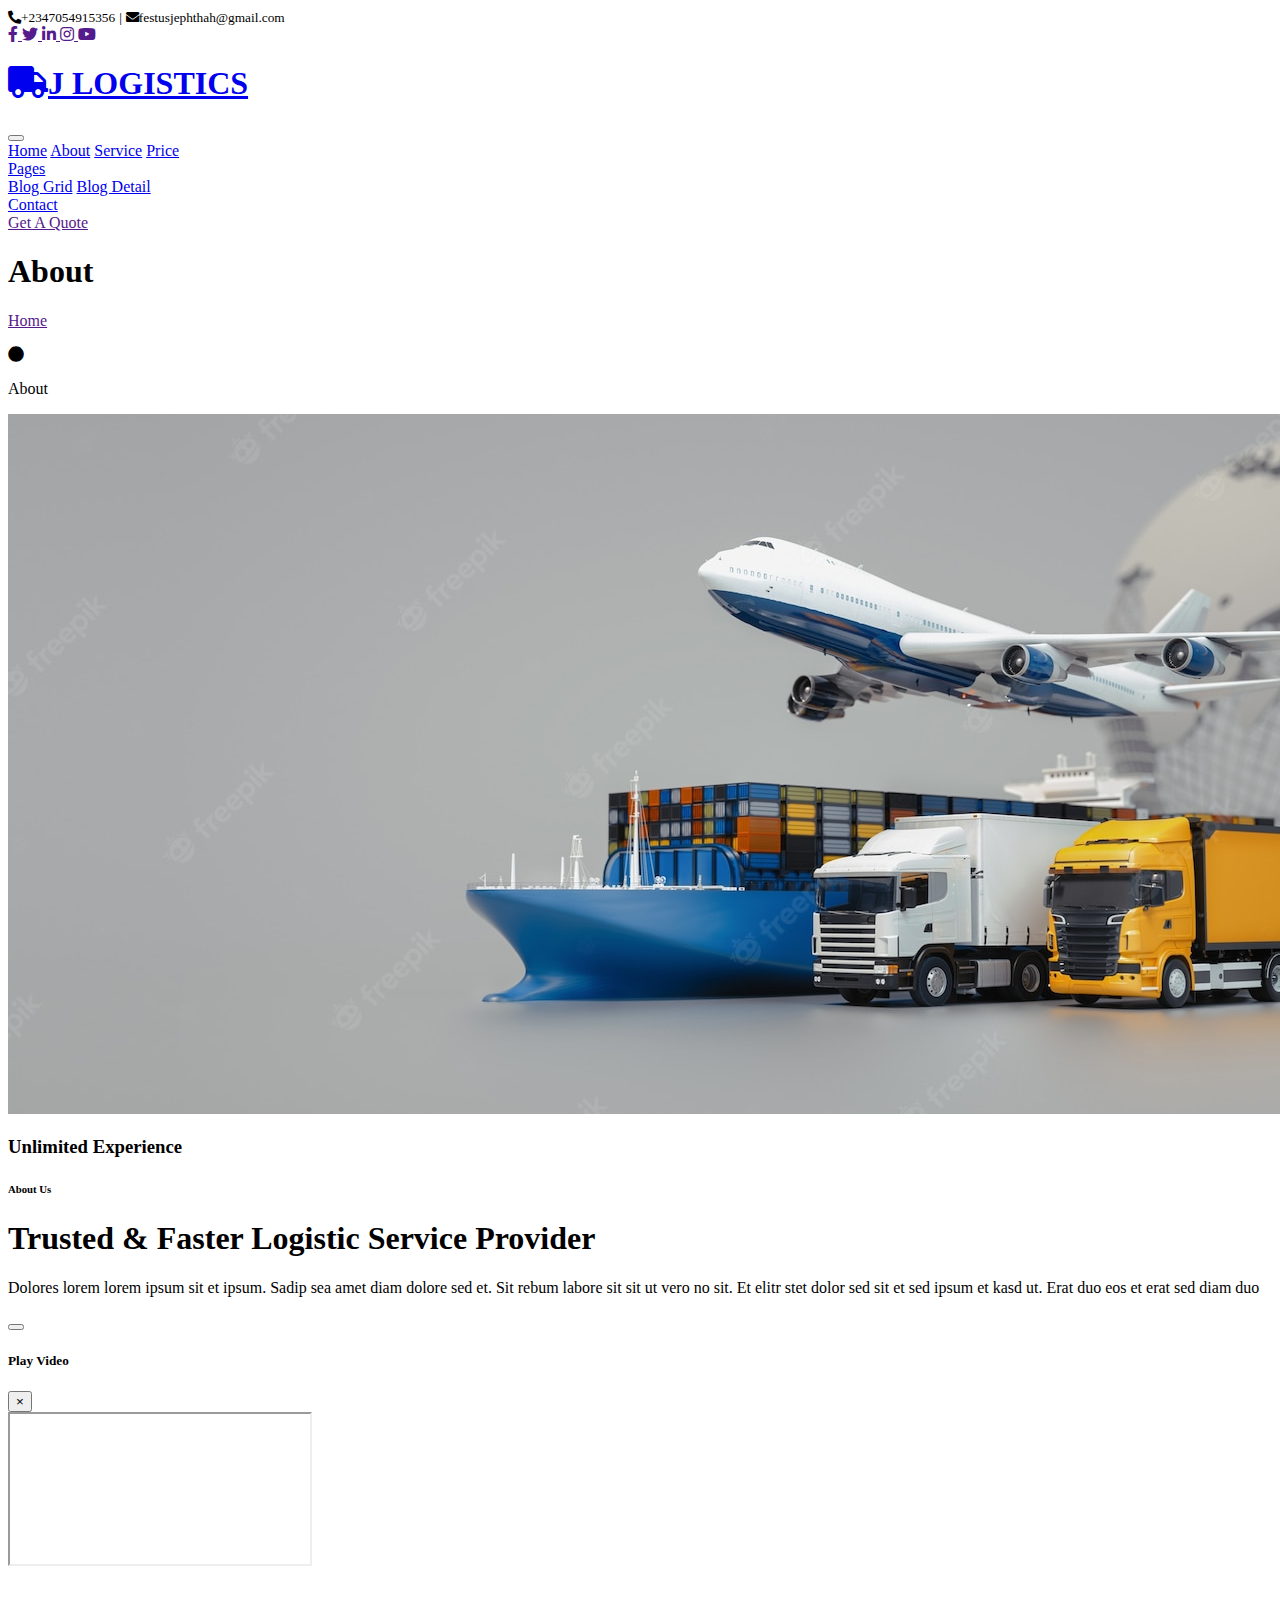
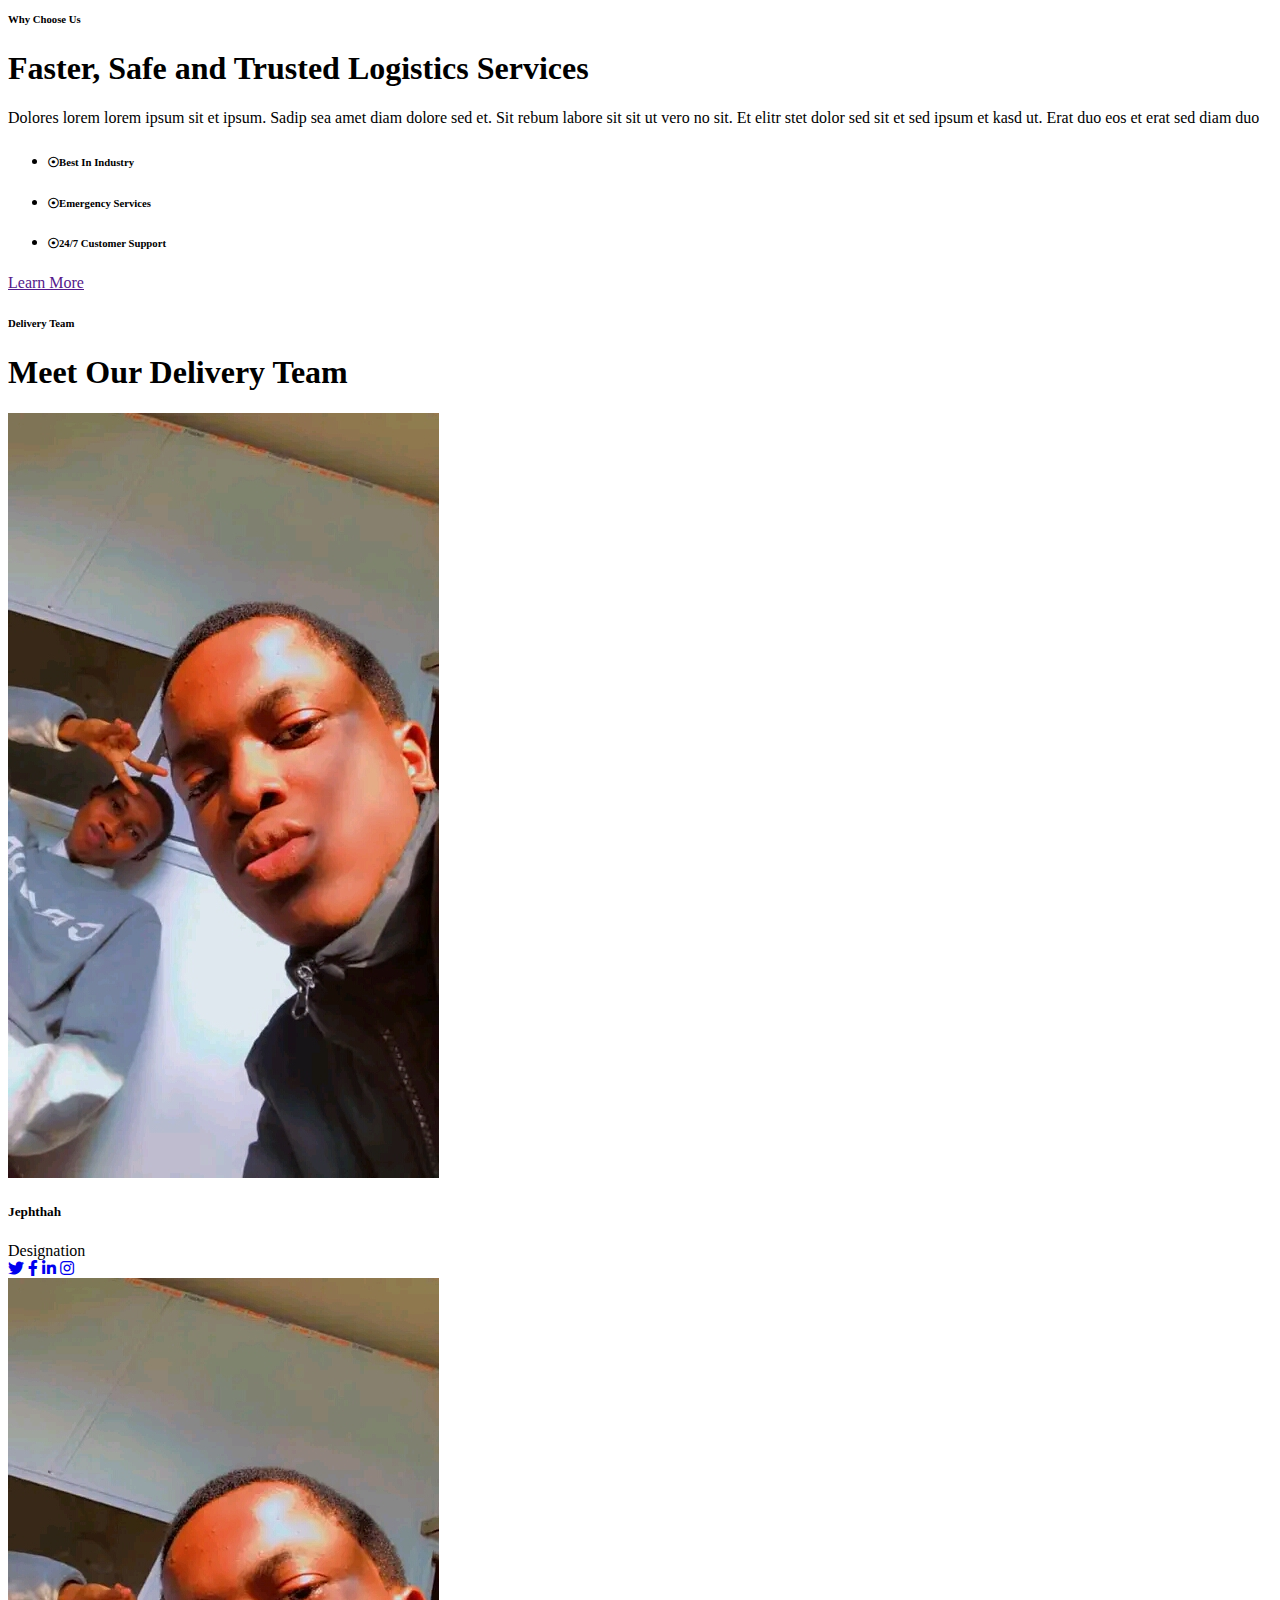
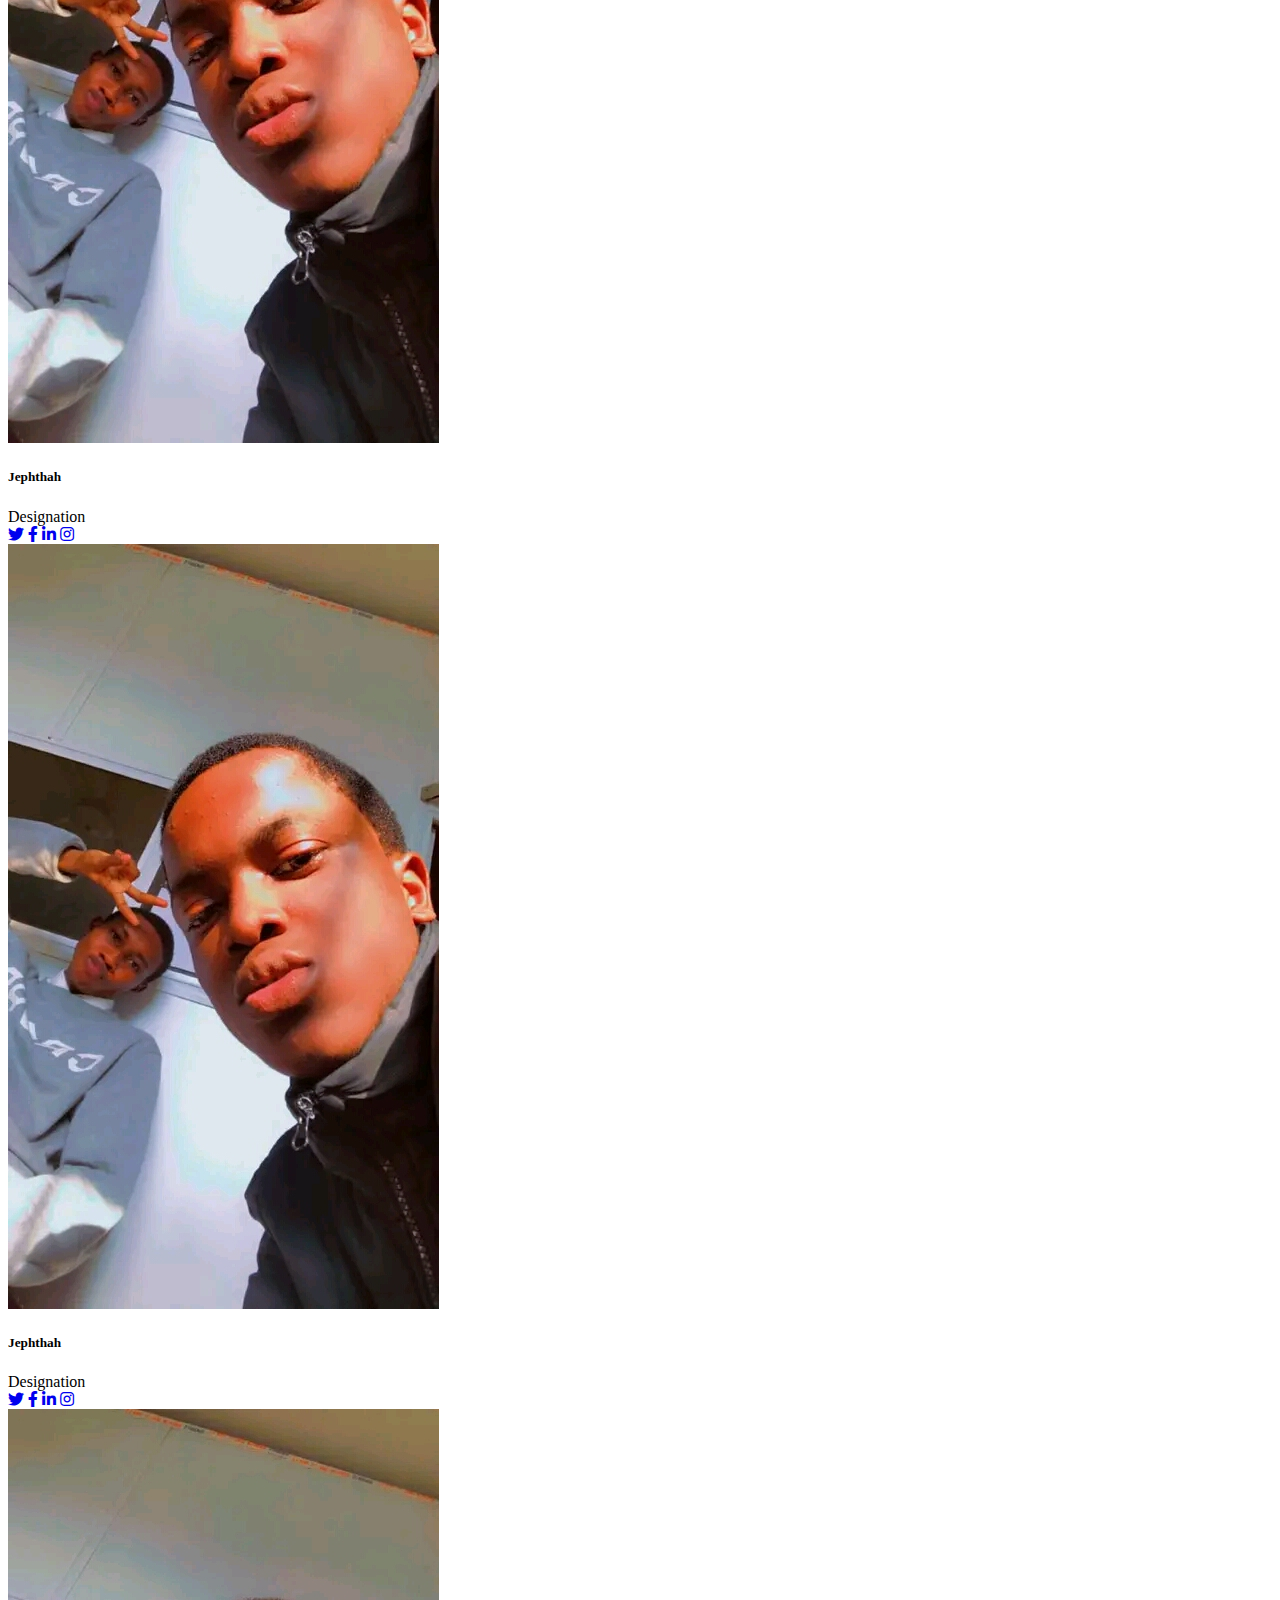
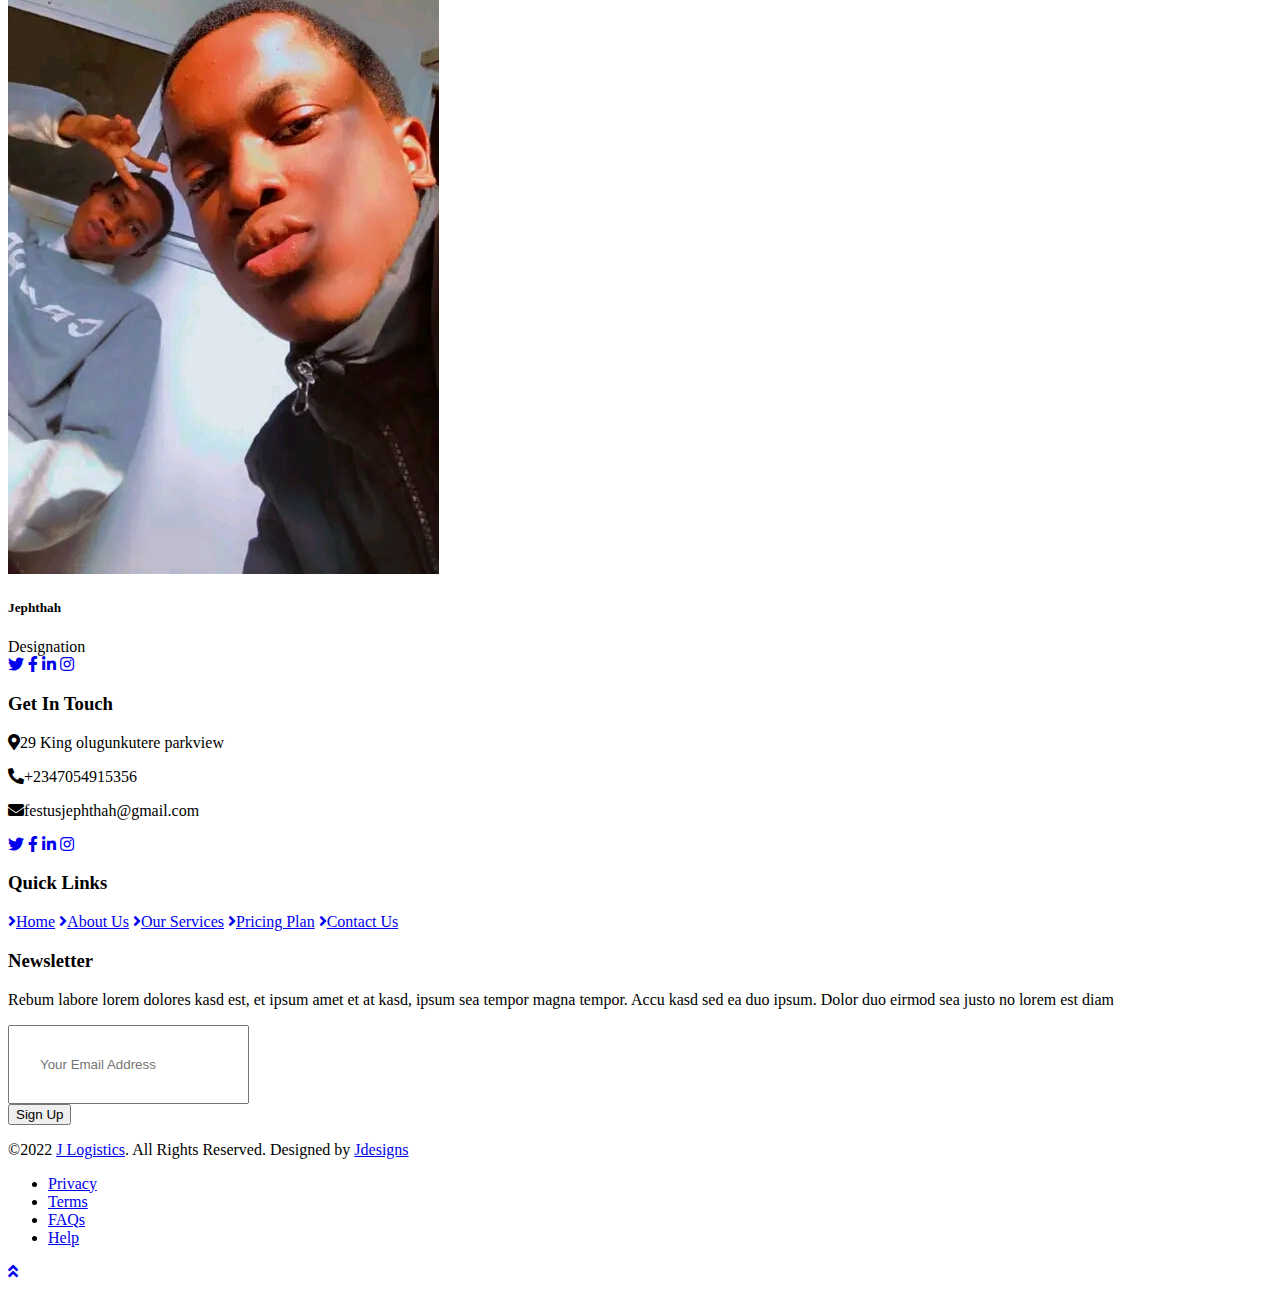
==== about.html @ 5b63db85 "Add files via upload" ====
<!DOCTYPE html>
<html lang="en">

<head>
    <meta charset="utf-8">
    <title>J Logistics Website </title>
    <meta content="width=device-width, initial-scale=1.0" name="viewport">
    <meta content="Logistics Website" name="keywords">
    <meta content="Logistics Website" name="description">

    <!-- Favicon -->
    <link href="img/favicon.ico" rel="icon">

    <!-- Google Web Fonts -->
    <link rel="preconnect" href="https://fonts.gstatic.com">
    <link href="https://fonts.googleapis.com/css2?family=Poppins:wght@100;200;300;400;500;600;700;800;900&display=swap" rel="stylesheet">

    <!-- Font Awesome -->
    <link href="https://cdnjs.cloudflare.com/ajax/libs/font-awesome/5.10.0/css/all.min.css" rel="stylesheet">

    <!-- Libraries Stylesheet -->
    <link href="lib/owlcarousel/assets/owl.carousel.min.css" rel="stylesheet">

    <!-- Customized Bootstrap Stylesheet -->
    <link href="css/style.css" rel="stylesheet">
</head>

<body>
    <!-- Topbar Start -->
    <div class="container-fluid bg-dark">
        <div class="row py-2 px-lg-5">
            <div class="col-lg-6 text-center text-lg-left mb-2 mb-lg-0">
                <div class="d-inline-flex align-items-center text-white">
                    <small><i class="fa fa-phone-alt mr-2"></i>+2347054915356</small>
                    <small class="px-3">|</small>
                    <small><i class="fa fa-envelope mr-2"></i>festusjephthah@gmail.com</small>
                </div>
            </div>
            <div class="col-lg-6 text-center text-lg-right">
                <div class="d-inline-flex align-items-center">
                    <a class="text-white px-2" href="">
                        <i class="fab fa-facebook-f"></i>
                    </a>
                    <a class="text-white px-2" href="">
                        <i class="fab fa-twitter"></i>
                    </a>
                    <a class="text-white px-2" href="">
                        <i class="fab fa-linkedin-in"></i>
                    </a>
                    <a class="text-white px-2" href="">
                        <i class="fab fa-instagram"></i>
                    </a>
                    <a class="text-white pl-2" href="">
                        <i class="fab fa-youtube"></i>
                    </a>
                </div>
            </div>
        </div>
    </div>
    <!-- Topbar End -->


    <!-- Navbar Start -->
    <div class="container-fluid p-0">
        <nav class="navbar navbar-expand-lg bg-light navbar-light py-3 py-lg-0 px-lg-5">
            <a href="index.html" class="navbar-brand ml-lg-3">
                <h1 class="m-0 display-5 text-uppercase text-primary"><i class="fa fa-truck mr-2"></i>J LOGISTICS</h1>
            </a>
            <button type="button" class="navbar-toggler" data-toggle="collapse" data-target="#navbarCollapse">
                <span class="navbar-toggler-icon"></span>
            </button>
            <div class="collapse navbar-collapse justify-content-between px-lg-3" id="navbarCollapse">
                <div class="navbar-nav m-auto py-0">
                    <a href="index.html" class="nav-item nav-link">Home</a>
                    <a href="about.html" class="nav-item nav-link active">About</a>
                    <a href="service.html" class="nav-item nav-link">Service</a>
                    <a href="price.html" class="nav-item nav-link">Price</a>
                    <div class="nav-item dropdown">
                        <a href="#" class="nav-link dropdown-toggle" data-toggle="dropdown">Pages</a>
                        <div class="dropdown-menu rounded-0 m-0">
                            <a href="blog.html" class="dropdown-item">Blog Grid</a>
                            <a href="single.html" class="dropdown-item">Blog Detail</a>
                        </div>
                    </div>
                    <a href="contact.html" class="nav-item nav-link">Contact</a>
                </div>
                <a href="" class="btn btn-primary py-2 px-4 d-none d-lg-block">Get A Quote</a>
            </div>
        </nav>
    </div>
    <!-- Navbar End -->


    <!-- Header Start -->
    <div class="jumbotron jumbotron-fluid mb-5">
        <div class="container text-center py-5">
            <h1 class="text-white display-3">About</h1>
            <div class="d-inline-flex align-items-center text-white">
                <p class="m-0"><a class="text-white" href="">Home</a></p>
                <i class="fa fa-circle px-3"></i>
                <p class="m-0">About</p>
            </div>
        </div>
    </div>
    <!-- Header End -->


    <!-- About Start -->
    <div class="container-fluid py-5">
        <div class="container">
            <div class="row align-items-center">
                <div class="col-lg-5 pb-4 pb-lg-0">
                    <img class="img-fluid w-100" src="img/about.jpg" alt="">
                    <div class="bg-primary text-dark text-center p-4">
                        <h3 class="m-0">Unlimited Experience</h3>
                    </div>
                </div>
                <div class="col-lg-7">
                    <h6 class="text-primary text-uppercase font-weight-bold">About Us</h6>
                    <h1 class="mb-4">Trusted & Faster Logistic Service Provider</h1>
                    <p class="mb-4">Dolores lorem lorem ipsum sit et ipsum. Sadip sea amet diam dolore sed et. Sit rebum labore sit sit ut vero no sit. Et elitr stet dolor sed sit et sed ipsum et kasd ut. Erat duo eos et erat sed diam duo</p>
                    <div class="d-flex align-items-center pt-2">
                        <button type="button" class="btn-play" data-toggle="modal"
                            data-src="https://www.youtube.com/embed/9fP2ucW2SN4" data-target="#videoModal">
                            <span></span>
                        </button>
                        <h5 class="font-weight-bold m-0 ml-4">Play Video</h5>
                    </div>
                </div>
            </div>
        </div>
        <!-- Video Modal -->
        <div class="modal fade" id="videoModal" tabindex="-1" role="dialog" aria-labelledby="exampleModalLabel" aria-hidden="true">
            <div class="modal-dialog" role="document">
                <div class="modal-content">
                    <div class="modal-body">
                        <button type="button" class="close" data-dismiss="modal" aria-label="Close">
                            <span aria-hidden="true">&times;</span>
                        </button>        
                        <!-- 16:9 aspect ratio -->
                        <div class="embed-responsive embed-responsive-16by9">
                            <iframe class="embed-responsive-item" src="" id="video"  allowscriptaccess="always" allow="autoplay"></iframe>
                        </div>
                    </div>
                </div>
            </div>
        </div>
    </div>
    <!-- About End -->


    <!-- Features Start -->
    <div class="container-fluid bg-secondary my-5">
        <div class="container">
            <div class="row align-items-center">
                <div class="col-lg-5">
                    <img class="img-fluid w-100" src="img/feature.jpg" alt="">
                </div>
                <div class="col-lg-7 py-5 py-lg-0">
                    <h6 class="text-primary text-uppercase font-weight-bold">Why Choose Us</h6>
                    <h1 class="mb-4">Faster, Safe and Trusted Logistics Services</h1>
                    <p class="mb-4">Dolores lorem lorem ipsum sit et ipsum. Sadip sea amet diam dolore sed et. Sit rebum labore sit sit ut vero no sit. Et elitr stet dolor sed sit et sed ipsum et kasd ut. Erat duo eos et erat sed diam duo</p>
                    <ul class="list-inline">
                        <li><h6><i class="far fa-dot-circle text-primary mr-3"></i>Best In Industry</h6>
                        <li><h6><i class="far fa-dot-circle text-primary mr-3"></i>Emergency Services</h6></li>
                        <li><h6><i class="far fa-dot-circle text-primary mr-3"></i>24/7 Customer Support</h6></li>
                    </ul>
                    <a href="" class="btn btn-primary mt-3 py-2 px-4">Learn More</a>
                </div>
            </div>
        </div>
    </div>
    <!-- Features End -->


    <!-- Team Start -->
    <div class="container-fluid pt-5">
        <div class="container">
            <div class="text-center pb-2">
                <h6 class="text-primary text-uppercase font-weight-bold">Delivery Team</h6>
                <h1 class="mb-4">Meet Our Delivery Team</h1>
            </div>
            <div class="row">
                <div class="col-lg-3 col-md-6">
                    <div class="team card position-relative overflow-hidden border-0 mb-5">
                        <img class="card-img-top" src="img/team-1.jpg" alt="">
                        <div class="card-body text-center p-0">
                            <div class="team-text d-flex flex-column justify-content-center bg-secondary">
                                <h5 class="font-weight-bold">Jephthah</h5>
                                <span>Designation</span>
                            </div>
                            <div class="team-social d-flex align-items-center justify-content-center bg-primary">
                                <a class="btn btn-outline-dark btn-social mr-2" href="#"><i class="fab fa-twitter"></i></a>
                                <a class="btn btn-outline-dark btn-social mr-2" href="#"><i class="fab fa-facebook-f"></i></a>
                                <a class="btn btn-outline-dark btn-social mr-2" href="#"><i class="fab fa-linkedin-in"></i></a>
                                <a class="btn btn-outline-dark btn-social" href="#"><i class="fab fa-instagram"></i></a>
                            </div>
                        </div>
                    </div>
                </div>
                <div class="col-lg-3 col-md-6">
                    <div class="team card position-relative overflow-hidden border-0 mb-5">
                        <img class="card-img-top" src="img/team-2.jpg" alt="">
                        <div class="card-body text-center p-0">
                            <div class="team-text d-flex flex-column justify-content-center bg-secondary">
                                <h5 class="font-weight-bold">Jephthah</h5>
                                <span>Designation</span>
                            </div>
                            <div class="team-social d-flex align-items-center justify-content-center bg-primary">
                                <a class="btn btn-outline-dark btn-social mr-2" href="#"><i class="fab fa-twitter"></i></a>
                                <a class="btn btn-outline-dark btn-social mr-2" href="#"><i class="fab fa-facebook-f"></i></a>
                                <a class="btn btn-outline-dark btn-social mr-2" href="#"><i class="fab fa-linkedin-in"></i></a>
                                <a class="btn btn-outline-dark btn-social" href="#"><i class="fab fa-instagram"></i></a>
                            </div>
                        </div>
                    </div>
                </div>
                <div class="col-lg-3 col-md-6">
                    <div class="team card position-relative overflow-hidden border-0 mb-5">
                        <img class="card-img-top" src="img/team-3.jpg" alt="">
                        <div class="card-body text-center p-0">
                            <div class="team-text d-flex flex-column justify-content-center bg-secondary">
                                <h5 class="font-weight-bold">Jephthah</h5>
                                <span>Designation</span>
                            </div>
                            <div class="team-social d-flex align-items-center justify-content-center bg-primary">
                                <a class="btn btn-outline-dark btn-social mr-2" href="#"><i class="fab fa-twitter"></i></a>
                                <a class="btn btn-outline-dark btn-social mr-2" href="#"><i class="fab fa-facebook-f"></i></a>
                                <a class="btn btn-outline-dark btn-social mr-2" href="#"><i class="fab fa-linkedin-in"></i></a>
                                <a class="btn btn-outline-dark btn-social" href="#"><i class="fab fa-instagram"></i></a>
                            </div>
                        </div>
                    </div>
                </div>
                <div class="col-lg-3 col-md-6">
                    <div class="team card position-relative overflow-hidden border-0 mb-5">
                        <img class="card-img-top" src="img/team-4.jpg" alt="">
                        <div class="card-body text-center p-0">
                            <div class="team-text d-flex flex-column justify-content-center bg-secondary">
                                <h5 class="font-weight-bold">Jephthah</h5>
                                <span>Designation</span>
                            </div>
                            <div class="team-social d-flex align-items-center justify-content-center bg-primary">
                                <a class="btn btn-outline-dark btn-social mr-2" href="#"><i class="fab fa-twitter"></i></a>
                                <a class="btn btn-outline-dark btn-social mr-2" href="#"><i class="fab fa-facebook-f"></i></a>
                                <a class="btn btn-outline-dark btn-social mr-2" href="#"><i class="fab fa-linkedin-in"></i></a>
                                <a class="btn btn-outline-dark btn-social" href="#"><i class="fab fa-instagram"></i></a>
                            </div>
                        </div>
                    </div>
                </div>
            </div>
        </div>
    </div>
    <!-- Team End -->


    <!-- Footer Start -->
    <div class="container-fluid bg-dark text-white mt-5 py-5 px-sm-3 px-md-5">
        <div class="row pt-5">
            <div class="col-lg-7 col-md-6">
                <div class="row">
                    <div class="col-md-6 mb-5">
                        <h3 class="text-primary mb-4">Get In Touch</h3>
                        <p><i class="fa fa-map-marker-alt mr-2"></i>29 King olugunkutere parkview</p>
                        <p><i class="fa fa-phone-alt mr-2"></i>+2347054915356</p>
                        <p><i class="fa fa-envelope mr-2"></i>festusjephthah@gmail.com</p>
                        <div class="d-flex justify-content-start mt-4">
                            <a class="btn btn-outline-light btn-social mr-2" href="#"><i class="fab fa-twitter"></i></a>
                            <a class="btn btn-outline-light btn-social mr-2" href="#"><i class="fab fa-facebook-f"></i></a>
                            <a class="btn btn-outline-light btn-social mr-2" href="#"><i class="fab fa-linkedin-in"></i></a>
                            <a class="btn btn-outline-light btn-social" href="#"><i class="fab fa-instagram"></i></a>
                        </div>
                    </div>
                    <div class="col-md-6 mb-5">
                        <h3 class="text-primary mb-4">Quick Links</h3>
                        <div class="d-flex flex-column justify-content-start">
                            <a class="text-white mb-2" href="#"><i class="fa fa-angle-right mr-2"></i>Home</a>
                            <a class="text-white mb-2" href="#"><i class="fa fa-angle-right mr-2"></i>About Us</a>
                            <a class="text-white mb-2" href="#"><i class="fa fa-angle-right mr-2"></i>Our Services</a>
                            <a class="text-white mb-2" href="#"><i class="fa fa-angle-right mr-2"></i>Pricing Plan</a>
                            <a class="text-white" href="#"><i class="fa fa-angle-right mr-2"></i>Contact Us</a>
                        </div>
                    </div>
                </div>
            </div>
            <div class="col-lg-5 col-md-6 mb-5">
                <h3 class="text-primary mb-4">Newsletter</h3>
                <p>Rebum labore lorem dolores kasd est, et ipsum amet et at kasd, ipsum sea tempor magna tempor. Accu kasd sed ea duo ipsum. Dolor duo eirmod sea justo no lorem est diam</p>
                <div class="w-100">
                    <div class="input-group">
                        <input type="text" class="form-control border-light" style="padding: 30px;" placeholder="Your Email Address">
                        <div class="input-group-append">
                            <button class="btn btn-primary px-4">Sign Up</button>
                        </div>
                    </div>
                </div>
            </div>
        </div>
    </div>
    <div class="container-fluid bg-dark text-white border-top py-4 px-sm-3 px-md-5" style="border-color: #3E3E4E !important;">
        <div class="row">
            <div class="col-lg-6 text-center text-md-left mb-3 mb-md-0">
                <p class="m-0 text-white">&copy;2022 <a href="#">J Logistics</a>. All Rights Reserved. 
				
				
				Designed by <a href="https://Jephthahfestus.com">Jdesigns</a>
                </p>
            </div>
            <div class="col-lg-6 text-center text-md-right">
                <ul class="nav d-inline-flex">
                    <li class="nav-item">
                        <a class="nav-link text-white py-0" href="#">Privacy</a>
                    </li>
                    <li class="nav-item">
                        <a class="nav-link text-white py-0" href="#">Terms</a>
                    </li>
                    <li class="nav-item">
                        <a class="nav-link text-white py-0" href="#">FAQs</a>
                    </li>
                    <li class="nav-item">
                        <a class="nav-link text-white py-0" href="#">Help</a>
                    </li>
                </ul>
            </div>
        </div>
    </div>
    <!-- Footer End -->


    <!-- Back to Top -->
    <a href="#" class="btn btn-lg btn-primary back-to-top"><i class="fa fa-angle-double-up"></i></a>


    <!-- JavaScript Libraries -->
    <script src="https://code.jquery.com/jquery-3.4.1.min.js"></script>
    <script src="https://stackpath.bootstrapcdn.com/bootstrap/4.4.1/js/bootstrap.bundle.min.js"></script>
    <script src="lib/easing/easing.min.js"></script>
    <script src="lib/waypoints/waypoints.min.js"></script>
    <script src="lib/counterup/counterup.min.js"></script>
    <script src="lib/owlcarousel/owl.carousel.min.js"></script>

    <!-- Contact Javascript File -->
    <script src="mail/jqBootstrapValidation.min.js"></script>
    <script src="mail/contact.js"></script>

    <!-- Template Javascript -->
    <script src="js/main.js"></script>
</body>

</html>
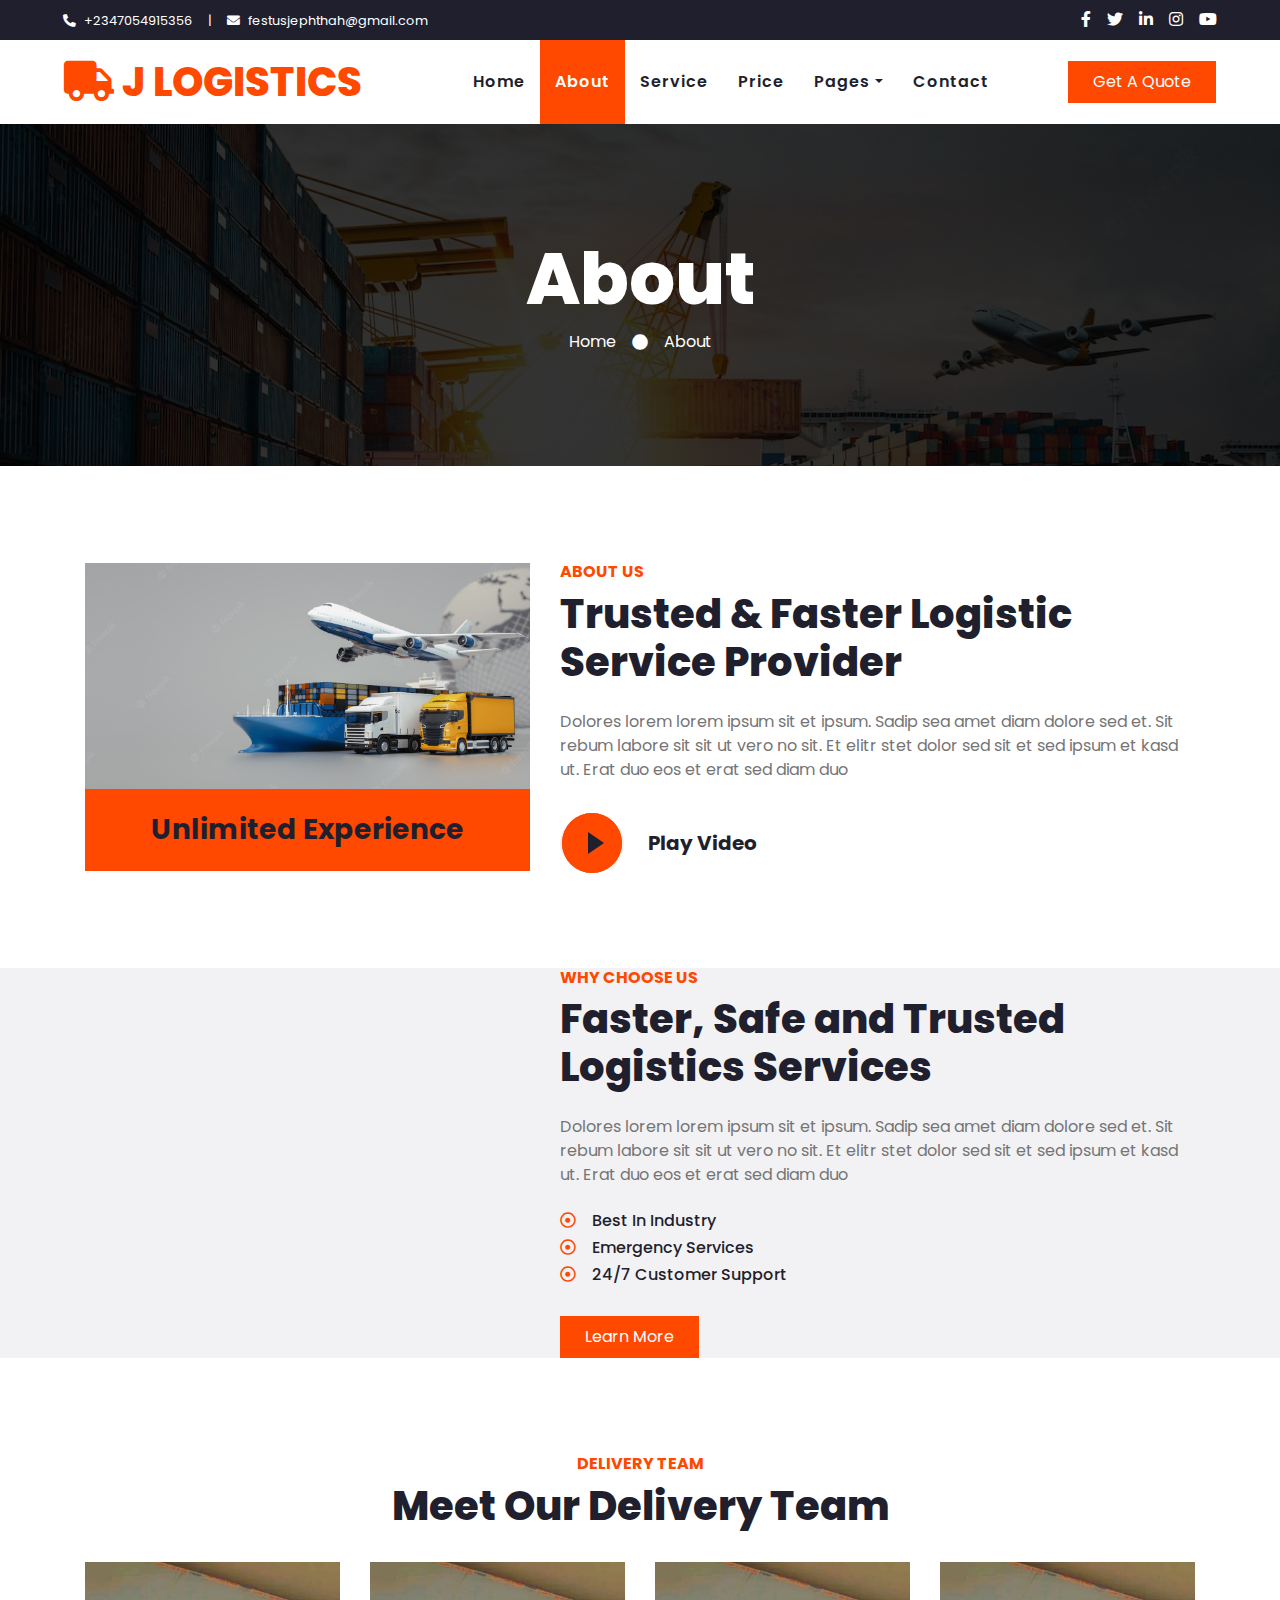
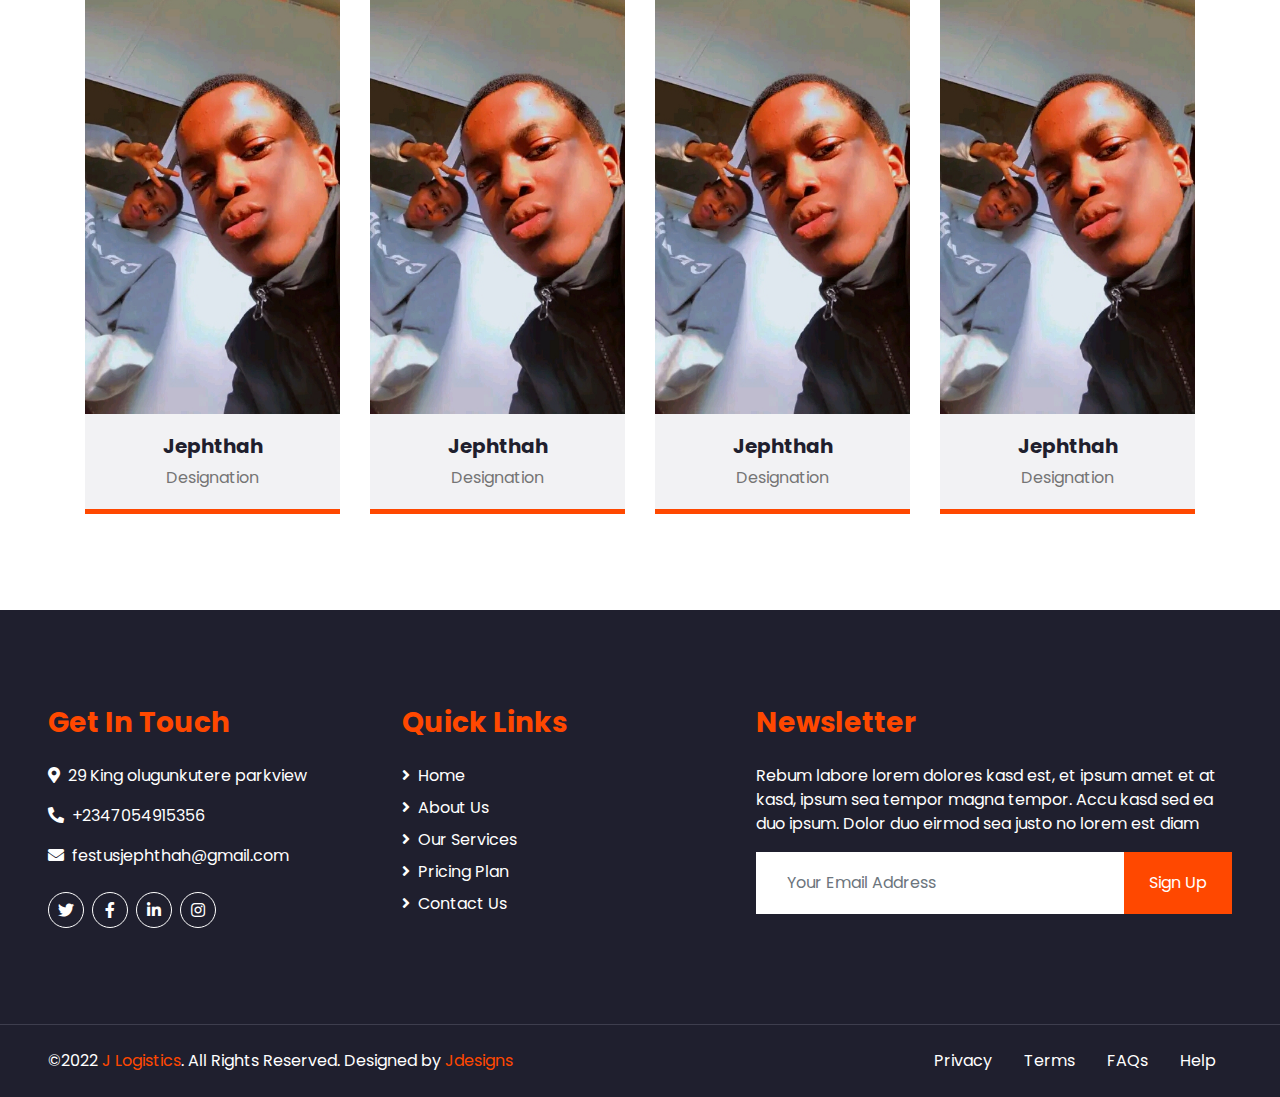
==== commit 52e294f6: "Add files via upload" ====
--- a/about.html
+++ b/about.html
@@ -304,7 +304,7 @@
                 <p class="m-0 text-white">&copy;2022 <a href="#">J Logistics</a>. All Rights Reserved. 
 				
 				
-				Designed by <a href="https://Jephthahfestus.com">Jdesigns</a>
+				Designed by <a href="https://jdesigns-ux.github.io">Jdesigns</a>
                 </p>
             </div>
             <div class="col-lg-6 text-center text-md-right">
--- a/css/style.css
+++ b/css/style.css
@@ -0,0 +1,9706 @@
+/******* Bootstrap Theming ********/
+/*!
+ * Bootstrap v4.5.3 (https://getbootstrap.com/)
+ * Copyright 2011-2020 The Bootstrap Authors
+ * Copyright 2011-2020 Twitter, Inc.
+ * Licensed under MIT (https://github.com/twbs/bootstrap/blob/main/LICENSE)
+ */
+:root {
+  --blue: #007bff;
+  --indigo: #6610f2;
+  --purple: #6f42c1;
+  --pink: #e83e8c;
+  --red: #dc3545;
+  --orange: #fd7e14;
+  --yellow: #ffc107;
+  --green: #28a745;
+  --teal: #20c997;
+  --cyan: #17a2b8;
+  --white: #fff;
+  --gray: #6c757d;
+  --gray-dark: #343a40;
+  --primary: #FF4800;
+  --secondary: #F2F2F4;
+  --success: #28a745;
+  --info: #17a2b8;
+  --warning: #ffc107;
+  --danger: #dc3545;
+  --light: #FFFFFF;
+  --dark: #1F1F2E;
+  --breakpoint-xs: 0;
+  --breakpoint-sm: 576px;
+  --breakpoint-md: 768px;
+  --breakpoint-lg: 992px;
+  --breakpoint-xl: 1200px;
+  --font-family-sans-serif: "Poppins", sans-serif;
+  --font-family-monospace: SFMono-Regular, Menlo, Monaco, Consolas, "Liberation Mono", "Courier New", monospace;
+}
+
+*,
+*::before,
+*::after {
+  box-sizing: border-box;
+}
+
+html {
+  font-family: sans-serif;
+  line-height: 1.15;
+  -webkit-text-size-adjust: 100%;
+  -webkit-tap-highlight-color: rgba(0, 0, 0, 0);
+}
+
+article, aside, figcaption, figure, footer, header, hgroup, main, nav, section {
+  display: block;
+}
+
+body {
+  margin: 0;
+  font-family: "Poppins", sans-serif;
+  font-size: 1rem;
+  font-weight: 400;
+  line-height: 1.5;
+  color: #757575;
+  text-align: left;
+  background-color: #fff;
+}
+
+[tabindex="-1"]:focus:not(:focus-visible) {
+  outline: 0 !important;
+}
+
+hr {
+  box-sizing: content-box;
+  height: 0;
+  overflow: visible;
+}
+
+h1, h2, h3, h4, h5, h6 {
+  margin-top: 0;
+  margin-bottom: 0.5rem;
+}
+
+p {
+  margin-top: 0;
+  margin-bottom: 1rem;
+}
+
+abbr[title],
+abbr[data-original-title] {
+  text-decoration: underline;
+  text-decoration: underline dotted;
+  cursor: help;
+  border-bottom: 0;
+  text-decoration-skip-ink: none;
+}
+
+address {
+  margin-bottom: 1rem;
+  font-style: normal;
+  line-height: inherit;
+}
+
+ol,
+ul,
+dl {
+  margin-top: 0;
+  margin-bottom: 1rem;
+}
+
+ol ol,
+ul ul,
+ol ul,
+ul ol {
+  margin-bottom: 0;
+}
+
+dt {
+  font-weight: 700;
+}
+
+dd {
+  margin-bottom: .5rem;
+  margin-left: 0;
+}
+
+blockquote {
+  margin: 0 0 1rem;
+}
+
+b,
+strong {
+  font-weight: bolder;
+}
+
+small {
+  font-size: 80%;
+}
+
+sub,
+sup {
+  position: relative;
+  font-size: 75%;
+  line-height: 0;
+  vertical-align: baseline;
+}
+
+sub {
+  bottom: -.25em;
+}
+
+sup {
+  top: -.5em;
+}
+
+a {
+  color: #FF4800;
+  text-decoration: none;
+  background-color: transparent;
+}
+
+a:hover {
+  color: #b33200;
+  text-decoration: underline;
+}
+
+a:not([href]):not([class]) {
+  color: inherit;
+  text-decoration: none;
+}
+
+a:not([href]):not([class]):hover {
+  color: inherit;
+  text-decoration: none;
+}
+
+pre,
+code,
+kbd,
+samp {
+  font-family: SFMono-Regular, Menlo, Monaco, Consolas, "Liberation Mono", "Courier New", monospace;
+  font-size: 1em;
+}
+
+pre {
+  margin-top: 0;
+  margin-bottom: 1rem;
+  overflow: auto;
+  -ms-overflow-style: scrollbar;
+}
+
+figure {
+  margin: 0 0 1rem;
+}
+
+img {
+  vertical-align: middle;
+  border-style: none;
+}
+
+svg {
+  overflow: hidden;
+  vertical-align: middle;
+}
+
+table {
+  border-collapse: collapse;
+}
+
+caption {
+  padding-top: 0.75rem;
+  padding-bottom: 0.75rem;
+  color: #6c757d;
+  text-align: left;
+  caption-side: bottom;
+}
+
+th {
+  text-align: inherit;
+  text-align: -webkit-match-parent;
+}
+
+label {
+  display: inline-block;
+  margin-bottom: 0.5rem;
+}
+
+button {
+  border-radius: 0;
+}
+
+button:focus {
+  outline: 1px dotted;
+  outline: 5px auto -webkit-focus-ring-color;
+}
+
+input,
+button,
+select,
+optgroup,
+textarea {
+  margin: 0;
+  font-family: inherit;
+  font-size: inherit;
+  line-height: inherit;
+}
+
+button,
+input {
+  overflow: visible;
+}
+
+button,
+select {
+  text-transform: none;
+}
+
+[role="button"] {
+  cursor: pointer;
+}
+
+select {
+  word-wrap: normal;
+}
+
+button,
+[type="button"],
+[type="reset"],
+[type="submit"] {
+  -webkit-appearance: button;
+}
+
+button:not(:disabled),
+[type="button"]:not(:disabled),
+[type="reset"]:not(:disabled),
+[type="submit"]:not(:disabled) {
+  cursor: pointer;
+}
+
+button::-moz-focus-inner,
+[type="button"]::-moz-focus-inner,
+[type="reset"]::-moz-focus-inner,
+[type="submit"]::-moz-focus-inner {
+  padding: 0;
+  border-style: none;
+}
+
+input[type="radio"],
+input[type="checkbox"] {
+  box-sizing: border-box;
+  padding: 0;
+}
+
+textarea {
+  overflow: auto;
+  resize: vertical;
+}
+
+fieldset {
+  min-width: 0;
+  padding: 0;
+  margin: 0;
+  border: 0;
+}
+
+legend {
+  display: block;
+  width: 100%;
+  max-width: 100%;
+  padding: 0;
+  margin-bottom: .5rem;
+  font-size: 1.5rem;
+  line-height: inherit;
+  color: inherit;
+  white-space: normal;
+}
+
+@media (max-width: 1200px) {
+  legend {
+    font-size: calc(1.275rem + 0.3vw) ;
+  }
+}
+
+progress {
+  vertical-align: baseline;
+}
+
+[type="number"]::-webkit-inner-spin-button,
+[type="number"]::-webkit-outer-spin-button {
+  height: auto;
+}
+
+[type="search"] {
+  outline-offset: -2px;
+  -webkit-appearance: none;
+}
+
+[type="search"]::-webkit-search-decoration {
+  -webkit-appearance: none;
+}
+
+::-webkit-file-upload-button {
+  font: inherit;
+  -webkit-appearance: button;
+}
+
+output {
+  display: inline-block;
+}
+
+summary {
+  display: list-item;
+  cursor: pointer;
+}
+
+template {
+  display: none;
+}
+
+[hidden] {
+  display: none !important;
+}
+
+h1, h2, h3, h4, h5, h6,
+.h1, .h2, .h3, .h4, .h5, .h6 {
+  margin-bottom: 0.5rem;
+  font-weight: 500;
+  line-height: 1.2;
+  color: #1F1F2E;
+}
+
+h1, .h1 {
+  font-size: 2.5rem;
+}
+
+@media (max-width: 1200px) {
+  h1, .h1 {
+    font-size: calc(1.375rem + 1.5vw) ;
+  }
+}
+
+h2, .h2 {
+  font-size: 2rem;
+}
+
+@media (max-width: 1200px) {
+  h2, .h2 {
+    font-size: calc(1.325rem + 0.9vw) ;
+  }
+}
+
+h3, .h3 {
+  font-size: 1.75rem;
+}
+
+@media (max-width: 1200px) {
+  h3, .h3 {
+    font-size: calc(1.3rem + 0.6vw) ;
+  }
+}
+
+h4, .h4 {
+  font-size: 1.5rem;
+}
+
+@media (max-width: 1200px) {
+  h4, .h4 {
+    font-size: calc(1.275rem + 0.3vw) ;
+  }
+}
+
+h5, .h5 {
+  font-size: 1.25rem;
+}
+
+h6, .h6 {
+  font-size: 1rem;
+}
+
+.lead {
+  font-size: 1.25rem;
+  font-weight: 300;
+}
+
+.display-1 {
+  font-size: 6rem;
+  font-weight: 300;
+  line-height: 1.2;
+}
+
+@media (max-width: 1200px) {
+  .display-1 {
+    font-size: calc(1.725rem + 5.7vw) ;
+  }
+}
+
+.display-2 {
+  font-size: 5.5rem;
+  font-weight: 300;
+  line-height: 1.2;
+}
+
+@media (max-width: 1200px) {
+  .display-2 {
+    font-size: calc(1.675rem + 5.1vw) ;
+  }
+}
+
+.display-3 {
+  font-size: 4.5rem;
+  font-weight: 300;
+  line-height: 1.2;
+}
+
+@media (max-width: 1200px) {
+  .display-3 {
+    font-size: calc(1.575rem + 3.9vw) ;
+  }
+}
+
+.display-4 {
+  font-size: 3.5rem;
+  font-weight: 300;
+  line-height: 1.2;
+}
+
+@media (max-width: 1200px) {
+  .display-4 {
+    font-size: calc(1.475rem + 2.7vw) ;
+  }
+}
+
+hr {
+  margin-top: 1rem;
+  margin-bottom: 1rem;
+  border: 0;
+  border-top: 1px solid rgba(0, 0, 0, 0.1);
+}
+
+small,
+.small {
+  font-size: 80%;
+  font-weight: 400;
+}
+
+mark,
+.mark {
+  padding: 0.2em;
+  background-color: #fcf8e3;
+}
+
+.list-unstyled {
+  padding-left: 0;
+  list-style: none;
+}
+
+.list-inline {
+  padding-left: 0;
+  list-style: none;
+}
+
+.list-inline-item {
+  display: inline-block;
+}
+
+.list-inline-item:not(:last-child) {
+  margin-right: 0.5rem;
+}
+
+.initialism {
+  font-size: 90%;
+  text-transform: uppercase;
+}
+
+.blockquote {
+  margin-bottom: 1rem;
+  font-size: 1.25rem;
+}
+
+.blockquote-footer {
+  display: block;
+  font-size: 80%;
+  color: #6c757d;
+}
+
+.blockquote-footer::before {
+  content: "\2014\00A0";
+}
+
+.img-fluid {
+  max-width: 100%;
+  height: auto;
+}
+
+.img-thumbnail {
+  padding: 0.25rem;
+  background-color: #fff;
+  border: 1px solid #dee2e6;
+  max-width: 100%;
+  height: auto;
+}
+
+.figure {
+  display: inline-block;
+}
+
+.figure-img {
+  margin-bottom: 0.5rem;
+  line-height: 1;
+}
+
+.figure-caption {
+  font-size: 90%;
+  color: #6c757d;
+}
+
+code {
+  font-size: 87.5%;
+  color: #e83e8c;
+  word-wrap: break-word;
+}
+
+a > code {
+  color: inherit;
+}
+
+kbd {
+  padding: 0.2rem 0.4rem;
+  font-size: 87.5%;
+  color: #fff;
+  background-color: #212529;
+}
+
+kbd kbd {
+  padding: 0;
+  font-size: 100%;
+  font-weight: 700;
+}
+
+pre {
+  display: block;
+  font-size: 87.5%;
+  color: #212529;
+}
+
+pre code {
+  font-size: inherit;
+  color: inherit;
+  word-break: normal;
+}
+
+.pre-scrollable {
+  max-height: 340px;
+  overflow-y: scroll;
+}
+
+.container,
+.container-fluid,
+.container-sm,
+.container-md,
+.container-lg,
+.container-xl {
+  width: 100%;
+  padding-right: 15px;
+  padding-left: 15px;
+  margin-right: auto;
+  margin-left: auto;
+}
+
+@media (min-width: 576px) {
+  .container, .container-sm {
+    max-width: 540px;
+  }
+}
+
+@media (min-width: 768px) {
+  .container, .container-sm, .container-md {
+    max-width: 720px;
+  }
+}
+
+@media (min-width: 992px) {
+  .container, .container-sm, .container-md, .container-lg {
+    max-width: 960px;
+  }
+}
+
+@media (min-width: 1200px) {
+  .container, .container-sm, .container-md, .container-lg, .container-xl {
+    max-width: 1140px;
+  }
+}
+
+.row {
+  display: flex;
+  flex-wrap: wrap;
+  margin-right: -15px;
+  margin-left: -15px;
+}
+
+.no-gutters {
+  margin-right: 0;
+  margin-left: 0;
+}
+
+.no-gutters > .col,
+.no-gutters > [class*="col-"] {
+  padding-right: 0;
+  padding-left: 0;
+}
+
+.col-1, .col-2, .col-3, .col-4, .col-5, .col-6, .col-7, .col-8, .col-9, .col-10, .col-11, .col-12, .col,
+.col-auto, .col-sm-1, .col-sm-2, .col-sm-3, .col-sm-4, .col-sm-5, .col-sm-6, .col-sm-7, .col-sm-8, .col-sm-9, .col-sm-10, .col-sm-11, .col-sm-12, .col-sm,
+.col-sm-auto, .col-md-1, .col-md-2, .col-md-3, .col-md-4, .col-md-5, .col-md-6, .col-md-7, .col-md-8, .col-md-9, .col-md-10, .col-md-11, .col-md-12, .col-md,
+.col-md-auto, .col-lg-1, .col-lg-2, .col-lg-3, .col-lg-4, .col-lg-5, .col-lg-6, .col-lg-7, .col-lg-8, .col-lg-9, .col-lg-10, .col-lg-11, .col-lg-12, .col-lg,
+.col-lg-auto, .col-xl-1, .col-xl-2, .col-xl-3, .col-xl-4, .col-xl-5, .col-xl-6, .col-xl-7, .col-xl-8, .col-xl-9, .col-xl-10, .col-xl-11, .col-xl-12, .col-xl,
+.col-xl-auto {
+  position: relative;
+  width: 100%;
+  padding-right: 15px;
+  padding-left: 15px;
+}
+
+.col {
+  flex-basis: 0;
+  flex-grow: 1;
+  max-width: 100%;
+}
+
+.row-cols-1 > * {
+  flex: 0 0 100%;
+  max-width: 100%;
+}
+
+.row-cols-2 > * {
+  flex: 0 0 50%;
+  max-width: 50%;
+}
+
+.row-cols-3 > * {
+  flex: 0 0 33.33333%;
+  max-width: 33.33333%;
+}
+
+.row-cols-4 > * {
+  flex: 0 0 25%;
+  max-width: 25%;
+}
+
+.row-cols-5 > * {
+  flex: 0 0 20%;
+  max-width: 20%;
+}
+
+.row-cols-6 > * {
+  flex: 0 0 16.66667%;
+  max-width: 16.66667%;
+}
+
+.col-auto {
+  flex: 0 0 auto;
+  width: auto;
+  max-width: 100%;
+}
+
+.col-1 {
+  flex: 0 0 8.33333%;
+  max-width: 8.33333%;
+}
+
+.col-2 {
+  flex: 0 0 16.66667%;
+  max-width: 16.66667%;
+}
+
+.col-3 {
+  flex: 0 0 25%;
+  max-width: 25%;
+}
+
+.col-4 {
+  flex: 0 0 33.33333%;
+  max-width: 33.33333%;
+}
+
+.col-5 {
+  flex: 0 0 41.66667%;
+  max-width: 41.66667%;
+}
+
+.col-6 {
+  flex: 0 0 50%;
+  max-width: 50%;
+}
+
+.col-7 {
+  flex: 0 0 58.33333%;
+  max-width: 58.33333%;
+}
+
+.col-8 {
+  flex: 0 0 66.66667%;
+  max-width: 66.66667%;
+}
+
+.col-9 {
+  flex: 0 0 75%;
+  max-width: 75%;
+}
+
+.col-10 {
+  flex: 0 0 83.33333%;
+  max-width: 83.33333%;
+}
+
+.col-11 {
+  flex: 0 0 91.66667%;
+  max-width: 91.66667%;
+}
+
+.col-12 {
+  flex: 0 0 100%;
+  max-width: 100%;
+}
+
+.order-first {
+  order: -1;
+}
+
+.order-last {
+  order: 13;
+}
+
+.order-0 {
+  order: 0;
+}
+
+.order-1 {
+  order: 1;
+}
+
+.order-2 {
+  order: 2;
+}
+
+.order-3 {
+  order: 3;
+}
+
+.order-4 {
+  order: 4;
+}
+
+.order-5 {
+  order: 5;
+}
+
+.order-6 {
+  order: 6;
+}
+
+.order-7 {
+  order: 7;
+}
+
+.order-8 {
+  order: 8;
+}
+
+.order-9 {
+  order: 9;
+}
+
+.order-10 {
+  order: 10;
+}
+
+.order-11 {
+  order: 11;
+}
+
+.order-12 {
+  order: 12;
+}
+
+.offset-1 {
+  margin-left: 8.33333%;
+}
+
+.offset-2 {
+  margin-left: 16.66667%;
+}
+
+.offset-3 {
+  margin-left: 25%;
+}
+
+.offset-4 {
+  margin-left: 33.33333%;
+}
+
+.offset-5 {
+  margin-left: 41.66667%;
+}
+
+.offset-6 {
+  margin-left: 50%;
+}
+
+.offset-7 {
+  margin-left: 58.33333%;
+}
+
+.offset-8 {
+  margin-left: 66.66667%;
+}
+
+.offset-9 {
+  margin-left: 75%;
+}
+
+.offset-10 {
+  margin-left: 83.33333%;
+}
+
+.offset-11 {
+  margin-left: 91.66667%;
+}
+
+@media (min-width: 576px) {
+  .col-sm {
+    flex-basis: 0;
+    flex-grow: 1;
+    max-width: 100%;
+  }
+  .row-cols-sm-1 > * {
+    flex: 0 0 100%;
+    max-width: 100%;
+  }
+  .row-cols-sm-2 > * {
+    flex: 0 0 50%;
+    max-width: 50%;
+  }
+  .row-cols-sm-3 > * {
+    flex: 0 0 33.33333%;
+    max-width: 33.33333%;
+  }
+  .row-cols-sm-4 > * {
+    flex: 0 0 25%;
+    max-width: 25%;
+  }
+  .row-cols-sm-5 > * {
+    flex: 0 0 20%;
+    max-width: 20%;
+  }
+  .row-cols-sm-6 > * {
+    flex: 0 0 16.66667%;
+    max-width: 16.66667%;
+  }
+  .col-sm-auto {
+    flex: 0 0 auto;
+    width: auto;
+    max-width: 100%;
+  }
+  .col-sm-1 {
+    flex: 0 0 8.33333%;
+    max-width: 8.33333%;
+  }
+  .col-sm-2 {
+    flex: 0 0 16.66667%;
+    max-width: 16.66667%;
+  }
+  .col-sm-3 {
+    flex: 0 0 25%;
+    max-width: 25%;
+  }
+  .col-sm-4 {
+    flex: 0 0 33.33333%;
+    max-width: 33.33333%;
+  }
+  .col-sm-5 {
+    flex: 0 0 41.66667%;
+    max-width: 41.66667%;
+  }
+  .col-sm-6 {
+    flex: 0 0 50%;
+    max-width: 50%;
+  }
+  .col-sm-7 {
+    flex: 0 0 58.33333%;
+    max-width: 58.33333%;
+  }
+  .col-sm-8 {
+    flex: 0 0 66.66667%;
+    max-width: 66.66667%;
+  }
+  .col-sm-9 {
+    flex: 0 0 75%;
+    max-width: 75%;
+  }
+  .col-sm-10 {
+    flex: 0 0 83.33333%;
+    max-width: 83.33333%;
+  }
+  .col-sm-11 {
+    flex: 0 0 91.66667%;
+    max-width: 91.66667%;
+  }
+  .col-sm-12 {
+    flex: 0 0 100%;
+    max-width: 100%;
+  }
+  .order-sm-first {
+    order: -1;
+  }
+  .order-sm-last {
+    order: 13;
+  }
+  .order-sm-0 {
+    order: 0;
+  }
+  .order-sm-1 {
+    order: 1;
+  }
+  .order-sm-2 {
+    order: 2;
+  }
+  .order-sm-3 {
+    order: 3;
+  }
+  .order-sm-4 {
+    order: 4;
+  }
+  .order-sm-5 {
+    order: 5;
+  }
+  .order-sm-6 {
+    order: 6;
+  }
+  .order-sm-7 {
+    order: 7;
+  }
+  .order-sm-8 {
+    order: 8;
+  }
+  .order-sm-9 {
+    order: 9;
+  }
+  .order-sm-10 {
+    order: 10;
+  }
+  .order-sm-11 {
+    order: 11;
+  }
+  .order-sm-12 {
+    order: 12;
+  }
+  .offset-sm-0 {
+    margin-left: 0;
+  }
+  .offset-sm-1 {
+    margin-left: 8.33333%;
+  }
+  .offset-sm-2 {
+    margin-left: 16.66667%;
+  }
+  .offset-sm-3 {
+    margin-left: 25%;
+  }
+  .offset-sm-4 {
+    margin-left: 33.33333%;
+  }
+  .offset-sm-5 {
+    margin-left: 41.66667%;
+  }
+  .offset-sm-6 {
+    margin-left: 50%;
+  }
+  .offset-sm-7 {
+    margin-left: 58.33333%;
+  }
+  .offset-sm-8 {
+    margin-left: 66.66667%;
+  }
+  .offset-sm-9 {
+    margin-left: 75%;
+  }
+  .offset-sm-10 {
+    margin-left: 83.33333%;
+  }
+  .offset-sm-11 {
+    margin-left: 91.66667%;
+  }
+}
+
+@media (min-width: 768px) {
+  .col-md {
+    flex-basis: 0;
+    flex-grow: 1;
+    max-width: 100%;
+  }
+  .row-cols-md-1 > * {
+    flex: 0 0 100%;
+    max-width: 100%;
+  }
+  .row-cols-md-2 > * {
+    flex: 0 0 50%;
+    max-width: 50%;
+  }
+  .row-cols-md-3 > * {
+    flex: 0 0 33.33333%;
+    max-width: 33.33333%;
+  }
+  .row-cols-md-4 > * {
+    flex: 0 0 25%;
+    max-width: 25%;
+  }
+  .row-cols-md-5 > * {
+    flex: 0 0 20%;
+    max-width: 20%;
+  }
+  .row-cols-md-6 > * {
+    flex: 0 0 16.66667%;
+    max-width: 16.66667%;
+  }
+  .col-md-auto {
+    flex: 0 0 auto;
+    width: auto;
+    max-width: 100%;
+  }
+  .col-md-1 {
+    flex: 0 0 8.33333%;
+    max-width: 8.33333%;
+  }
+  .col-md-2 {
+    flex: 0 0 16.66667%;
+    max-width: 16.66667%;
+  }
+  .col-md-3 {
+    flex: 0 0 25%;
+    max-width: 25%;
+  }
+  .col-md-4 {
+    flex: 0 0 33.33333%;
+    max-width: 33.33333%;
+  }
+  .col-md-5 {
+    flex: 0 0 41.66667%;
+    max-width: 41.66667%;
+  }
+  .col-md-6 {
+    flex: 0 0 50%;
+    max-width: 50%;
+  }
+  .col-md-7 {
+    flex: 0 0 58.33333%;
+    max-width: 58.33333%;
+  }
+  .col-md-8 {
+    flex: 0 0 66.66667%;
+    max-width: 66.66667%;
+  }
+  .col-md-9 {
+    flex: 0 0 75%;
+    max-width: 75%;
+  }
+  .col-md-10 {
+    flex: 0 0 83.33333%;
+    max-width: 83.33333%;
+  }
+  .col-md-11 {
+    flex: 0 0 91.66667%;
+    max-width: 91.66667%;
+  }
+  .col-md-12 {
+    flex: 0 0 100%;
+    max-width: 100%;
+  }
+  .order-md-first {
+    order: -1;
+  }
+  .order-md-last {
+    order: 13;
+  }
+  .order-md-0 {
+    order: 0;
+  }
+  .order-md-1 {
+    order: 1;
+  }
+  .order-md-2 {
+    order: 2;
+  }
+  .order-md-3 {
+    order: 3;
+  }
+  .order-md-4 {
+    order: 4;
+  }
+  .order-md-5 {
+    order: 5;
+  }
+  .order-md-6 {
+    order: 6;
+  }
+  .order-md-7 {
+    order: 7;
+  }
+  .order-md-8 {
+    order: 8;
+  }
+  .order-md-9 {
+    order: 9;
+  }
+  .order-md-10 {
+    order: 10;
+  }
+  .order-md-11 {
+    order: 11;
+  }
+  .order-md-12 {
+    order: 12;
+  }
+  .offset-md-0 {
+    margin-left: 0;
+  }
+  .offset-md-1 {
+    margin-left: 8.33333%;
+  }
+  .offset-md-2 {
+    margin-left: 16.66667%;
+  }
+  .offset-md-3 {
+    margin-left: 25%;
+  }
+  .offset-md-4 {
+    margin-left: 33.33333%;
+  }
+  .offset-md-5 {
+    margin-left: 41.66667%;
+  }
+  .offset-md-6 {
+    margin-left: 50%;
+  }
+  .offset-md-7 {
+    margin-left: 58.33333%;
+  }
+  .offset-md-8 {
+    margin-left: 66.66667%;
+  }
+  .offset-md-9 {
+    margin-left: 75%;
+  }
+  .offset-md-10 {
+    margin-left: 83.33333%;
+  }
+  .offset-md-11 {
+    margin-left: 91.66667%;
+  }
+}
+
+@media (min-width: 992px) {
+  .col-lg {
+    flex-basis: 0;
+    flex-grow: 1;
+    max-width: 100%;
+  }
+  .row-cols-lg-1 > * {
+    flex: 0 0 100%;
+    max-width: 100%;
+  }
+  .row-cols-lg-2 > * {
+    flex: 0 0 50%;
+    max-width: 50%;
+  }
+  .row-cols-lg-3 > * {
+    flex: 0 0 33.33333%;
+    max-width: 33.33333%;
+  }
+  .row-cols-lg-4 > * {
+    flex: 0 0 25%;
+    max-width: 25%;
+  }
+  .row-cols-lg-5 > * {
+    flex: 0 0 20%;
+    max-width: 20%;
+  }
+  .row-cols-lg-6 > * {
+    flex: 0 0 16.66667%;
+    max-width: 16.66667%;
+  }
+  .col-lg-auto {
+    flex: 0 0 auto;
+    width: auto;
+    max-width: 100%;
+  }
+  .col-lg-1 {
+    flex: 0 0 8.33333%;
+    max-width: 8.33333%;
+  }
+  .col-lg-2 {
+    flex: 0 0 16.66667%;
+    max-width: 16.66667%;
+  }
+  .col-lg-3 {
+    flex: 0 0 25%;
+    max-width: 25%;
+  }
+  .col-lg-4 {
+    flex: 0 0 33.33333%;
+    max-width: 33.33333%;
+  }
+  .col-lg-5 {
+    flex: 0 0 41.66667%;
+    max-width: 41.66667%;
+  }
+  .col-lg-6 {
+    flex: 0 0 50%;
+    max-width: 50%;
+  }
+  .col-lg-7 {
+    flex: 0 0 58.33333%;
+    max-width: 58.33333%;
+  }
+  .col-lg-8 {
+    flex: 0 0 66.66667%;
+    max-width: 66.66667%;
+  }
+  .col-lg-9 {
+    flex: 0 0 75%;
+    max-width: 75%;
+  }
+  .col-lg-10 {
+    flex: 0 0 83.33333%;
+    max-width: 83.33333%;
+  }
+  .col-lg-11 {
+    flex: 0 0 91.66667%;
+    max-width: 91.66667%;
+  }
+  .col-lg-12 {
+    flex: 0 0 100%;
+    max-width: 100%;
+  }
+  .order-lg-first {
+    order: -1;
+  }
+  .order-lg-last {
+    order: 13;
+  }
+  .order-lg-0 {
+    order: 0;
+  }
+  .order-lg-1 {
+    order: 1;
+  }
+  .order-lg-2 {
+    order: 2;
+  }
+  .order-lg-3 {
+    order: 3;
+  }
+  .order-lg-4 {
+    order: 4;
+  }
+  .order-lg-5 {
+    order: 5;
+  }
+  .order-lg-6 {
+    order: 6;
+  }
+  .order-lg-7 {
+    order: 7;
+  }
+  .order-lg-8 {
+    order: 8;
+  }
+  .order-lg-9 {
+    order: 9;
+  }
+  .order-lg-10 {
+    order: 10;
+  }
+  .order-lg-11 {
+    order: 11;
+  }
+  .order-lg-12 {
+    order: 12;
+  }
+  .offset-lg-0 {
+    margin-left: 0;
+  }
+  .offset-lg-1 {
+    margin-left: 8.33333%;
+  }
+  .offset-lg-2 {
+    margin-left: 16.66667%;
+  }
+  .offset-lg-3 {
+    margin-left: 25%;
+  }
+  .offset-lg-4 {
+    margin-left: 33.33333%;
+  }
+  .offset-lg-5 {
+    margin-left: 41.66667%;
+  }
+  .offset-lg-6 {
+    margin-left: 50%;
+  }
+  .offset-lg-7 {
+    margin-left: 58.33333%;
+  }
+  .offset-lg-8 {
+    margin-left: 66.66667%;
+  }
+  .offset-lg-9 {
+    margin-left: 75%;
+  }
+  .offset-lg-10 {
+    margin-left: 83.33333%;
+  }
+  .offset-lg-11 {
+    margin-left: 91.66667%;
+  }
+}
+
+@media (min-width: 1200px) {
+  .col-xl {
+    flex-basis: 0;
+    flex-grow: 1;
+    max-width: 100%;
+  }
+  .row-cols-xl-1 > * {
+    flex: 0 0 100%;
+    max-width: 100%;
+  }
+  .row-cols-xl-2 > * {
+    flex: 0 0 50%;
+    max-width: 50%;
+  }
+  .row-cols-xl-3 > * {
+    flex: 0 0 33.33333%;
+    max-width: 33.33333%;
+  }
+  .row-cols-xl-4 > * {
+    flex: 0 0 25%;
+    max-width: 25%;
+  }
+  .row-cols-xl-5 > * {
+    flex: 0 0 20%;
+    max-width: 20%;
+  }
+  .row-cols-xl-6 > * {
+    flex: 0 0 16.66667%;
+    max-width: 16.66667%;
+  }
+  .col-xl-auto {
+    flex: 0 0 auto;
+    width: auto;
+    max-width: 100%;
+  }
+  .col-xl-1 {
+    flex: 0 0 8.33333%;
+    max-width: 8.33333%;
+  }
+  .col-xl-2 {
+    flex: 0 0 16.66667%;
+    max-width: 16.66667%;
+  }
+  .col-xl-3 {
+    flex: 0 0 25%;
+    max-width: 25%;
+  }
+  .col-xl-4 {
+    flex: 0 0 33.33333%;
+    max-width: 33.33333%;
+  }
+  .col-xl-5 {
+    flex: 0 0 41.66667%;
+    max-width: 41.66667%;
+  }
+  .col-xl-6 {
+    flex: 0 0 50%;
+    max-width: 50%;
+  }
+  .col-xl-7 {
+    flex: 0 0 58.33333%;
+    max-width: 58.33333%;
+  }
+  .col-xl-8 {
+    flex: 0 0 66.66667%;
+    max-width: 66.66667%;
+  }
+  .col-xl-9 {
+    flex: 0 0 75%;
+    max-width: 75%;
+  }
+  .col-xl-10 {
+    flex: 0 0 83.33333%;
+    max-width: 83.33333%;
+  }
+  .col-xl-11 {
+    flex: 0 0 91.66667%;
+    max-width: 91.66667%;
+  }
+  .col-xl-12 {
+    flex: 0 0 100%;
+    max-width: 100%;
+  }
+  .order-xl-first {
+    order: -1;
+  }
+  .order-xl-last {
+    order: 13;
+  }
+  .order-xl-0 {
+    order: 0;
+  }
+  .order-xl-1 {
+    order: 1;
+  }
+  .order-xl-2 {
+    order: 2;
+  }
+  .order-xl-3 {
+    order: 3;
+  }
+  .order-xl-4 {
+    order: 4;
+  }
+  .order-xl-5 {
+    order: 5;
+  }
+  .order-xl-6 {
+    order: 6;
+  }
+  .order-xl-7 {
+    order: 7;
+  }
+  .order-xl-8 {
+    order: 8;
+  }
+  .order-xl-9 {
+    order: 9;
+  }
+  .order-xl-10 {
+    order: 10;
+  }
+  .order-xl-11 {
+    order: 11;
+  }
+  .order-xl-12 {
+    order: 12;
+  }
+  .offset-xl-0 {
+    margin-left: 0;
+  }
+  .offset-xl-1 {
+    margin-left: 8.33333%;
+  }
+  .offset-xl-2 {
+    margin-left: 16.66667%;
+  }
+  .offset-xl-3 {
+    margin-left: 25%;
+  }
+  .offset-xl-4 {
+    margin-left: 33.33333%;
+  }
+  .offset-xl-5 {
+    margin-left: 41.66667%;
+  }
+  .offset-xl-6 {
+    margin-left: 50%;
+  }
+  .offset-xl-7 {
+    margin-left: 58.33333%;
+  }
+  .offset-xl-8 {
+    margin-left: 66.66667%;
+  }
+  .offset-xl-9 {
+    margin-left: 75%;
+  }
+  .offset-xl-10 {
+    margin-left: 83.33333%;
+  }
+  .offset-xl-11 {
+    margin-left: 91.66667%;
+  }
+}
+
+.table {
+  width: 100%;
+  margin-bottom: 1rem;
+  color: #757575;
+}
+
+.table th,
+.table td {
+  padding: 0.75rem;
+  vertical-align: top;
+  border-top: 1px solid #dee2e6;
+}
+
+.table thead th {
+  vertical-align: bottom;
+  border-bottom: 2px solid #dee2e6;
+}
+
+.table tbody + tbody {
+  border-top: 2px solid #dee2e6;
+}
+
+.table-sm th,
+.table-sm td {
+  padding: 0.3rem;
+}
+
+.table-bordered {
+  border: 1px solid #dee2e6;
+}
+
+.table-bordered th,
+.table-bordered td {
+  border: 1px solid #dee2e6;
+}
+
+.table-bordered thead th,
+.table-bordered thead td {
+  border-bottom-width: 2px;
+}
+
+.table-borderless th,
+.table-borderless td,
+.table-borderless thead th,
+.table-borderless tbody + tbody {
+  border: 0;
+}
+
+.table-striped tbody tr:nth-of-type(odd) {
+  background-color: rgba(0, 0, 0, 0.05);
+}
+
+.table-hover tbody tr:hover {
+  color: #757575;
+  background-color: rgba(0, 0, 0, 0.075);
+}
+
+.table-primary,
+.table-primary > th,
+.table-primary > td {
+  background-color: #ffccb8;
+}
+
+.table-primary th,
+.table-primary td,
+.table-primary thead th,
+.table-primary tbody + tbody {
+  border-color: lightsalmon;
+}
+
+.table-hover .table-primary:hover {
+  background-color: #ffba9f;
+}
+
+.table-hover .table-primary:hover > td,
+.table-hover .table-primary:hover > th {
+  background-color: #ffba9f;
+}
+
+.table-secondary,
+.table-secondary > th,
+.table-secondary > td {
+  background-color: #fbfbfc;
+}
+
+.table-secondary th,
+.table-secondary td,
+.table-secondary thead th,
+.table-secondary tbody + tbody {
+  border-color: #f8f8f9;
+}
+
+.table-hover .table-secondary:hover {
+  background-color: #ececf1;
+}
+
+.table-hover .table-secondary:hover > td,
+.table-hover .table-secondary:hover > th {
+  background-color: #ececf1;
+}
+
+.table-success,
+.table-success > th,
+.table-success > td {
+  background-color: #c3e6cb;
+}
+
+.table-success th,
+.table-success td,
+.table-success thead th,
+.table-success tbody + tbody {
+  border-color: #8fd19e;
+}
+
+.table-hover .table-success:hover {
+  background-color: #b1dfbb;
+}
+
+.table-hover .table-success:hover > td,
+.table-hover .table-success:hover > th {
+  background-color: #b1dfbb;
+}
+
+.table-info,
+.table-info > th,
+.table-info > td {
+  background-color: #bee5eb;
+}
+
+.table-info th,
+.table-info td,
+.table-info thead th,
+.table-info tbody + tbody {
+  border-color: #86cfda;
+}
+
+.table-hover .table-info:hover {
+  background-color: #abdde5;
+}
+
+.table-hover .table-info:hover > td,
+.table-hover .table-info:hover > th {
+  background-color: #abdde5;
+}
+
+.table-warning,
+.table-warning > th,
+.table-warning > td {
+  background-color: #ffeeba;
+}
+
+.table-warning th,
+.table-warning td,
+.table-warning thead th,
+.table-warning tbody + tbody {
+  border-color: #ffdf7e;
+}
+
+.table-hover .table-warning:hover {
+  background-color: #ffe8a1;
+}
+
+.table-hover .table-warning:hover > td,
+.table-hover .table-warning:hover > th {
+  background-color: #ffe8a1;
+}
+
+.table-danger,
+.table-danger > th,
+.table-danger > td {
+  background-color: #f5c6cb;
+}
+
+.table-danger th,
+.table-danger td,
+.table-danger thead th,
+.table-danger tbody + tbody {
+  border-color: #ed969e;
+}
+
+.table-hover .table-danger:hover {
+  background-color: #f1b0b7;
+}
+
+.table-hover .table-danger:hover > td,
+.table-hover .table-danger:hover > th {
+  background-color: #f1b0b7;
+}
+
+.table-light,
+.table-light > th,
+.table-light > td {
+  background-color: white;
+}
+
+.table-light th,
+.table-light td,
+.table-light thead th,
+.table-light tbody + tbody {
+  border-color: white;
+}
+
+.table-hover .table-light:hover {
+  background-color: #f2f2f2;
+}
+
+.table-hover .table-light:hover > td,
+.table-hover .table-light:hover > th {
+  background-color: #f2f2f2;
+}
+
+.table-dark,
+.table-dark > th,
+.table-dark > td {
+  background-color: #c0c0c4;
+}
+
+.table-dark th,
+.table-dark td,
+.table-dark thead th,
+.table-dark tbody + tbody {
+  border-color: #8b8b92;
+}
+
+.table-hover .table-dark:hover {
+  background-color: #b3b3b8;
+}
+
+.table-hover .table-dark:hover > td,
+.table-hover .table-dark:hover > th {
+  background-color: #b3b3b8;
+}
+
+.table-active,
+.table-active > th,
+.table-active > td {
+  background-color: rgba(0, 0, 0, 0.075);
+}
+
+.table-hover .table-active:hover {
+  background-color: rgba(0, 0, 0, 0.075);
+}
+
+.table-hover .table-active:hover > td,
+.table-hover .table-active:hover > th {
+  background-color: rgba(0, 0, 0, 0.075);
+}
+
+.table .thead-dark th {
+  color: #fff;
+  background-color: #343a40;
+  border-color: #454d55;
+}
+
+.table .thead-light th {
+  color: #495057;
+  background-color: #e9ecef;
+  border-color: #dee2e6;
+}
+
+.table-dark {
+  color: #fff;
+  background-color: #343a40;
+}
+
+.table-dark th,
+.table-dark td,
+.table-dark thead th {
+  border-color: #454d55;
+}
+
+.table-dark.table-bordered {
+  border: 0;
+}
+
+.table-dark.table-striped tbody tr:nth-of-type(odd) {
+  background-color: rgba(255, 255, 255, 0.05);
+}
+
+.table-dark.table-hover tbody tr:hover {
+  color: #fff;
+  background-color: rgba(255, 255, 255, 0.075);
+}
+
+@media (max-width: 575.98px) {
+  .table-responsive-sm {
+    display: block;
+    width: 100%;
+    overflow-x: auto;
+    -webkit-overflow-scrolling: touch;
+  }
+  .table-responsive-sm > .table-bordered {
+    border: 0;
+  }
+}
+
+@media (max-width: 767.98px) {
+  .table-responsive-md {
+    display: block;
+    width: 100%;
+    overflow-x: auto;
+    -webkit-overflow-scrolling: touch;
+  }
+  .table-responsive-md > .table-bordered {
+    border: 0;
+  }
+}
+
+@media (max-width: 991.98px) {
+  .table-responsive-lg {
+    display: block;
+    width: 100%;
+    overflow-x: auto;
+    -webkit-overflow-scrolling: touch;
+  }
+  .table-responsive-lg > .table-bordered {
+    border: 0;
+  }
+}
+
+@media (max-width: 1199.98px) {
+  .table-responsive-xl {
+    display: block;
+    width: 100%;
+    overflow-x: auto;
+    -webkit-overflow-scrolling: touch;
+  }
+  .table-responsive-xl > .table-bordered {
+    border: 0;
+  }
+}
+
+.table-responsive {
+  display: block;
+  width: 100%;
+  overflow-x: auto;
+  -webkit-overflow-scrolling: touch;
+}
+
+.table-responsive > .table-bordered {
+  border: 0;
+}
+
+.form-control {
+  display: block;
+  width: 100%;
+  height: calc(1.5em + 0.75rem + 2px);
+  padding: 0.375rem 0.75rem;
+  font-size: 1rem;
+  font-weight: 400;
+  line-height: 1.5;
+  color: #495057;
+  background-color: #fff;
+  background-clip: padding-box;
+  border: 1px solid #ced4da;
+  border-radius: 0;
+  transition: border-color 0.15s ease-in-out, box-shadow 0.15s ease-in-out;
+}
+
+@media (prefers-reduced-motion: reduce) {
+  .form-control {
+    transition: none;
+  }
+}
+
+.form-control::-ms-expand {
+  background-color: transparent;
+  border: 0;
+}
+
+.form-control:-moz-focusring {
+  color: transparent;
+  text-shadow: 0 0 0 #495057;
+}
+
+.form-control:focus {
+  color: #495057;
+  background-color: #fff;
+  border-color: #ffa480;
+  outline: 0;
+  box-shadow: 0 0 0 0.2rem rgba(255, 72, 0, 0.25);
+}
+
+.form-control::placeholder {
+  color: #6c757d;
+  opacity: 1;
+}
+
+.form-control:disabled, .form-control[readonly] {
+  background-color: #e9ecef;
+  opacity: 1;
+}
+
+input[type="date"].form-control,
+input[type="time"].form-control,
+input[type="datetime-local"].form-control,
+input[type="month"].form-control {
+  appearance: none;
+}
+
+select.form-control:focus::-ms-value {
+  color: #495057;
+  background-color: #fff;
+}
+
+.form-control-file,
+.form-control-range {
+  display: block;
+  width: 100%;
+}
+
+.col-form-label {
+  padding-top: calc(0.375rem + 1px);
+  padding-bottom: calc(0.375rem + 1px);
+  margin-bottom: 0;
+  font-size: inherit;
+  line-height: 1.5;
+}
+
+.col-form-label-lg {
+  padding-top: calc(0.5rem + 1px);
+  padding-bottom: calc(0.5rem + 1px);
+  font-size: 1.25rem;
+  line-height: 1.5;
+}
+
+.col-form-label-sm {
+  padding-top: calc(0.25rem + 1px);
+  padding-bottom: calc(0.25rem + 1px);
+  font-size: 0.875rem;
+  line-height: 1.5;
+}
+
+.form-control-plaintext {
+  display: block;
+  width: 100%;
+  padding: 0.375rem 0;
+  margin-bottom: 0;
+  font-size: 1rem;
+  line-height: 1.5;
+  color: #757575;
+  background-color: transparent;
+  border: solid transparent;
+  border-width: 1px 0;
+}
+
+.form-control-plaintext.form-control-sm, .form-control-plaintext.form-control-lg {
+  padding-right: 0;
+  padding-left: 0;
+}
+
+.form-control-sm {
+  height: calc(1.5em + 0.5rem + 2px);
+  padding: 0.25rem 0.5rem;
+  font-size: 0.875rem;
+  line-height: 1.5;
+}
+
+.form-control-lg {
+  height: calc(1.5em + 1rem + 2px);
+  padding: 0.5rem 1rem;
+  font-size: 1.25rem;
+  line-height: 1.5;
+}
+
+select.form-control[size], select.form-control[multiple] {
+  height: auto;
+}
+
+textarea.form-control {
+  height: auto;
+}
+
+.form-group {
+  margin-bottom: 1rem;
+}
+
+.form-text {
+  display: block;
+  margin-top: 0.25rem;
+}
+
+.form-row {
+  display: flex;
+  flex-wrap: wrap;
+  margin-right: -5px;
+  margin-left: -5px;
+}
+
+.form-row > .col,
+.form-row > [class*="col-"] {
+  padding-right: 5px;
+  padding-left: 5px;
+}
+
+.form-check {
+  position: relative;
+  display: block;
+  padding-left: 1.25rem;
+}
+
+.form-check-input {
+  position: absolute;
+  margin-top: 0.3rem;
+  margin-left: -1.25rem;
+}
+
+.form-check-input[disabled] ~ .form-check-label,
+.form-check-input:disabled ~ .form-check-label {
+  color: #6c757d;
+}
+
+.form-check-label {
+  margin-bottom: 0;
+}
+
+.form-check-inline {
+  display: inline-flex;
+  align-items: center;
+  padding-left: 0;
+  margin-right: 0.75rem;
+}
+
+.form-check-inline .form-check-input {
+  position: static;
+  margin-top: 0;
+  margin-right: 0.3125rem;
+  margin-left: 0;
+}
+
+.valid-feedback {
+  display: none;
+  width: 100%;
+  margin-top: 0.25rem;
+  font-size: 80%;
+  color: #28a745;
+}
+
+.valid-tooltip {
+  position: absolute;
+  top: 100%;
+  left: 0;
+  z-index: 5;
+  display: none;
+  max-width: 100%;
+  padding: 0.25rem 0.5rem;
+  margin-top: .1rem;
+  font-size: 0.875rem;
+  line-height: 1.5;
+  color: #fff;
+  background-color: rgba(40, 167, 69, 0.9);
+}
+
+.was-validated :valid ~ .valid-feedback,
+.was-validated :valid ~ .valid-tooltip,
+.is-valid ~ .valid-feedback,
+.is-valid ~ .valid-tooltip {
+  display: block;
+}
+
+.was-validated .form-control:valid, .form-control.is-valid {
+  border-color: #28a745;
+  padding-right: calc(1.5em + 0.75rem);
+  background-image: url("data:image/svg+xml,%3csvg xmlns='http://www.w3.org/2000/svg' width='8' height='8' viewBox='0 0 8 8'%3e%3cpath fill='%2328a745' d='M2.3 6.73L.6 4.53c-.4-1.04.46-1.4 1.1-.8l1.1 1.4 3.4-3.8c.6-.63 1.6-.27 1.2.7l-4 4.6c-.43.5-.8.4-1.1.1z'/%3e%3c/svg%3e");
+  background-repeat: no-repeat;
+  background-position: right calc(0.375em + 0.1875rem) center;
+  background-size: calc(0.75em + 0.375rem) calc(0.75em + 0.375rem);
+}
+
+.was-validated .form-control:valid:focus, .form-control.is-valid:focus {
+  border-color: #28a745;
+  box-shadow: 0 0 0 0.2rem rgba(40, 167, 69, 0.25);
+}
+
+.was-validated textarea.form-control:valid, textarea.form-control.is-valid {
+  padding-right: calc(1.5em + 0.75rem);
+  background-position: top calc(0.375em + 0.1875rem) right calc(0.375em + 0.1875rem);
+}
+
+.was-validated .custom-select:valid, .custom-select.is-valid {
+  border-color: #28a745;
+  padding-right: calc(0.75em + 2.3125rem);
+  background: url("data:image/svg+xml,%3csvg xmlns='http://www.w3.org/2000/svg' width='4' height='5' viewBox='0 0 4 5'%3e%3cpath fill='%23343a40' d='M2 0L0 2h4zm0 5L0 3h4z'/%3e%3c/svg%3e") no-repeat right 0.75rem center/8px 10px, url("data:image/svg+xml,%3csvg xmlns='http://www.w3.org/2000/svg' width='8' height='8' viewBox='0 0 8 8'%3e%3cpath fill='%2328a745' d='M2.3 6.73L.6 4.53c-.4-1.04.46-1.4 1.1-.8l1.1 1.4 3.4-3.8c.6-.63 1.6-.27 1.2.7l-4 4.6c-.43.5-.8.4-1.1.1z'/%3e%3c/svg%3e") #fff no-repeat center right 1.75rem/calc(0.75em + 0.375rem) calc(0.75em + 0.375rem);
+}
+
+.was-validated .custom-select:valid:focus, .custom-select.is-valid:focus {
+  border-color: #28a745;
+  box-shadow: 0 0 0 0.2rem rgba(40, 167, 69, 0.25);
+}
+
+.was-validated .form-check-input:valid ~ .form-check-label, .form-check-input.is-valid ~ .form-check-label {
+  color: #28a745;
+}
+
+.was-validated .form-check-input:valid ~ .valid-feedback,
+.was-validated .form-check-input:valid ~ .valid-tooltip, .form-check-input.is-valid ~ .valid-feedback,
+.form-check-input.is-valid ~ .valid-tooltip {
+  display: block;
+}
+
+.was-validated .custom-control-input:valid ~ .custom-control-label, .custom-control-input.is-valid ~ .custom-control-label {
+  color: #28a745;
+}
+
+.was-validated .custom-control-input:valid ~ .custom-control-label::before, .custom-control-input.is-valid ~ .custom-control-label::before {
+  border-color: #28a745;
+}
+
+.was-validated .custom-control-input:valid:checked ~ .custom-control-label::before, .custom-control-input.is-valid:checked ~ .custom-control-label::before {
+  border-color: #34ce57;
+  background-color: #34ce57;
+}
+
+.was-validated .custom-control-input:valid:focus ~ .custom-control-label::before, .custom-control-input.is-valid:focus ~ .custom-control-label::before {
+  box-shadow: 0 0 0 0.2rem rgba(40, 167, 69, 0.25);
+}
+
+.was-validated .custom-control-input:valid:focus:not(:checked) ~ .custom-control-label::before, .custom-control-input.is-valid:focus:not(:checked) ~ .custom-control-label::before {
+  border-color: #28a745;
+}
+
+.was-validated .custom-file-input:valid ~ .custom-file-label, .custom-file-input.is-valid ~ .custom-file-label {
+  border-color: #28a745;
+}
+
+.was-validated .custom-file-input:valid:focus ~ .custom-file-label, .custom-file-input.is-valid:focus ~ .custom-file-label {
+  border-color: #28a745;
+  box-shadow: 0 0 0 0.2rem rgba(40, 167, 69, 0.25);
+}
+
+.invalid-feedback {
+  display: none;
+  width: 100%;
+  margin-top: 0.25rem;
+  font-size: 80%;
+  color: #dc3545;
+}
+
+.invalid-tooltip {
+  position: absolute;
+  top: 100%;
+  left: 0;
+  z-index: 5;
+  display: none;
+  max-width: 100%;
+  padding: 0.25rem 0.5rem;
+  margin-top: .1rem;
+  font-size: 0.875rem;
+  line-height: 1.5;
+  color: #fff;
+  background-color: rgba(220, 53, 69, 0.9);
+}
+
+.was-validated :invalid ~ .invalid-feedback,
+.was-validated :invalid ~ .invalid-tooltip,
+.is-invalid ~ .invalid-feedback,
+.is-invalid ~ .invalid-tooltip {
+  display: block;
+}
+
+.was-validated .form-control:invalid, .form-control.is-invalid {
+  border-color: #dc3545;
+  padding-right: calc(1.5em + 0.75rem);
+  background-image: url("data:image/svg+xml,%3csvg xmlns='http://www.w3.org/2000/svg' width='12' height='12' fill='none' stroke='%23dc3545' viewBox='0 0 12 12'%3e%3ccircle cx='6' cy='6' r='4.5'/%3e%3cpath stroke-linejoin='round' d='M5.8 3.6h.4L6 6.5z'/%3e%3ccircle cx='6' cy='8.2' r='.6' fill='%23dc3545' stroke='none'/%3e%3c/svg%3e");
+  background-repeat: no-repeat;
+  background-position: right calc(0.375em + 0.1875rem) center;
+  background-size: calc(0.75em + 0.375rem) calc(0.75em + 0.375rem);
+}
+
+.was-validated .form-control:invalid:focus, .form-control.is-invalid:focus {
+  border-color: #dc3545;
+  box-shadow: 0 0 0 0.2rem rgba(220, 53, 69, 0.25);
+}
+
+.was-validated textarea.form-control:invalid, textarea.form-control.is-invalid {
+  padding-right: calc(1.5em + 0.75rem);
+  background-position: top calc(0.375em + 0.1875rem) right calc(0.375em + 0.1875rem);
+}
+
+.was-validated .custom-select:invalid, .custom-select.is-invalid {
+  border-color: #dc3545;
+  padding-right: calc(0.75em + 2.3125rem);
+  background: url("data:image/svg+xml,%3csvg xmlns='http://www.w3.org/2000/svg' width='4' height='5' viewBox='0 0 4 5'%3e%3cpath fill='%23343a40' d='M2 0L0 2h4zm0 5L0 3h4z'/%3e%3c/svg%3e") no-repeat right 0.75rem center/8px 10px, url("data:image/svg+xml,%3csvg xmlns='http://www.w3.org/2000/svg' width='12' height='12' fill='none' stroke='%23dc3545' viewBox='0 0 12 12'%3e%3ccircle cx='6' cy='6' r='4.5'/%3e%3cpath stroke-linejoin='round' d='M5.8 3.6h.4L6 6.5z'/%3e%3ccircle cx='6' cy='8.2' r='.6' fill='%23dc3545' stroke='none'/%3e%3c/svg%3e") #fff no-repeat center right 1.75rem/calc(0.75em + 0.375rem) calc(0.75em + 0.375rem);
+}
+
+.was-validated .custom-select:invalid:focus, .custom-select.is-invalid:focus {
+  border-color: #dc3545;
+  box-shadow: 0 0 0 0.2rem rgba(220, 53, 69, 0.25);
+}
+
+.was-validated .form-check-input:invalid ~ .form-check-label, .form-check-input.is-invalid ~ .form-check-label {
+  color: #dc3545;
+}
+
+.was-validated .form-check-input:invalid ~ .invalid-feedback,
+.was-validated .form-check-input:invalid ~ .invalid-tooltip, .form-check-input.is-invalid ~ .invalid-feedback,
+.form-check-input.is-invalid ~ .invalid-tooltip {
+  display: block;
+}
+
+.was-validated .custom-control-input:invalid ~ .custom-control-label, .custom-control-input.is-invalid ~ .custom-control-label {
+  color: #dc3545;
+}
+
+.was-validated .custom-control-input:invalid ~ .custom-control-label::before, .custom-control-input.is-invalid ~ .custom-control-label::before {
+  border-color: #dc3545;
+}
+
+.was-validated .custom-control-input:invalid:checked ~ .custom-control-label::before, .custom-control-input.is-invalid:checked ~ .custom-control-label::before {
+  border-color: #e4606d;
+  background-color: #e4606d;
+}
+
+.was-validated .custom-control-input:invalid:focus ~ .custom-control-label::before, .custom-control-input.is-invalid:focus ~ .custom-control-label::before {
+  box-shadow: 0 0 0 0.2rem rgba(220, 53, 69, 0.25);
+}
+
+.was-validated .custom-control-input:invalid:focus:not(:checked) ~ .custom-control-label::before, .custom-control-input.is-invalid:focus:not(:checked) ~ .custom-control-label::before {
+  border-color: #dc3545;
+}
+
+.was-validated .custom-file-input:invalid ~ .custom-file-label, .custom-file-input.is-invalid ~ .custom-file-label {
+  border-color: #dc3545;
+}
+
+.was-validated .custom-file-input:invalid:focus ~ .custom-file-label, .custom-file-input.is-invalid:focus ~ .custom-file-label {
+  border-color: #dc3545;
+  box-shadow: 0 0 0 0.2rem rgba(220, 53, 69, 0.25);
+}
+
+.form-inline {
+  display: flex;
+  flex-flow: row wrap;
+  align-items: center;
+}
+
+.form-inline .form-check {
+  width: 100%;
+}
+
+@media (min-width: 576px) {
+  .form-inline label {
+    display: flex;
+    align-items: center;
+    justify-content: center;
+    margin-bottom: 0;
+  }
+  .form-inline .form-group {
+    display: flex;
+    flex: 0 0 auto;
+    flex-flow: row wrap;
+    align-items: center;
+    margin-bottom: 0;
+  }
+  .form-inline .form-control {
+    display: inline-block;
+    width: auto;
+    vertical-align: middle;
+  }
+  .form-inline .form-control-plaintext {
+    display: inline-block;
+  }
+  .form-inline .input-group,
+  .form-inline .custom-select {
+    width: auto;
+  }
+  .form-inline .form-check {
+    display: flex;
+    align-items: center;
+    justify-content: center;
+    width: auto;
+    padding-left: 0;
+  }
+  .form-inline .form-check-input {
+    position: relative;
+    flex-shrink: 0;
+    margin-top: 0;
+    margin-right: 0.25rem;
+    margin-left: 0;
+  }
+  .form-inline .custom-control {
+    align-items: center;
+    justify-content: center;
+  }
+  .form-inline .custom-control-label {
+    margin-bottom: 0;
+  }
+}
+
+.btn {
+  display: inline-block;
+  font-weight: 400;
+  color: #757575;
+  text-align: center;
+  vertical-align: middle;
+  user-select: none;
+  background-color: transparent;
+  border: 1px solid transparent;
+  padding: 0.375rem 0.75rem;
+  font-size: 1rem;
+  line-height: 1.5;
+  border-radius: 0;
+  transition: color 0.15s ease-in-out, background-color 0.15s ease-in-out, border-color 0.15s ease-in-out, box-shadow 0.15s ease-in-out;
+}
+
+@media (prefers-reduced-motion: reduce) {
+  .btn {
+    transition: none;
+  }
+}
+
+.btn:hover {
+  color: #757575;
+  text-decoration: none;
+}
+
+.btn:focus, .btn.focus {
+  outline: 0;
+  box-shadow: 0 0 0 0.2rem rgba(255, 72, 0, 0.25);
+}
+
+.btn.disabled, .btn:disabled {
+  opacity: 0.65;
+}
+
+.btn:not(:disabled):not(.disabled) {
+  cursor: pointer;
+}
+
+a.btn.disabled,
+fieldset:disabled a.btn {
+  pointer-events: none;
+}
+
+.btn-primary {
+  color: #fff;
+  background-color: #FF4800;
+  border-color: #FF4800;
+}
+
+.btn-primary:hover {
+  color: #fff;
+  background-color: #d93d00;
+  border-color: #cc3a00;
+}
+
+.btn-primary:focus, .btn-primary.focus {
+  color: #fff;
+  background-color: #d93d00;
+  border-color: #cc3a00;
+  box-shadow: 0 0 0 0.2rem rgba(255, 99, 38, 0.5);
+}
+
+.btn-primary.disabled, .btn-primary:disabled {
+  color: #fff;
+  background-color: #FF4800;
+  border-color: #FF4800;
+}
+
+.btn-primary:not(:disabled):not(.disabled):active, .btn-primary:not(:disabled):not(.disabled).active,
+.show > .btn-primary.dropdown-toggle {
+  color: #fff;
+  background-color: #cc3a00;
+  border-color: #bf3600;
+}
+
+.btn-primary:not(:disabled):not(.disabled):active:focus, .btn-primary:not(:disabled):not(.disabled).active:focus,
+.show > .btn-primary.dropdown-toggle:focus {
+  box-shadow: 0 0 0 0.2rem rgba(255, 99, 38, 0.5);
+}
+
+.btn-secondary {
+  color: #212529;
+  background-color: #F2F2F4;
+  border-color: #F2F2F4;
+}
+
+.btn-secondary:hover {
+  color: #212529;
+  background-color: #dddde2;
+  border-color: #d6d6dd;
+}
+
+.btn-secondary:focus, .btn-secondary.focus {
+  color: #212529;
+  background-color: #dddde2;
+  border-color: #d6d6dd;
+  box-shadow: 0 0 0 0.2rem rgba(211, 211, 214, 0.5);
+}
+
+.btn-secondary.disabled, .btn-secondary:disabled {
+  color: #212529;
+  background-color: #F2F2F4;
+  border-color: #F2F2F4;
+}
+
+.btn-secondary:not(:disabled):not(.disabled):active, .btn-secondary:not(:disabled):not(.disabled).active,
+.show > .btn-secondary.dropdown-toggle {
+  color: #212529;
+  background-color: #d6d6dd;
+  border-color: #cfcfd7;
+}
+
+.btn-secondary:not(:disabled):not(.disabled):active:focus, .btn-secondary:not(:disabled):not(.disabled).active:focus,
+.show > .btn-secondary.dropdown-toggle:focus {
+  box-shadow: 0 0 0 0.2rem rgba(211, 211, 214, 0.5);
+}
+
+.btn-success {
+  color: #fff;
+  background-color: #28a745;
+  border-color: #28a745;
+}
+
+.btn-success:hover {
+  color: #fff;
+  background-color: #218838;
+  border-color: #1e7e34;
+}
+
+.btn-success:focus, .btn-success.focus {
+  color: #fff;
+  background-color: #218838;
+  border-color: #1e7e34;
+  box-shadow: 0 0 0 0.2rem rgba(72, 180, 97, 0.5);
+}
+
+.btn-success.disabled, .btn-success:disabled {
+  color: #fff;
+  background-color: #28a745;
+  border-color: #28a745;
+}
+
+.btn-success:not(:disabled):not(.disabled):active, .btn-success:not(:disabled):not(.disabled).active,
+.show > .btn-success.dropdown-toggle {
+  color: #fff;
+  background-color: #1e7e34;
+  border-color: #1c7430;
+}
+
+.btn-success:not(:disabled):not(.disabled):active:focus, .btn-success:not(:disabled):not(.disabled).active:focus,
+.show > .btn-success.dropdown-toggle:focus {
+  box-shadow: 0 0 0 0.2rem rgba(72, 180, 97, 0.5);
+}
+
+.btn-info {
+  color: #fff;
+  background-color: #17a2b8;
+  border-color: #17a2b8;
+}
+
+.btn-info:hover {
+  color: #fff;
+  background-color: #138496;
+  border-color: #117a8b;
+}
+
+.btn-info:focus, .btn-info.focus {
+  color: #fff;
+  background-color: #138496;
+  border-color: #117a8b;
+  box-shadow: 0 0 0 0.2rem rgba(58, 176, 195, 0.5);
+}
+
+.btn-info.disabled, .btn-info:disabled {
+  color: #fff;
+  background-color: #17a2b8;
+  border-color: #17a2b8;
+}
+
+.btn-info:not(:disabled):not(.disabled):active, .btn-info:not(:disabled):not(.disabled).active,
+.show > .btn-info.dropdown-toggle {
+  color: #fff;
+  background-color: #117a8b;
+  border-color: #10707f;
+}
+
+.btn-info:not(:disabled):not(.disabled):active:focus, .btn-info:not(:disabled):not(.disabled).active:focus,
+.show > .btn-info.dropdown-toggle:focus {
+  box-shadow: 0 0 0 0.2rem rgba(58, 176, 195, 0.5);
+}
+
+.btn-warning {
+  color: #212529;
+  background-color: #ffc107;
+  border-color: #ffc107;
+}
+
+.btn-warning:hover {
+  color: #212529;
+  background-color: #e0a800;
+  border-color: #d39e00;
+}
+
+.btn-warning:focus, .btn-warning.focus {
+  color: #212529;
+  background-color: #e0a800;
+  border-color: #d39e00;
+  box-shadow: 0 0 0 0.2rem rgba(222, 170, 12, 0.5);
+}
+
+.btn-warning.disabled, .btn-warning:disabled {
+  color: #212529;
+  background-color: #ffc107;
+  border-color: #ffc107;
+}
+
+.btn-warning:not(:disabled):not(.disabled):active, .btn-warning:not(:disabled):not(.disabled).active,
+.show > .btn-warning.dropdown-toggle {
+  color: #212529;
+  background-color: #d39e00;
+  border-color: #c69500;
+}
+
+.btn-warning:not(:disabled):not(.disabled):active:focus, .btn-warning:not(:disabled):not(.disabled).active:focus,
+.show > .btn-warning.dropdown-toggle:focus {
+  box-shadow: 0 0 0 0.2rem rgba(222, 170, 12, 0.5);
+}
+
+.btn-danger {
+  color: #fff;
+  background-color: #dc3545;
+  border-color: #dc3545;
+}
+
+.btn-danger:hover {
+  color: #fff;
+  background-color: #c82333;
+  border-color: #bd2130;
+}
+
+.btn-danger:focus, .btn-danger.focus {
+  color: #fff;
+  background-color: #c82333;
+  border-color: #bd2130;
+  box-shadow: 0 0 0 0.2rem rgba(225, 83, 97, 0.5);
+}
+
+.btn-danger.disabled, .btn-danger:disabled {
+  color: #fff;
+  background-color: #dc3545;
+  border-color: #dc3545;
+}
+
+.btn-danger:not(:disabled):not(.disabled):active, .btn-danger:not(:disabled):not(.disabled).active,
+.show > .btn-danger.dropdown-toggle {
+  color: #fff;
+  background-color: #bd2130;
+  border-color: #b21f2d;
+}
+
+.btn-danger:not(:disabled):not(.disabled):active:focus, .btn-danger:not(:disabled):not(.disabled).active:focus,
+.show > .btn-danger.dropdown-toggle:focus {
+  box-shadow: 0 0 0 0.2rem rgba(225, 83, 97, 0.5);
+}
+
+.btn-light {
+  color: #212529;
+  background-color: #FFFFFF;
+  border-color: #FFFFFF;
+}
+
+.btn-light:hover {
+  color: #212529;
+  background-color: #ececec;
+  border-color: #e6e6e6;
+}
+
+.btn-light:focus, .btn-light.focus {
+  color: #212529;
+  background-color: #ececec;
+  border-color: #e6e6e6;
+  box-shadow: 0 0 0 0.2rem rgba(222, 222, 223, 0.5);
+}
+
+.btn-light.disabled, .btn-light:disabled {
+  color: #212529;
+  background-color: #FFFFFF;
+  border-color: #FFFFFF;
+}
+
+.btn-light:not(:disabled):not(.disabled):active, .btn-light:not(:disabled):not(.disabled).active,
+.show > .btn-light.dropdown-toggle {
+  color: #212529;
+  background-color: #e6e6e6;
+  border-color: #dfdfdf;
+}
+
+.btn-light:not(:disabled):not(.disabled):active:focus, .btn-light:not(:disabled):not(.disabled).active:focus,
+.show > .btn-light.dropdown-toggle:focus {
+  box-shadow: 0 0 0 0.2rem rgba(222, 222, 223, 0.5);
+}
+
+.btn-dark {
+  color: #fff;
+  background-color: #1F1F2E;
+  border-color: #1F1F2E;
+}
+
+.btn-dark:hover {
+  color: #fff;
+  background-color: #101017;
+  border-color: #0a0a10;
+}
+
+.btn-dark:focus, .btn-dark.focus {
+  color: #fff;
+  background-color: #101017;
+  border-color: #0a0a10;
+  box-shadow: 0 0 0 0.2rem rgba(65, 65, 77, 0.5);
+}
+
+.btn-dark.disabled, .btn-dark:disabled {
+  color: #fff;
+  background-color: #1F1F2E;
+  border-color: #1F1F2E;
+}
+
+.btn-dark:not(:disabled):not(.disabled):active, .btn-dark:not(:disabled):not(.disabled).active,
+.show > .btn-dark.dropdown-toggle {
+  color: #fff;
+  background-color: #0a0a10;
+  border-color: #050508;
+}
+
+.btn-dark:not(:disabled):not(.disabled):active:focus, .btn-dark:not(:disabled):not(.disabled).active:focus,
+.show > .btn-dark.dropdown-toggle:focus {
+  box-shadow: 0 0 0 0.2rem rgba(65, 65, 77, 0.5);
+}
+
+.btn-outline-primary {
+  color: #FF4800;
+  border-color: #FF4800;
+}
+
+.btn-outline-primary:hover {
+  color: #fff;
+  background-color: #FF4800;
+  border-color: #FF4800;
+}
+
+.btn-outline-primary:focus, .btn-outline-primary.focus {
+  box-shadow: 0 0 0 0.2rem rgba(255, 72, 0, 0.5);
+}
+
+.btn-outline-primary.disabled, .btn-outline-primary:disabled {
+  color: #FF4800;
+  background-color: transparent;
+}
+
+.btn-outline-primary:not(:disabled):not(.disabled):active, .btn-outline-primary:not(:disabled):not(.disabled).active,
+.show > .btn-outline-primary.dropdown-toggle {
+  color: #fff;
+  background-color: #FF4800;
+  border-color: #FF4800;
+}
+
+.btn-outline-primary:not(:disabled):not(.disabled):active:focus, .btn-outline-primary:not(:disabled):not(.disabled).active:focus,
+.show > .btn-outline-primary.dropdown-toggle:focus {
+  box-shadow: 0 0 0 0.2rem rgba(255, 72, 0, 0.5);
+}
+
+.btn-outline-secondary {
+  color: #F2F2F4;
+  border-color: #F2F2F4;
+}
+
+.btn-outline-secondary:hover {
+  color: #212529;
+  background-color: #F2F2F4;
+  border-color: #F2F2F4;
+}
+
+.btn-outline-secondary:focus, .btn-outline-secondary.focus {
+  box-shadow: 0 0 0 0.2rem rgba(242, 242, 244, 0.5);
+}
+
+.btn-outline-secondary.disabled, .btn-outline-secondary:disabled {
+  color: #F2F2F4;
+  background-color: transparent;
+}
+
+.btn-outline-secondary:not(:disabled):not(.disabled):active, .btn-outline-secondary:not(:disabled):not(.disabled).active,
+.show > .btn-outline-secondary.dropdown-toggle {
+  color: #212529;
+  background-color: #F2F2F4;
+  border-color: #F2F2F4;
+}
+
+.btn-outline-secondary:not(:disabled):not(.disabled):active:focus, .btn-outline-secondary:not(:disabled):not(.disabled).active:focus,
+.show > .btn-outline-secondary.dropdown-toggle:focus {
+  box-shadow: 0 0 0 0.2rem rgba(242, 242, 244, 0.5);
+}
+
+.btn-outline-success {
+  color: #28a745;
+  border-color: #28a745;
+}
+
+.btn-outline-success:hover {
+  color: #fff;
+  background-color: #28a745;
+  border-color: #28a745;
+}
+
+.btn-outline-success:focus, .btn-outline-success.focus {
+  box-shadow: 0 0 0 0.2rem rgba(40, 167, 69, 0.5);
+}
+
+.btn-outline-success.disabled, .btn-outline-success:disabled {
+  color: #28a745;
+  background-color: transparent;
+}
+
+.btn-outline-success:not(:disabled):not(.disabled):active, .btn-outline-success:not(:disabled):not(.disabled).active,
+.show > .btn-outline-success.dropdown-toggle {
+  color: #fff;
+  background-color: #28a745;
+  border-color: #28a745;
+}
+
+.btn-outline-success:not(:disabled):not(.disabled):active:focus, .btn-outline-success:not(:disabled):not(.disabled).active:focus,
+.show > .btn-outline-success.dropdown-toggle:focus {
+  box-shadow: 0 0 0 0.2rem rgba(40, 167, 69, 0.5);
+}
+
+.btn-outline-info {
+  color: #17a2b8;
+  border-color: #17a2b8;
+}
+
+.btn-outline-info:hover {
+  color: #fff;
+  background-color: #17a2b8;
+  border-color: #17a2b8;
+}
+
+.btn-outline-info:focus, .btn-outline-info.focus {
+  box-shadow: 0 0 0 0.2rem rgba(23, 162, 184, 0.5);
+}
+
+.btn-outline-info.disabled, .btn-outline-info:disabled {
+  color: #17a2b8;
+  background-color: transparent;
+}
+
+.btn-outline-info:not(:disabled):not(.disabled):active, .btn-outline-info:not(:disabled):not(.disabled).active,
+.show > .btn-outline-info.dropdown-toggle {
+  color: #fff;
+  background-color: #17a2b8;
+  border-color: #17a2b8;
+}
+
+.btn-outline-info:not(:disabled):not(.disabled):active:focus, .btn-outline-info:not(:disabled):not(.disabled).active:focus,
+.show > .btn-outline-info.dropdown-toggle:focus {
+  box-shadow: 0 0 0 0.2rem rgba(23, 162, 184, 0.5);
+}
+
+.btn-outline-warning {
+  color: #ffc107;
+  border-color: #ffc107;
+}
+
+.btn-outline-warning:hover {
+  color: #212529;
+  background-color: #ffc107;
+  border-color: #ffc107;
+}
+
+.btn-outline-warning:focus, .btn-outline-warning.focus {
+  box-shadow: 0 0 0 0.2rem rgba(255, 193, 7, 0.5);
+}
+
+.btn-outline-warning.disabled, .btn-outline-warning:disabled {
+  color: #ffc107;
+  background-color: transparent;
+}
+
+.btn-outline-warning:not(:disabled):not(.disabled):active, .btn-outline-warning:not(:disabled):not(.disabled).active,
+.show > .btn-outline-warning.dropdown-toggle {
+  color: #212529;
+  background-color: #ffc107;
+  border-color: #ffc107;
+}
+
+.btn-outline-warning:not(:disabled):not(.disabled):active:focus, .btn-outline-warning:not(:disabled):not(.disabled).active:focus,
+.show > .btn-outline-warning.dropdown-toggle:focus {
+  box-shadow: 0 0 0 0.2rem rgba(255, 193, 7, 0.5);
+}
+
+.btn-outline-danger {
+  color: #dc3545;
+  border-color: #dc3545;
+}
+
+.btn-outline-danger:hover {
+  color: #fff;
+  background-color: #dc3545;
+  border-color: #dc3545;
+}
+
+.btn-outline-danger:focus, .btn-outline-danger.focus {
+  box-shadow: 0 0 0 0.2rem rgba(220, 53, 69, 0.5);
+}
+
+.btn-outline-danger.disabled, .btn-outline-danger:disabled {
+  color: #dc3545;
+  background-color: transparent;
+}
+
+.btn-outline-danger:not(:disabled):not(.disabled):active, .btn-outline-danger:not(:disabled):not(.disabled).active,
+.show > .btn-outline-danger.dropdown-toggle {
+  color: #fff;
+  background-color: #dc3545;
+  border-color: #dc3545;
+}
+
+.btn-outline-danger:not(:disabled):not(.disabled):active:focus, .btn-outline-danger:not(:disabled):not(.disabled).active:focus,
+.show > .btn-outline-danger.dropdown-toggle:focus {
+  box-shadow: 0 0 0 0.2rem rgba(220, 53, 69, 0.5);
+}
+
+.btn-outline-light {
+  color: #FFFFFF;
+  border-color: #FFFFFF;
+}
+
+.btn-outline-light:hover {
+  color: #212529;
+  background-color: #FFFFFF;
+  border-color: #FFFFFF;
+}
+
+.btn-outline-light:focus, .btn-outline-light.focus {
+  box-shadow: 0 0 0 0.2rem rgba(255, 255, 255, 0.5);
+}
+
+.btn-outline-light.disabled, .btn-outline-light:disabled {
+  color: #FFFFFF;
+  background-color: transparent;
+}
+
+.btn-outline-light:not(:disabled):not(.disabled):active, .btn-outline-light:not(:disabled):not(.disabled).active,
+.show > .btn-outline-light.dropdown-toggle {
+  color: #212529;
+  background-color: #FFFFFF;
+  border-color: #FFFFFF;
+}
+
+.btn-outline-light:not(:disabled):not(.disabled):active:focus, .btn-outline-light:not(:disabled):not(.disabled).active:focus,
+.show > .btn-outline-light.dropdown-toggle:focus {
+  box-shadow: 0 0 0 0.2rem rgba(255, 255, 255, 0.5);
+}
+
+.btn-outline-dark {
+  color: #1F1F2E;
+  border-color: #1F1F2E;
+}
+
+.btn-outline-dark:hover {
+  color: #fff;
+  background-color: #1F1F2E;
+  border-color: #1F1F2E;
+}
+
+.btn-outline-dark:focus, .btn-outline-dark.focus {
+  box-shadow: 0 0 0 0.2rem rgba(31, 31, 46, 0.5);
+}
+
+.btn-outline-dark.disabled, .btn-outline-dark:disabled {
+  color: #1F1F2E;
+  background-color: transparent;
+}
+
+.btn-outline-dark:not(:disabled):not(.disabled):active, .btn-outline-dark:not(:disabled):not(.disabled).active,
+.show > .btn-outline-dark.dropdown-toggle {
+  color: #fff;
+  background-color: #1F1F2E;
+  border-color: #1F1F2E;
+}
+
+.btn-outline-dark:not(:disabled):not(.disabled):active:focus, .btn-outline-dark:not(:disabled):not(.disabled).active:focus,
+.show > .btn-outline-dark.dropdown-toggle:focus {
+  box-shadow: 0 0 0 0.2rem rgba(31, 31, 46, 0.5);
+}
+
+.btn-link {
+  font-weight: 400;
+  color: #FF4800;
+  text-decoration: none;
+}
+
+.btn-link:hover {
+  color: #b33200;
+  text-decoration: underline;
+}
+
+.btn-link:focus, .btn-link.focus {
+  text-decoration: underline;
+}
+
+.btn-link:disabled, .btn-link.disabled {
+  color: #6c757d;
+  pointer-events: none;
+}
+
+.btn-lg, .btn-group-lg > .btn {
+  padding: 0.5rem 1rem;
+  font-size: 1.25rem;
+  line-height: 1.5;
+  border-radius: 0;
+}
+
+.btn-sm, .btn-group-sm > .btn {
+  padding: 0.25rem 0.5rem;
+  font-size: 0.875rem;
+  line-height: 1.5;
+  border-radius: 0;
+}
+
+.btn-block {
+  display: block;
+  width: 100%;
+}
+
+.btn-block + .btn-block {
+  margin-top: 0.5rem;
+}
+
+input[type="submit"].btn-block,
+input[type="reset"].btn-block,
+input[type="button"].btn-block {
+  width: 100%;
+}
+
+.fade {
+  transition: opacity 0.15s linear;
+}
+
+@media (prefers-reduced-motion: reduce) {
+  .fade {
+    transition: none;
+  }
+}
+
+.fade:not(.show) {
+  opacity: 0;
+}
+
+.collapse:not(.show) {
+  display: none;
+}
+
+.collapsing {
+  position: relative;
+  height: 0;
+  overflow: hidden;
+  transition: height 0.35s ease;
+}
+
+@media (prefers-reduced-motion: reduce) {
+  .collapsing {
+    transition: none;
+  }
+}
+
+.dropup,
+.dropright,
+.dropdown,
+.dropleft {
+  position: relative;
+}
+
+.dropdown-toggle {
+  white-space: nowrap;
+}
+
+.dropdown-toggle::after {
+  display: inline-block;
+  margin-left: 0.255em;
+  vertical-align: 0.255em;
+  content: "";
+  border-top: 0.3em solid;
+  border-right: 0.3em solid transparent;
+  border-bottom: 0;
+  border-left: 0.3em solid transparent;
+}
+
+.dropdown-toggle:empty::after {
+  margin-left: 0;
+}
+
+.dropdown-menu {
+  position: absolute;
+  top: 100%;
+  left: 0;
+  z-index: 1000;
+  display: none;
+  float: left;
+  min-width: 10rem;
+  padding: 0.5rem 0;
+  margin: 0.125rem 0 0;
+  font-size: 1rem;
+  color: #757575;
+  text-align: left;
+  list-style: none;
+  background-color: #fff;
+  background-clip: padding-box;
+  border: 1px solid rgba(0, 0, 0, 0.15);
+}
+
+.dropdown-menu-left {
+  right: auto;
+  left: 0;
+}
+
+.dropdown-menu-right {
+  right: 0;
+  left: auto;
+}
+
+@media (min-width: 576px) {
+  .dropdown-menu-sm-left {
+    right: auto;
+    left: 0;
+  }
+  .dropdown-menu-sm-right {
+    right: 0;
+    left: auto;
+  }
+}
+
+@media (min-width: 768px) {
+  .dropdown-menu-md-left {
+    right: auto;
+    left: 0;
+  }
+  .dropdown-menu-md-right {
+    right: 0;
+    left: auto;
+  }
+}
+
+@media (min-width: 992px) {
+  .dropdown-menu-lg-left {
+    right: auto;
+    left: 0;
+  }
+  .dropdown-menu-lg-right {
+    right: 0;
+    left: auto;
+  }
+}
+
+@media (min-width: 1200px) {
+  .dropdown-menu-xl-left {
+    right: auto;
+    left: 0;
+  }
+  .dropdown-menu-xl-right {
+    right: 0;
+    left: auto;
+  }
+}
+
+.dropup .dropdown-menu {
+  top: auto;
+  bottom: 100%;
+  margin-top: 0;
+  margin-bottom: 0.125rem;
+}
+
+.dropup .dropdown-toggle::after {
+  display: inline-block;
+  margin-left: 0.255em;
+  vertical-align: 0.255em;
+  content: "";
+  border-top: 0;
+  border-right: 0.3em solid transparent;
+  border-bottom: 0.3em solid;
+  border-left: 0.3em solid transparent;
+}
+
+.dropup .dropdown-toggle:empty::after {
+  margin-left: 0;
+}
+
+.dropright .dropdown-menu {
+  top: 0;
+  right: auto;
+  left: 100%;
+  margin-top: 0;
+  margin-left: 0.125rem;
+}
+
+.dropright .dropdown-toggle::after {
+  display: inline-block;
+  margin-left: 0.255em;
+  vertical-align: 0.255em;
+  content: "";
+  border-top: 0.3em solid transparent;
+  border-right: 0;
+  border-bottom: 0.3em solid transparent;
+  border-left: 0.3em solid;
+}
+
+.dropright .dropdown-toggle:empty::after {
+  margin-left: 0;
+}
+
+.dropright .dropdown-toggle::after {
+  vertical-align: 0;
+}
+
+.dropleft .dropdown-menu {
+  top: 0;
+  right: 100%;
+  left: auto;
+  margin-top: 0;
+  margin-right: 0.125rem;
+}
+
+.dropleft .dropdown-toggle::after {
+  display: inline-block;
+  margin-left: 0.255em;
+  vertical-align: 0.255em;
+  content: "";
+}
+
+.dropleft .dropdown-toggle::after {
+  display: none;
+}
+
+.dropleft .dropdown-toggle::before {
+  display: inline-block;
+  margin-right: 0.255em;
+  vertical-align: 0.255em;
+  content: "";
+  border-top: 0.3em solid transparent;
+  border-right: 0.3em solid;
+  border-bottom: 0.3em solid transparent;
+}
+
+.dropleft .dropdown-toggle:empty::after {
+  margin-left: 0;
+}
+
+.dropleft .dropdown-toggle::before {
+  vertical-align: 0;
+}
+
+.dropdown-menu[x-placement^="top"], .dropdown-menu[x-placement^="right"], .dropdown-menu[x-placement^="bottom"], .dropdown-menu[x-placement^="left"] {
+  right: auto;
+  bottom: auto;
+}
+
+.dropdown-divider {
+  height: 0;
+  margin: 0.5rem 0;
+  overflow: hidden;
+  border-top: 1px solid #e9ecef;
+}
+
+.dropdown-item {
+  display: block;
+  width: 100%;
+  padding: 0.25rem 1.5rem;
+  clear: both;
+  font-weight: 400;
+  color: #212529;
+  text-align: inherit;
+  white-space: nowrap;
+  background-color: transparent;
+  border: 0;
+}
+
+.dropdown-item:hover, .dropdown-item:focus {
+  color: #16181b;
+  text-decoration: none;
+  background-color: #f8f9fa;
+}
+
+.dropdown-item.active, .dropdown-item:active {
+  color: #fff;
+  text-decoration: none;
+  background-color: #FF4800;
+}
+
+.dropdown-item.disabled, .dropdown-item:disabled {
+  color: #6c757d;
+  pointer-events: none;
+  background-color: transparent;
+}
+
+.dropdown-menu.show {
+  display: block;
+}
+
+.dropdown-header {
+  display: block;
+  padding: 0.5rem 1.5rem;
+  margin-bottom: 0;
+  font-size: 0.875rem;
+  color: #6c757d;
+  white-space: nowrap;
+}
+
+.dropdown-item-text {
+  display: block;
+  padding: 0.25rem 1.5rem;
+  color: #212529;
+}
+
+.btn-group,
+.btn-group-vertical {
+  position: relative;
+  display: inline-flex;
+  vertical-align: middle;
+}
+
+.btn-group > .btn,
+.btn-group-vertical > .btn {
+  position: relative;
+  flex: 1 1 auto;
+}
+
+.btn-group > .btn:hover,
+.btn-group-vertical > .btn:hover {
+  z-index: 1;
+}
+
+.btn-group > .btn:focus, .btn-group > .btn:active, .btn-group > .btn.active,
+.btn-group-vertical > .btn:focus,
+.btn-group-vertical > .btn:active,
+.btn-group-vertical > .btn.active {
+  z-index: 1;
+}
+
+.btn-toolbar {
+  display: flex;
+  flex-wrap: wrap;
+  justify-content: flex-start;
+}
+
+.btn-toolbar .input-group {
+  width: auto;
+}
+
+.btn-group > .btn:not(:first-child),
+.btn-group > .btn-group:not(:first-child) {
+  margin-left: -1px;
+}
+
+.dropdown-toggle-split {
+  padding-right: 0.5625rem;
+  padding-left: 0.5625rem;
+}
+
+.dropdown-toggle-split::after,
+.dropup .dropdown-toggle-split::after,
+.dropright .dropdown-toggle-split::after {
+  margin-left: 0;
+}
+
+.dropleft .dropdown-toggle-split::before {
+  margin-right: 0;
+}
+
+.btn-sm + .dropdown-toggle-split, .btn-group-sm > .btn + .dropdown-toggle-split {
+  padding-right: 0.375rem;
+  padding-left: 0.375rem;
+}
+
+.btn-lg + .dropdown-toggle-split, .btn-group-lg > .btn + .dropdown-toggle-split {
+  padding-right: 0.75rem;
+  padding-left: 0.75rem;
+}
+
+.btn-group-vertical {
+  flex-direction: column;
+  align-items: flex-start;
+  justify-content: center;
+}
+
+.btn-group-vertical > .btn,
+.btn-group-vertical > .btn-group {
+  width: 100%;
+}
+
+.btn-group-vertical > .btn:not(:first-child),
+.btn-group-vertical > .btn-group:not(:first-child) {
+  margin-top: -1px;
+}
+
+.btn-group-toggle > .btn,
+.btn-group-toggle > .btn-group > .btn {
+  margin-bottom: 0;
+}
+
+.btn-group-toggle > .btn input[type="radio"],
+.btn-group-toggle > .btn input[type="checkbox"],
+.btn-group-toggle > .btn-group > .btn input[type="radio"],
+.btn-group-toggle > .btn-group > .btn input[type="checkbox"] {
+  position: absolute;
+  clip: rect(0, 0, 0, 0);
+  pointer-events: none;
+}
+
+.input-group {
+  position: relative;
+  display: flex;
+  flex-wrap: wrap;
+  align-items: stretch;
+  width: 100%;
+}
+
+.input-group > .form-control,
+.input-group > .form-control-plaintext,
+.input-group > .custom-select,
+.input-group > .custom-file {
+  position: relative;
+  flex: 1 1 auto;
+  width: 1%;
+  min-width: 0;
+  margin-bottom: 0;
+}
+
+.input-group > .form-control + .form-control,
+.input-group > .form-control + .custom-select,
+.input-group > .form-control + .custom-file,
+.input-group > .form-control-plaintext + .form-control,
+.input-group > .form-control-plaintext + .custom-select,
+.input-group > .form-control-plaintext + .custom-file,
+.input-group > .custom-select + .form-control,
+.input-group > .custom-select + .custom-select,
+.input-group > .custom-select + .custom-file,
+.input-group > .custom-file + .form-control,
+.input-group > .custom-file + .custom-select,
+.input-group > .custom-file + .custom-file {
+  margin-left: -1px;
+}
+
+.input-group > .form-control:focus,
+.input-group > .custom-select:focus,
+.input-group > .custom-file .custom-file-input:focus ~ .custom-file-label {
+  z-index: 3;
+}
+
+.input-group > .custom-file .custom-file-input:focus {
+  z-index: 4;
+}
+
+.input-group > .custom-file {
+  display: flex;
+  align-items: center;
+}
+
+.input-group-prepend,
+.input-group-append {
+  display: flex;
+}
+
+.input-group-prepend .btn,
+.input-group-append .btn {
+  position: relative;
+  z-index: 2;
+}
+
+.input-group-prepend .btn:focus,
+.input-group-append .btn:focus {
+  z-index: 3;
+}
+
+.input-group-prepend .btn + .btn,
+.input-group-prepend .btn + .input-group-text,
+.input-group-prepend .input-group-text + .input-group-text,
+.input-group-prepend .input-group-text + .btn,
+.input-group-append .btn + .btn,
+.input-group-append .btn + .input-group-text,
+.input-group-append .input-group-text + .input-group-text,
+.input-group-append .input-group-text + .btn {
+  margin-left: -1px;
+}
+
+.input-group-prepend {
+  margin-right: -1px;
+}
+
+.input-group-append {
+  margin-left: -1px;
+}
+
+.input-group-text {
+  display: flex;
+  align-items: center;
+  padding: 0.375rem 0.75rem;
+  margin-bottom: 0;
+  font-size: 1rem;
+  font-weight: 400;
+  line-height: 1.5;
+  color: #495057;
+  text-align: center;
+  white-space: nowrap;
+  background-color: #e9ecef;
+  border: 1px solid #ced4da;
+}
+
+.input-group-text input[type="radio"],
+.input-group-text input[type="checkbox"] {
+  margin-top: 0;
+}
+
+.input-group-lg > .form-control:not(textarea),
+.input-group-lg > .custom-select {
+  height: calc(1.5em + 1rem + 2px);
+}
+
+.input-group-lg > .form-control,
+.input-group-lg > .custom-select,
+.input-group-lg > .input-group-prepend > .input-group-text,
+.input-group-lg > .input-group-append > .input-group-text,
+.input-group-lg > .input-group-prepend > .btn,
+.input-group-lg > .input-group-append > .btn {
+  padding: 0.5rem 1rem;
+  font-size: 1.25rem;
+  line-height: 1.5;
+}
+
+.input-group-sm > .form-control:not(textarea),
+.input-group-sm > .custom-select {
+  height: calc(1.5em + 0.5rem + 2px);
+}
+
+.input-group-sm > .form-control,
+.input-group-sm > .custom-select,
+.input-group-sm > .input-group-prepend > .input-group-text,
+.input-group-sm > .input-group-append > .input-group-text,
+.input-group-sm > .input-group-prepend > .btn,
+.input-group-sm > .input-group-append > .btn {
+  padding: 0.25rem 0.5rem;
+  font-size: 0.875rem;
+  line-height: 1.5;
+}
+
+.input-group-lg > .custom-select,
+.input-group-sm > .custom-select {
+  padding-right: 1.75rem;
+}
+
+.custom-control {
+  position: relative;
+  z-index: 1;
+  display: block;
+  min-height: 1.5rem;
+  padding-left: 1.5rem;
+  
+}
+
+.custom-control-inline {
+  display: inline-flex;
+  margin-right: 1rem;
+}
+
+.custom-control-input {
+  position: absolute;
+  left: 0;
+  z-index: -1;
+  width: 1rem;
+  height: 1.25rem;
+  opacity: 0;
+}
+
+.custom-control-input:checked ~ .custom-control-label::before {
+  color: #fff;
+  border-color: #FF4800;
+  background-color: #FF4800;
+}
+
+.custom-control-input:focus ~ .custom-control-label::before {
+  box-shadow: 0 0 0 0.2rem rgba(255, 72, 0, 0.25);
+}
+
+.custom-control-input:focus:not(:checked) ~ .custom-control-label::before {
+  border-color: #ffa480;
+}
+
+.custom-control-input:not(:disabled):active ~ .custom-control-label::before {
+  color: #fff;
+  background-color: #ffc8b3;
+  border-color: #ffc8b3;
+}
+
+.custom-control-input[disabled] ~ .custom-control-label, .custom-control-input:disabled ~ .custom-control-label {
+  color: #6c757d;
+}
+
+.custom-control-input[disabled] ~ .custom-control-label::before, .custom-control-input:disabled ~ .custom-control-label::before {
+  background-color: #e9ecef;
+}
+
+.custom-control-label {
+  position: relative;
+  margin-bottom: 0;
+  vertical-align: top;
+}
+
+.custom-control-label::before {
+  position: absolute;
+  top: 0.25rem;
+  left: -1.5rem;
+  display: block;
+  width: 1rem;
+  height: 1rem;
+  pointer-events: none;
+  content: "";
+  background-color: #fff;
+  border: #adb5bd solid 1px;
+}
+
+.custom-control-label::after {
+  position: absolute;
+  top: 0.25rem;
+  left: -1.5rem;
+  display: block;
+  width: 1rem;
+  height: 1rem;
+  content: "";
+  background: no-repeat 50% / 50% 50%;
+}
+
+.custom-checkbox .custom-control-input:checked ~ .custom-control-label::after {
+  background-image: url("data:image/svg+xml,%3csvg xmlns='http://www.w3.org/2000/svg' width='8' height='8' viewBox='0 0 8 8'%3e%3cpath fill='%23fff' d='M6.564.75l-3.59 3.612-1.538-1.55L0 4.26l2.974 2.99L8 2.193z'/%3e%3c/svg%3e");
+}
+
+.custom-checkbox .custom-control-input:indeterminate ~ .custom-control-label::before {
+  border-color: #FF4800;
+  background-color: #FF4800;
+}
+
+.custom-checkbox .custom-control-input:indeterminate ~ .custom-control-label::after {
+  background-image: url("data:image/svg+xml,%3csvg xmlns='http://www.w3.org/2000/svg' width='4' height='4' viewBox='0 0 4 4'%3e%3cpath stroke='%23fff' d='M0 2h4'/%3e%3c/svg%3e");
+}
+
+.custom-checkbox .custom-control-input:disabled:checked ~ .custom-control-label::before {
+  background-color: rgba(255, 72, 0, 0.5);
+}
+
+.custom-checkbox .custom-control-input:disabled:indeterminate ~ .custom-control-label::before {
+  background-color: rgba(255, 72, 0, 0.5);
+}
+
+.custom-radio .custom-control-label::before {
+  border-radius: 50%;
+}
+
+.custom-radio .custom-control-input:checked ~ .custom-control-label::after {
+  background-image: url("data:image/svg+xml,%3csvg xmlns='http://www.w3.org/2000/svg' width='12' height='12' viewBox='-4 -4 8 8'%3e%3ccircle r='3' fill='%23fff'/%3e%3c/svg%3e");
+}
+
+.custom-radio .custom-control-input:disabled:checked ~ .custom-control-label::before {
+  background-color: rgba(255, 72, 0, 0.5);
+}
+
+.custom-switch {
+  padding-left: 2.25rem;
+}
+
+.custom-switch .custom-control-label::before {
+  left: -2.25rem;
+  width: 1.75rem;
+  pointer-events: all;
+  border-radius: 0.5rem;
+}
+
+.custom-switch .custom-control-label::after {
+  top: calc(0.25rem + 2px);
+  left: calc(-2.25rem + 2px);
+  width: calc(1rem - 4px);
+  height: calc(1rem - 4px);
+  background-color: #adb5bd;
+  border-radius: 0.5rem;
+  transition: transform 0.15s ease-in-out, background-color 0.15s ease-in-out, border-color 0.15s ease-in-out, box-shadow 0.15s ease-in-out;
+}
+
+@media (prefers-reduced-motion: reduce) {
+  .custom-switch .custom-control-label::after {
+    transition: none;
+  }
+}
+
+.custom-switch .custom-control-input:checked ~ .custom-control-label::after {
+  background-color: #fff;
+  transform: translateX(0.75rem);
+}
+
+.custom-switch .custom-control-input:disabled:checked ~ .custom-control-label::before {
+  background-color: rgba(255, 72, 0, 0.5);
+}
+
+.custom-select {
+  display: inline-block;
+  width: 100%;
+  height: calc(1.5em + 0.75rem + 2px);
+  padding: 0.375rem 1.75rem 0.375rem 0.75rem;
+  font-size: 1rem;
+  font-weight: 400;
+  line-height: 1.5;
+  color: #495057;
+  vertical-align: middle;
+  background: #fff url("data:image/svg+xml,%3csvg xmlns='http://www.w3.org/2000/svg' width='4' height='5' viewBox='0 0 4 5'%3e%3cpath fill='%23343a40' d='M2 0L0 2h4zm0 5L0 3h4z'/%3e%3c/svg%3e") no-repeat right 0.75rem center/8px 10px;
+  border: 1px solid #ced4da;
+  border-radius: 0;
+  appearance: none;
+}
+
+.custom-select:focus {
+  border-color: #ffa480;
+  outline: 0;
+  box-shadow: 0 0 0 0.2rem rgba(255, 72, 0, 0.25);
+}
+
+.custom-select:focus::-ms-value {
+  color: #495057;
+  background-color: #fff;
+}
+
+.custom-select[multiple], .custom-select[size]:not([size="1"]) {
+  height: auto;
+  padding-right: 0.75rem;
+  background-image: none;
+}
+
+.custom-select:disabled {
+  color: #6c757d;
+  background-color: #e9ecef;
+}
+
+.custom-select::-ms-expand {
+  display: none;
+}
+
+.custom-select:-moz-focusring {
+  color: transparent;
+  text-shadow: 0 0 0 #495057;
+}
+
+.custom-select-sm {
+  height: calc(1.5em + 0.5rem + 2px);
+  padding-top: 0.25rem;
+  padding-bottom: 0.25rem;
+  padding-left: 0.5rem;
+  font-size: 0.875rem;
+}
+
+.custom-select-lg {
+  height: calc(1.5em + 1rem + 2px);
+  padding-top: 0.5rem;
+  padding-bottom: 0.5rem;
+  padding-left: 1rem;
+  font-size: 1.25rem;
+}
+
+.custom-file {
+  position: relative;
+  display: inline-block;
+  width: 100%;
+  height: calc(1.5em + 0.75rem + 2px);
+  margin-bottom: 0;
+}
+
+.custom-file-input {
+  position: relative;
+  z-index: 2;
+  width: 100%;
+  height: calc(1.5em + 0.75rem + 2px);
+  margin: 0;
+  opacity: 0;
+}
+
+.custom-file-input:focus ~ .custom-file-label {
+  border-color: #ffa480;
+  box-shadow: 0 0 0 0.2rem rgba(255, 72, 0, 0.25);
+}
+
+.custom-file-input[disabled] ~ .custom-file-label,
+.custom-file-input:disabled ~ .custom-file-label {
+  background-color: #e9ecef;
+}
+
+.custom-file-input:lang(en) ~ .custom-file-label::after {
+  content: "Browse";
+}
+
+.custom-file-input ~ .custom-file-label[data-browse]::after {
+  content: attr(data-browse);
+}
+
+.custom-file-label {
+  position: absolute;
+  top: 0;
+  right: 0;
+  left: 0;
+  z-index: 1;
+  height: calc(1.5em + 0.75rem + 2px);
+  padding: 0.375rem 0.75rem;
+  font-weight: 400;
+  line-height: 1.5;
+  color: #495057;
+  background-color: #fff;
+  border: 1px solid #ced4da;
+}
+
+.custom-file-label::after {
+  position: absolute;
+  top: 0;
+  right: 0;
+  bottom: 0;
+  z-index: 3;
+  display: block;
+  height: calc(1.5em + 0.75rem);
+  padding: 0.375rem 0.75rem;
+  line-height: 1.5;
+  color: #495057;
+  content: "Browse";
+  background-color: #e9ecef;
+  border-left: inherit;
+}
+
+.custom-range {
+  width: 100%;
+  height: 1.4rem;
+  padding: 0;
+  background-color: transparent;
+  appearance: none;
+}
+
+.custom-range:focus {
+  outline: none;
+}
+
+.custom-range:focus::-webkit-slider-thumb {
+  box-shadow: 0 0 0 1px #fff, 0 0 0 0.2rem rgba(255, 72, 0, 0.25);
+}
+
+.custom-range:focus::-moz-range-thumb {
+  box-shadow: 0 0 0 1px #fff, 0 0 0 0.2rem rgba(255, 72, 0, 0.25);
+}
+
+.custom-range:focus::-ms-thumb {
+  box-shadow: 0 0 0 1px #fff, 0 0 0 0.2rem rgba(255, 72, 0, 0.25);
+}
+
+.custom-range::-moz-focus-outer {
+  border: 0;
+}
+
+.custom-range::-webkit-slider-thumb {
+  width: 1rem;
+  height: 1rem;
+  margin-top: -0.25rem;
+  background-color: #FF4800;
+  border: 0;
+  transition: background-color 0.15s ease-in-out, border-color 0.15s ease-in-out, box-shadow 0.15s ease-in-out;
+  appearance: none;
+}
+
+@media (prefers-reduced-motion: reduce) {
+  .custom-range::-webkit-slider-thumb {
+    transition: none;
+  }
+}
+
+.custom-range::-webkit-slider-thumb:active {
+  background-color: #ffc8b3;
+}
+
+.custom-range::-webkit-slider-runnable-track {
+  width: 100%;
+  height: 0.5rem;
+  color: transparent;
+  cursor: pointer;
+  background-color: #dee2e6;
+  border-color: transparent;
+}
+
+.custom-range::-moz-range-thumb {
+  width: 1rem;
+  height: 1rem;
+  background-color: #FF4800;
+  border: 0;
+  transition: background-color 0.15s ease-in-out, border-color 0.15s ease-in-out, box-shadow 0.15s ease-in-out;
+  appearance: none;
+}
+
+@media (prefers-reduced-motion: reduce) {
+  .custom-range::-moz-range-thumb {
+    transition: none;
+  }
+}
+
+.custom-range::-moz-range-thumb:active {
+  background-color: #ffc8b3;
+}
+
+.custom-range::-moz-range-track {
+  width: 100%;
+  height: 0.5rem;
+  color: transparent;
+  cursor: pointer;
+  background-color: #dee2e6;
+  border-color: transparent;
+}
+
+.custom-range::-ms-thumb {
+  width: 1rem;
+  height: 1rem;
+  margin-top: 0;
+  margin-right: 0.2rem;
+  margin-left: 0.2rem;
+  background-color: #FF4800;
+  border: 0;
+  transition: background-color 0.15s ease-in-out, border-color 0.15s ease-in-out, box-shadow 0.15s ease-in-out;
+  appearance: none;
+}
+
+@media (prefers-reduced-motion: reduce) {
+  .custom-range::-ms-thumb {
+    transition: none;
+  }
+}
+
+.custom-range::-ms-thumb:active {
+  background-color: #ffc8b3;
+}
+
+.custom-range::-ms-track {
+  width: 100%;
+  height: 0.5rem;
+  color: transparent;
+  cursor: pointer;
+  background-color: transparent;
+  border-color: transparent;
+  border-width: 0.5rem;
+}
+
+.custom-range::-ms-fill-lower {
+  background-color: #dee2e6;
+}
+
+.custom-range::-ms-fill-upper {
+  margin-right: 15px;
+  background-color: #dee2e6;
+}
+
+.custom-range:disabled::-webkit-slider-thumb {
+  background-color: #adb5bd;
+}
+
+.custom-range:disabled::-webkit-slider-runnable-track {
+  cursor: default;
+}
+
+.custom-range:disabled::-moz-range-thumb {
+  background-color: #adb5bd;
+}
+
+.custom-range:disabled::-moz-range-track {
+  cursor: default;
+}
+
+.custom-range:disabled::-ms-thumb {
+  background-color: #adb5bd;
+}
+
+.custom-control-label::before,
+.custom-file-label,
+.custom-select {
+  transition: background-color 0.15s ease-in-out, border-color 0.15s ease-in-out, box-shadow 0.15s ease-in-out;
+}
+
+@media (prefers-reduced-motion: reduce) {
+  .custom-control-label::before,
+  .custom-file-label,
+  .custom-select {
+    transition: none;
+  }
+}
+
+.nav {
+  display: flex;
+  flex-wrap: wrap;
+  padding-left: 0;
+  margin-bottom: 0;
+  list-style: none;
+}
+
+.nav-link {
+  display: block;
+  padding: 0.5rem 1rem;
+}
+
+.nav-link:hover, .nav-link:focus {
+  text-decoration: none;
+}
+
+.nav-link.disabled {
+  color: #6c757d;
+  pointer-events: none;
+  cursor: default;
+}
+
+.nav-tabs {
+  border-bottom: 1px solid #dee2e6;
+}
+
+.nav-tabs .nav-item {
+  margin-bottom: -1px;
+}
+
+.nav-tabs .nav-link {
+  border: 1px solid transparent;
+}
+
+.nav-tabs .nav-link:hover, .nav-tabs .nav-link:focus {
+  border-color: #e9ecef #e9ecef #dee2e6;
+}
+
+.nav-tabs .nav-link.disabled {
+  color: #6c757d;
+  background-color: transparent;
+  border-color: transparent;
+}
+
+.nav-tabs .nav-link.active,
+.nav-tabs .nav-item.show .nav-link {
+  color: #495057;
+  background-color: #fff;
+  border-color: #dee2e6 #dee2e6 #fff;
+}
+
+.nav-tabs .dropdown-menu {
+  margin-top: -1px;
+}
+
+.nav-pills .nav-link.active,
+.nav-pills .show > .nav-link {
+  color: #fff;
+  background-color: #FF4800;
+}
+
+.nav-fill > .nav-link,
+.nav-fill .nav-item {
+  flex: 1 1 auto;
+  text-align: center;
+}
+
+.nav-justified > .nav-link,
+.nav-justified .nav-item {
+  flex-basis: 0;
+  flex-grow: 1;
+  text-align: center;
+}
+
+.tab-content > .tab-pane {
+  display: none;
+}
+
+.tab-content > .active {
+  display: block;
+}
+
+.navbar {
+  position: relative;
+  display: flex;
+  flex-wrap: wrap;
+  align-items: center;
+  justify-content: space-between;
+  padding: 0.5rem 1rem;
+}
+
+.navbar .container,
+.navbar .container-fluid, .navbar .container-sm, .navbar .container-md, .navbar .container-lg, .navbar .container-xl {
+  display: flex;
+  flex-wrap: wrap;
+  align-items: center;
+  justify-content: space-between;
+}
+
+.navbar-brand {
+  display: inline-block;
+  padding-top: 0.3125rem;
+  padding-bottom: 0.3125rem;
+  margin-right: 1rem;
+  font-size: 1.25rem;
+  line-height: inherit;
+  white-space: nowrap;
+}
+
+.navbar-brand:hover, .navbar-brand:focus {
+  text-decoration: none;
+}
+
+.navbar-nav {
+  display: flex;
+  flex-direction: column;
+  padding-left: 0;
+  margin-bottom: 0;
+  list-style: none;
+}
+
+.navbar-nav .nav-link {
+  padding-right: 0;
+  padding-left: 0;
+}
+
+.navbar-nav .dropdown-menu {
+  position: static;
+  float: none;
+}
+
+.navbar-text {
+  display: inline-block;
+  padding-top: 0.5rem;
+  padding-bottom: 0.5rem;
+}
+
+.navbar-collapse {
+  flex-basis: 100%;
+  flex-grow: 1;
+  align-items: center;
+}
+
+.navbar-toggler {
+  padding: 0.25rem 0.75rem;
+  font-size: 1.25rem;
+  line-height: 1;
+  background-color: transparent;
+  border: 1px solid transparent;
+}
+
+.navbar-toggler:hover, .navbar-toggler:focus {
+  text-decoration: none;
+}
+
+.navbar-toggler-icon {
+  display: inline-block;
+  width: 1.5em;
+  height: 1.5em;
+  vertical-align: middle;
+  content: "";
+  background: no-repeat center center;
+  background-size: 100% 100%;
+}
+
+@media (max-width: 575.98px) {
+  .navbar-expand-sm > .container,
+  .navbar-expand-sm > .container-fluid, .navbar-expand-sm > .container-sm, .navbar-expand-sm > .container-md, .navbar-expand-sm > .container-lg, .navbar-expand-sm > .container-xl {
+    padding-right: 0;
+    padding-left: 0;
+  }
+}
+
+@media (min-width: 576px) {
+  .navbar-expand-sm {
+    flex-flow: row nowrap;
+    justify-content: flex-start;
+  }
+  .navbar-expand-sm .navbar-nav {
+    flex-direction: row;
+  }
+  .navbar-expand-sm .navbar-nav .dropdown-menu {
+    position: absolute;
+  }
+  .navbar-expand-sm .navbar-nav .nav-link {
+    padding-right: 0.5rem;
+    padding-left: 0.5rem;
+  }
+  .navbar-expand-sm > .container,
+  .navbar-expand-sm > .container-fluid, .navbar-expand-sm > .container-sm, .navbar-expand-sm > .container-md, .navbar-expand-sm > .container-lg, .navbar-expand-sm > .container-xl {
+    flex-wrap: nowrap;
+  }
+  .navbar-expand-sm .navbar-collapse {
+    display: flex !important;
+    flex-basis: auto;
+  }
+  .navbar-expand-sm .navbar-toggler {
+    display: none;
+  }
+}
+
+@media (max-width: 767.98px) {
+  .navbar-expand-md > .container,
+  .navbar-expand-md > .container-fluid, .navbar-expand-md > .container-sm, .navbar-expand-md > .container-md, .navbar-expand-md > .container-lg, .navbar-expand-md > .container-xl {
+    padding-right: 0;
+    padding-left: 0;
+  }
+}
+
+@media (min-width: 768px) {
+  .navbar-expand-md {
+    flex-flow: row nowrap;
+    justify-content: flex-start;
+  }
+  .navbar-expand-md .navbar-nav {
+    flex-direction: row;
+  }
+  .navbar-expand-md .navbar-nav .dropdown-menu {
+    position: absolute;
+  }
+  .navbar-expand-md .navbar-nav .nav-link {
+    padding-right: 0.5rem;
+    padding-left: 0.5rem;
+  }
+  .navbar-expand-md > .container,
+  .navbar-expand-md > .container-fluid, .navbar-expand-md > .container-sm, .navbar-expand-md > .container-md, .navbar-expand-md > .container-lg, .navbar-expand-md > .container-xl {
+    flex-wrap: nowrap;
+  }
+  .navbar-expand-md .navbar-collapse {
+    display: flex !important;
+    flex-basis: auto;
+  }
+  .navbar-expand-md .navbar-toggler {
+    display: none;
+  }
+}
+
+@media (max-width: 991.98px) {
+  .navbar-expand-lg > .container,
+  .navbar-expand-lg > .container-fluid, .navbar-expand-lg > .container-sm, .navbar-expand-lg > .container-md, .navbar-expand-lg > .container-lg, .navbar-expand-lg > .container-xl {
+    padding-right: 0;
+    padding-left: 0;
+  }
+}
+
+@media (min-width: 992px) {
+  .navbar-expand-lg {
+    flex-flow: row nowrap;
+    justify-content: flex-start;
+  }
+  .navbar-expand-lg .navbar-nav {
+    flex-direction: row;
+  }
+  .navbar-expand-lg .navbar-nav .dropdown-menu {
+    position: absolute;
+  }
+  .navbar-expand-lg .navbar-nav .nav-link {
+    padding-right: 0.5rem;
+    padding-left: 0.5rem;
+  }
+  .navbar-expand-lg > .container,
+  .navbar-expand-lg > .container-fluid, .navbar-expand-lg > .container-sm, .navbar-expand-lg > .container-md, .navbar-expand-lg > .container-lg, .navbar-expand-lg > .container-xl {
+    flex-wrap: nowrap;
+  }
+  .navbar-expand-lg .navbar-collapse {
+    display: flex !important;
+    flex-basis: auto;
+  }
+  .navbar-expand-lg .navbar-toggler {
+    display: none;
+  }
+}
+
+@media (max-width: 1199.98px) {
+  .navbar-expand-xl > .container,
+  .navbar-expand-xl > .container-fluid, .navbar-expand-xl > .container-sm, .navbar-expand-xl > .container-md, .navbar-expand-xl > .container-lg, .navbar-expand-xl > .container-xl {
+    padding-right: 0;
+    padding-left: 0;
+  }
+}
+
+@media (min-width: 1200px) {
+  .navbar-expand-xl {
+    flex-flow: row nowrap;
+    justify-content: flex-start;
+  }
+  .navbar-expand-xl .navbar-nav {
+    flex-direction: row;
+  }
+  .navbar-expand-xl .navbar-nav .dropdown-menu {
+    position: absolute;
+  }
+  .navbar-expand-xl .navbar-nav .nav-link {
+    padding-right: 0.5rem;
+    padding-left: 0.5rem;
+  }
+  .navbar-expand-xl > .container,
+  .navbar-expand-xl > .container-fluid, .navbar-expand-xl > .container-sm, .navbar-expand-xl > .container-md, .navbar-expand-xl > .container-lg, .navbar-expand-xl > .container-xl {
+    flex-wrap: nowrap;
+  }
+  .navbar-expand-xl .navbar-collapse {
+    display: flex !important;
+    flex-basis: auto;
+  }
+  .navbar-expand-xl .navbar-toggler {
+    display: none;
+  }
+}
+
+.navbar-expand {
+  flex-flow: row nowrap;
+  justify-content: flex-start;
+}
+
+.navbar-expand > .container,
+.navbar-expand > .container-fluid, .navbar-expand > .container-sm, .navbar-expand > .container-md, .navbar-expand > .container-lg, .navbar-expand > .container-xl {
+  padding-right: 0;
+  padding-left: 0;
+}
+
+.navbar-expand .navbar-nav {
+  flex-direction: row;
+}
+
+.navbar-expand .navbar-nav .dropdown-menu {
+  position: absolute;
+}
+
+.navbar-expand .navbar-nav .nav-link {
+  padding-right: 0.5rem;
+  padding-left: 0.5rem;
+}
+
+.navbar-expand > .container,
+.navbar-expand > .container-fluid, .navbar-expand > .container-sm, .navbar-expand > .container-md, .navbar-expand > .container-lg, .navbar-expand > .container-xl {
+  flex-wrap: nowrap;
+}
+
+.navbar-expand .navbar-collapse {
+  display: flex !important;
+  flex-basis: auto;
+}
+
+.navbar-expand .navbar-toggler {
+  display: none;
+}
+
+.navbar-light .navbar-brand {
+  color: rgba(0, 0, 0, 0.9);
+}
+
+.navbar-light .navbar-brand:hover, .navbar-light .navbar-brand:focus {
+  color: rgba(0, 0, 0, 0.9);
+}
+
+.navbar-light .navbar-nav .nav-link {
+  color: rgba(0, 0, 0, 0.5);
+}
+
+.navbar-light .navbar-nav .nav-link:hover, .navbar-light .navbar-nav .nav-link:focus {
+  color: rgba(0, 0, 0, 0.7);
+}
+
+.navbar-light .navbar-nav .nav-link.disabled {
+  color: rgba(0, 0, 0, 0.3);
+}
+
+.navbar-light .navbar-nav .show > .nav-link,
+.navbar-light .navbar-nav .active > .nav-link,
+.navbar-light .navbar-nav .nav-link.show,
+.navbar-light .navbar-nav .nav-link.active {
+  color: rgba(0, 0, 0, 0.9);
+}
+
+.navbar-light .navbar-toggler {
+  color: rgba(0, 0, 0, 0.5);
+  border-color: rgba(0, 0, 0, 0.1);
+}
+
+.navbar-light .navbar-toggler-icon {
+  background-image: url("data:image/svg+xml,%3csvg xmlns='http://www.w3.org/2000/svg' width='30' height='30' viewBox='0 0 30 30'%3e%3cpath stroke='rgba%280, 0, 0, 0.5%29' stroke-linecap='round' stroke-miterlimit='10' stroke-width='2' d='M4 7h22M4 15h22M4 23h22'/%3e%3c/svg%3e");
+}
+
+.navbar-light .navbar-text {
+  color: rgba(0, 0, 0, 0.5);
+}
+
+.navbar-light .navbar-text a {
+  color: rgba(0, 0, 0, 0.9);
+}
+
+.navbar-light .navbar-text a:hover, .navbar-light .navbar-text a:focus {
+  color: rgba(0, 0, 0, 0.9);
+}
+
+.navbar-dark .navbar-brand {
+  color: #fff;
+}
+
+.navbar-dark .navbar-brand:hover, .navbar-dark .navbar-brand:focus {
+  color: #fff;
+}
+
+.navbar-dark .navbar-nav .nav-link {
+  color: rgba(255, 255, 255, 0.5);
+}
+
+.navbar-dark .navbar-nav .nav-link:hover, .navbar-dark .navbar-nav .nav-link:focus {
+  color: rgba(255, 255, 255, 0.75);
+}
+
+.navbar-dark .navbar-nav .nav-link.disabled {
+  color: rgba(255, 255, 255, 0.25);
+}
+
+.navbar-dark .navbar-nav .show > .nav-link,
+.navbar-dark .navbar-nav .active > .nav-link,
+.navbar-dark .navbar-nav .nav-link.show,
+.navbar-dark .navbar-nav .nav-link.active {
+  color: #fff;
+}
+
+.navbar-dark .navbar-toggler {
+  color: rgba(255, 255, 255, 0.5);
+  border-color: rgba(255, 255, 255, 0.1);
+}
+
+.navbar-dark .navbar-toggler-icon {
+  background-image: url("data:image/svg+xml,%3csvg xmlns='http://www.w3.org/2000/svg' width='30' height='30' viewBox='0 0 30 30'%3e%3cpath stroke='rgba%28255, 255, 255, 0.5%29' stroke-linecap='round' stroke-miterlimit='10' stroke-width='2' d='M4 7h22M4 15h22M4 23h22'/%3e%3c/svg%3e");
+}
+
+.navbar-dark .navbar-text {
+  color: rgba(255, 255, 255, 0.5);
+}
+
+.navbar-dark .navbar-text a {
+  color: #fff;
+}
+
+.navbar-dark .navbar-text a:hover, .navbar-dark .navbar-text a:focus {
+  color: #fff;
+}
+
+.card {
+  position: relative;
+  display: flex;
+  flex-direction: column;
+  min-width: 0;
+  word-wrap: break-word;
+  background-color: #fff;
+  background-clip: border-box;
+  border: 1px solid rgba(0, 0, 0, 0.125);
+}
+
+.card > hr {
+  margin-right: 0;
+  margin-left: 0;
+}
+
+.card > .list-group {
+  border-top: inherit;
+  border-bottom: inherit;
+}
+
+.card > .list-group:first-child {
+  border-top-width: 0;
+}
+
+.card > .list-group:last-child {
+  border-bottom-width: 0;
+}
+
+.card > .card-header + .list-group,
+.card > .list-group + .card-footer {
+  border-top: 0;
+}
+
+.card-body {
+  flex: 1 1 auto;
+  min-height: 1px;
+  padding: 1.25rem;
+}
+
+.card-title {
+  margin-bottom: 0.75rem;
+}
+
+.card-subtitle {
+  margin-top: -0.375rem;
+  margin-bottom: 0;
+}
+
+.card-text:last-child {
+  margin-bottom: 0;
+}
+
+.card-link:hover {
+  text-decoration: none;
+}
+
+.card-link + .card-link {
+  margin-left: 1.25rem;
+}
+
+.card-header {
+  padding: 0.75rem 1.25rem;
+  margin-bottom: 0;
+  background-color: rgba(0, 0, 0, 0.03);
+  border-bottom: 1px solid rgba(0, 0, 0, 0.125);
+}
+
+.card-footer {
+  padding: 0.75rem 1.25rem;
+  background-color: rgba(0, 0, 0, 0.03);
+  border-top: 1px solid rgba(0, 0, 0, 0.125);
+}
+
+.card-header-tabs {
+  margin-right: -0.625rem;
+  margin-bottom: -0.75rem;
+  margin-left: -0.625rem;
+  border-bottom: 0;
+}
+
+.card-header-pills {
+  margin-right: -0.625rem;
+  margin-left: -0.625rem;
+}
+
+.card-img-overlay {
+  position: absolute;
+  top: 0;
+  right: 0;
+  bottom: 0;
+  left: 0;
+  padding: 1.25rem;
+}
+
+.card-img,
+.card-img-top,
+.card-img-bottom {
+  flex-shrink: 0;
+  width: 100%;
+}
+
+.card-deck .card {
+  margin-bottom: 15px;
+}
+
+@media (min-width: 576px) {
+  .card-deck {
+    display: flex;
+    flex-flow: row wrap;
+    margin-right: -15px;
+    margin-left: -15px;
+  }
+  .card-deck .card {
+    flex: 1 0 0%;
+    margin-right: 15px;
+    margin-bottom: 0;
+    margin-left: 15px;
+  }
+}
+
+.card-group > .card {
+  margin-bottom: 15px;
+}
+
+@media (min-width: 576px) {
+  .card-group {
+    display: flex;
+    flex-flow: row wrap;
+  }
+  .card-group > .card {
+    flex: 1 0 0%;
+    margin-bottom: 0;
+  }
+  .card-group > .card + .card {
+    margin-left: 0;
+    border-left: 0;
+  }
+}
+
+.card-columns .card {
+  margin-bottom: 0.75rem;
+}
+
+@media (min-width: 576px) {
+  .card-columns {
+    column-count: 3;
+    column-gap: 1.25rem;
+    orphans: 1;
+    widows: 1;
+  }
+  .card-columns .card {
+    display: inline-block;
+    width: 100%;
+  }
+}
+
+.accordion {
+  overflow-anchor: none;
+}
+
+.accordion > .card {
+  overflow: hidden;
+}
+
+.accordion > .card:not(:last-of-type) {
+  border-bottom: 0;
+}
+
+.accordion > .card > .card-header {
+  margin-bottom: -1px;
+}
+
+.breadcrumb {
+  display: flex;
+  flex-wrap: wrap;
+  padding: 0.75rem 1rem;
+  margin-bottom: 1rem;
+  list-style: none;
+  background-color: #e9ecef;
+}
+
+.breadcrumb-item {
+  display: flex;
+}
+
+.breadcrumb-item + .breadcrumb-item {
+  padding-left: 0.5rem;
+}
+
+.breadcrumb-item + .breadcrumb-item::before {
+  display: inline-block;
+  padding-right: 0.5rem;
+  color: #6c757d;
+  content: "/";
+}
+
+.breadcrumb-item + .breadcrumb-item:hover::before {
+  text-decoration: underline;
+}
+
+.breadcrumb-item + .breadcrumb-item:hover::before {
+  text-decoration: none;
+}
+
+.breadcrumb-item.active {
+  color: #6c757d;
+}
+
+.pagination {
+  display: flex;
+  padding-left: 0;
+  list-style: none;
+}
+
+.page-link {
+  position: relative;
+  display: block;
+  padding: 0.5rem 0.75rem;
+  margin-left: -1px;
+  line-height: 1.25;
+  color: #FF4800;
+  background-color: #fff;
+  border: 1px solid #dee2e6;
+}
+
+.page-link:hover {
+  z-index: 2;
+  color: #b33200;
+  text-decoration: none;
+  background-color: #e9ecef;
+  border-color: #dee2e6;
+}
+
+.page-link:focus {
+  z-index: 3;
+  outline: 0;
+  box-shadow: 0 0 0 0.2rem rgba(255, 72, 0, 0.25);
+}
+
+.page-item:first-child .page-link {
+  margin-left: 0;
+}
+
+.page-item.active .page-link {
+  z-index: 3;
+  color: #fff;
+  background-color: #FF4800;
+  border-color: #FF4800;
+}
+
+.page-item.disabled .page-link {
+  color: #6c757d;
+  pointer-events: none;
+  cursor: auto;
+  background-color: #fff;
+  border-color: #dee2e6;
+}
+
+.pagination-lg .page-link {
+  padding: 0.75rem 1.5rem;
+  font-size: 1.25rem;
+  line-height: 1.5;
+}
+
+.pagination-sm .page-link {
+  padding: 0.25rem 0.5rem;
+  font-size: 0.875rem;
+  line-height: 1.5;
+}
+
+.badge {
+  display: inline-block;
+  padding: 0.25em 0.4em;
+  font-size: 75%;
+  font-weight: 700;
+  line-height: 1;
+  text-align: center;
+  white-space: nowrap;
+  vertical-align: baseline;
+  transition: color 0.15s ease-in-out, background-color 0.15s ease-in-out, border-color 0.15s ease-in-out, box-shadow 0.15s ease-in-out;
+}
+
+@media (prefers-reduced-motion: reduce) {
+  .badge {
+    transition: none;
+  }
+}
+
+a.badge:hover, a.badge:focus {
+  text-decoration: none;
+}
+
+.badge:empty {
+  display: none;
+}
+
+.btn .badge {
+  position: relative;
+  top: -1px;
+}
+
+.badge-pill {
+  padding-right: 0.6em;
+  padding-left: 0.6em;
+}
+
+.badge-primary {
+  color: #fff;
+  background-color: #FF4800;
+}
+
+a.badge-primary:hover, a.badge-primary:focus {
+  color: #fff;
+  background-color: #cc3a00;
+}
+
+a.badge-primary:focus, a.badge-primary.focus {
+  outline: 0;
+  box-shadow: 0 0 0 0.2rem rgba(255, 72, 0, 0.5);
+}
+
+.badge-secondary {
+  color: #212529;
+  background-color: #F2F2F4;
+}
+
+a.badge-secondary:hover, a.badge-secondary:focus {
+  color: #212529;
+  background-color: #d6d6dd;
+}
+
+a.badge-secondary:focus, a.badge-secondary.focus {
+  outline: 0;
+  box-shadow: 0 0 0 0.2rem rgba(242, 242, 244, 0.5);
+}
+
+.badge-success {
+  color: #fff;
+  background-color: #28a745;
+}
+
+a.badge-success:hover, a.badge-success:focus {
+  color: #fff;
+  background-color: #1e7e34;
+}
+
+a.badge-success:focus, a.badge-success.focus {
+  outline: 0;
+  box-shadow: 0 0 0 0.2rem rgba(40, 167, 69, 0.5);
+}
+
+.badge-info {
+  color: #fff;
+  background-color: #17a2b8;
+}
+
+a.badge-info:hover, a.badge-info:focus {
+  color: #fff;
+  background-color: #117a8b;
+}
+
+a.badge-info:focus, a.badge-info.focus {
+  outline: 0;
+  box-shadow: 0 0 0 0.2rem rgba(23, 162, 184, 0.5);
+}
+
+.badge-warning {
+  color: #212529;
+  background-color: #ffc107;
+}
+
+a.badge-warning:hover, a.badge-warning:focus {
+  color: #212529;
+  background-color: #d39e00;
+}
+
+a.badge-warning:focus, a.badge-warning.focus {
+  outline: 0;
+  box-shadow: 0 0 0 0.2rem rgba(255, 193, 7, 0.5);
+}
+
+.badge-danger {
+  color: #fff;
+  background-color: #dc3545;
+}
+
+a.badge-danger:hover, a.badge-danger:focus {
+  color: #fff;
+  background-color: #bd2130;
+}
+
+a.badge-danger:focus, a.badge-danger.focus {
+  outline: 0;
+  box-shadow: 0 0 0 0.2rem rgba(220, 53, 69, 0.5);
+}
+
+.badge-light {
+  color: #212529;
+  background-color: #FFFFFF;
+}
+
+a.badge-light:hover, a.badge-light:focus {
+  color: #212529;
+  background-color: #e6e6e6;
+}
+
+a.badge-light:focus, a.badge-light.focus {
+  outline: 0;
+  box-shadow: 0 0 0 0.2rem rgba(255, 255, 255, 0.5);
+}
+
+.badge-dark {
+  color: #fff;
+  background-color: #1F1F2E;
+}
+
+a.badge-dark:hover, a.badge-dark:focus {
+  color: #fff;
+  background-color: #0a0a10;
+}
+
+a.badge-dark:focus, a.badge-dark.focus {
+  outline: 0;
+  box-shadow: 0 0 0 0.2rem rgba(31, 31, 46, 0.5);
+}
+
+.jumbotron {
+  padding: 2rem 1rem;
+  margin-bottom: 2rem;
+  background-color: #e9ecef;
+}
+
+@media (min-width: 576px) {
+  .jumbotron {
+    padding: 4rem 2rem;
+  }
+}
+
+.jumbotron-fluid {
+  padding-right: 0;
+  padding-left: 0;
+}
+
+.alert {
+  position: relative;
+  padding: 0.75rem 1.25rem;
+  margin-bottom: 1rem;
+  border: 1px solid transparent;
+}
+
+.alert-heading {
+  color: inherit;
+}
+
+.alert-link {
+  font-weight: 700;
+}
+
+.alert-dismissible {
+  padding-right: 4rem;
+}
+
+.alert-dismissible .close {
+  position: absolute;
+  top: 0;
+  right: 0;
+  z-index: 2;
+  padding: 0.75rem 1.25rem;
+  color: inherit;
+}
+
+.alert-primary {
+  color: #852500;
+  background-color: #ffdacc;
+  border-color: #ffccb8;
+}
+
+.alert-primary hr {
+  border-top-color: #ffba9f;
+}
+
+.alert-primary .alert-link {
+  color: #521700;
+}
+
+.alert-secondary {
+  color: #7e7e7f;
+  background-color: #fcfcfd;
+  border-color: #fbfbfc;
+}
+
+.alert-secondary hr {
+  border-top-color: #ececf1;
+}
+
+.alert-secondary .alert-link {
+  color: #656565;
+}
+
+.alert-success {
+  color: #155724;
+  background-color: #d4edda;
+  border-color: #c3e6cb;
+}
+
+.alert-success hr {
+  border-top-color: #b1dfbb;
+}
+
+.alert-success .alert-link {
+  color: #0b2e13;
+}
+
+.alert-info {
+  color: #0c5460;
+  background-color: #d1ecf1;
+  border-color: #bee5eb;
+}
+
+.alert-info hr {
+  border-top-color: #abdde5;
+}
+
+.alert-info .alert-link {
+  color: #062c33;
+}
+
+.alert-warning {
+  color: #856404;
+  background-color: #fff3cd;
+  border-color: #ffeeba;
+}
+
+.alert-warning hr {
+  border-top-color: #ffe8a1;
+}
+
+.alert-warning .alert-link {
+  color: #533f03;
+}
+
+.alert-danger {
+  color: #721c24;
+  background-color: #f8d7da;
+  border-color: #f5c6cb;
+}
+
+.alert-danger hr {
+  border-top-color: #f1b0b7;
+}
+
+.alert-danger .alert-link {
+  color: #491217;
+}
+
+.alert-light {
+  color: #858585;
+  background-color: white;
+  border-color: white;
+}
+
+.alert-light hr {
+  border-top-color: #f2f2f2;
+}
+
+.alert-light .alert-link {
+  color: #6c6c6c;
+}
+
+.alert-dark {
+  color: #101018;
+  background-color: #d2d2d5;
+  border-color: #c0c0c4;
+}
+
+.alert-dark hr {
+  border-top-color: #b3b3b8;
+}
+
+.alert-dark .alert-link {
+  color: black;
+}
+
+@keyframes progress-bar-stripes {
+  from {
+    background-position: 1rem 0;
+  }
+  to {
+    background-position: 0 0;
+  }
+}
+
+.progress {
+  display: flex;
+  height: 1rem;
+  overflow: hidden;
+  line-height: 0;
+  font-size: 0.75rem;
+  background-color: #e9ecef;
+}
+
+.progress-bar {
+  display: flex;
+  flex-direction: column;
+  justify-content: center;
+  overflow: hidden;
+  color: #fff;
+  text-align: center;
+  white-space: nowrap;
+  background-color: #FF4800;
+  transition: width 0.6s ease;
+}
+
+@media (prefers-reduced-motion: reduce) {
+  .progress-bar {
+    transition: none;
+  }
+}
+
+.progress-bar-striped {
+  background-image: linear-gradient(45deg, rgba(255, 255, 255, 0.15) 25%, transparent 25%, transparent 50%, rgba(255, 255, 255, 0.15) 50%, rgba(255, 255, 255, 0.15) 75%, transparent 75%, transparent);
+  background-size: 1rem 1rem;
+}
+
+.progress-bar-animated {
+  animation: progress-bar-stripes 1s linear infinite;
+}
+
+@media (prefers-reduced-motion: reduce) {
+  .progress-bar-animated {
+    animation: none;
+  }
+}
+
+.media {
+  display: flex;
+  align-items: flex-start;
+}
+
+.media-body {
+  flex: 1;
+}
+
+.list-group {
+  display: flex;
+  flex-direction: column;
+  padding-left: 0;
+  margin-bottom: 0;
+}
+
+.list-group-item-action {
+  width: 100%;
+  color: #495057;
+  text-align: inherit;
+}
+
+.list-group-item-action:hover, .list-group-item-action:focus {
+  z-index: 1;
+  color: #495057;
+  text-decoration: none;
+  background-color: #f8f9fa;
+}
+
+.list-group-item-action:active {
+  color: #757575;
+  background-color: #e9ecef;
+}
+
+.list-group-item {
+  position: relative;
+  display: block;
+  padding: 0.75rem 1.25rem;
+  background-color: #fff;
+  border: 1px solid rgba(0, 0, 0, 0.125);
+}
+
+.list-group-item.disabled, .list-group-item:disabled {
+  color: #6c757d;
+  pointer-events: none;
+  background-color: #fff;
+}
+
+.list-group-item.active {
+  z-index: 2;
+  color: #fff;
+  background-color: #FF4800;
+  border-color: #FF4800;
+}
+
+.list-group-item + .list-group-item {
+  border-top-width: 0;
+}
+
+.list-group-item + .list-group-item.active {
+  margin-top: -1px;
+  border-top-width: 1px;
+}
+
+.list-group-horizontal {
+  flex-direction: row;
+}
+
+.list-group-horizontal > .list-group-item.active {
+  margin-top: 0;
+}
+
+.list-group-horizontal > .list-group-item + .list-group-item {
+  border-top-width: 1px;
+  border-left-width: 0;
+}
+
+.list-group-horizontal > .list-group-item + .list-group-item.active {
+  margin-left: -1px;
+  border-left-width: 1px;
+}
+
+@media (min-width: 576px) {
+  .list-group-horizontal-sm {
+    flex-direction: row;
+  }
+  .list-group-horizontal-sm > .list-group-item.active {
+    margin-top: 0;
+  }
+  .list-group-horizontal-sm > .list-group-item + .list-group-item {
+    border-top-width: 1px;
+    border-left-width: 0;
+  }
+  .list-group-horizontal-sm > .list-group-item + .list-group-item.active {
+    margin-left: -1px;
+    border-left-width: 1px;
+  }
+}
+
+@media (min-width: 768px) {
+  .list-group-horizontal-md {
+    flex-direction: row;
+  }
+  .list-group-horizontal-md > .list-group-item.active {
+    margin-top: 0;
+  }
+  .list-group-horizontal-md > .list-group-item + .list-group-item {
+    border-top-width: 1px;
+    border-left-width: 0;
+  }
+  .list-group-horizontal-md > .list-group-item + .list-group-item.active {
+    margin-left: -1px;
+    border-left-width: 1px;
+  }
+}
+
+@media (min-width: 992px) {
+  .list-group-horizontal-lg {
+    flex-direction: row;
+  }
+  .list-group-horizontal-lg > .list-group-item.active {
+    margin-top: 0;
+  }
+  .list-group-horizontal-lg > .list-group-item + .list-group-item {
+    border-top-width: 1px;
+    border-left-width: 0;
+  }
+  .list-group-horizontal-lg > .list-group-item + .list-group-item.active {
+    margin-left: -1px;
+    border-left-width: 1px;
+  }
+}
+
+@media (min-width: 1200px) {
+  .list-group-horizontal-xl {
+    flex-direction: row;
+  }
+  .list-group-horizontal-xl > .list-group-item.active {
+    margin-top: 0;
+  }
+  .list-group-horizontal-xl > .list-group-item + .list-group-item {
+    border-top-width: 1px;
+    border-left-width: 0;
+  }
+  .list-group-horizontal-xl > .list-group-item + .list-group-item.active {
+    margin-left: -1px;
+    border-left-width: 1px;
+  }
+}
+
+.list-group-flush > .list-group-item {
+  border-width: 0 0 1px;
+}
+
+.list-group-flush > .list-group-item:last-child {
+  border-bottom-width: 0;
+}
+
+.list-group-item-primary {
+  color: #852500;
+  background-color: #ffccb8;
+}
+
+.list-group-item-primary.list-group-item-action:hover, .list-group-item-primary.list-group-item-action:focus {
+  color: #852500;
+  background-color: #ffba9f;
+}
+
+.list-group-item-primary.list-group-item-action.active {
+  color: #fff;
+  background-color: #852500;
+  border-color: #852500;
+}
+
+.list-group-item-secondary {
+  color: #7e7e7f;
+  background-color: #fbfbfc;
+}
+
+.list-group-item-secondary.list-group-item-action:hover, .list-group-item-secondary.list-group-item-action:focus {
+  color: #7e7e7f;
+  background-color: #ececf1;
+}
+
+.list-group-item-secondary.list-group-item-action.active {
+  color: #fff;
+  background-color: #7e7e7f;
+  border-color: #7e7e7f;
+}
+
+.list-group-item-success {
+  color: #155724;
+  background-color: #c3e6cb;
+}
+
+.list-group-item-success.list-group-item-action:hover, .list-group-item-success.list-group-item-action:focus {
+  color: #155724;
+  background-color: #b1dfbb;
+}
+
+.list-group-item-success.list-group-item-action.active {
+  color: #fff;
+  background-color: #155724;
+  border-color: #155724;
+}
+
+.list-group-item-info {
+  color: #0c5460;
+  background-color: #bee5eb;
+}
+
+.list-group-item-info.list-group-item-action:hover, .list-group-item-info.list-group-item-action:focus {
+  color: #0c5460;
+  background-color: #abdde5;
+}
+
+.list-group-item-info.list-group-item-action.active {
+  color: #fff;
+  background-color: #0c5460;
+  border-color: #0c5460;
+}
+
+.list-group-item-warning {
+  color: #856404;
+  background-color: #ffeeba;
+}
+
+.list-group-item-warning.list-group-item-action:hover, .list-group-item-warning.list-group-item-action:focus {
+  color: #856404;
+  background-color: #ffe8a1;
+}
+
+.list-group-item-warning.list-group-item-action.active {
+  color: #fff;
+  background-color: #856404;
+  border-color: #856404;
+}
+
+.list-group-item-danger {
+  color: #721c24;
+  background-color: #f5c6cb;
+}
+
+.list-group-item-danger.list-group-item-action:hover, .list-group-item-danger.list-group-item-action:focus {
+  color: #721c24;
+  background-color: #f1b0b7;
+}
+
+.list-group-item-danger.list-group-item-action.active {
+  color: #fff;
+  background-color: #721c24;
+  border-color: #721c24;
+}
+
+.list-group-item-light {
+  color: #858585;
+  background-color: white;
+}
+
+.list-group-item-light.list-group-item-action:hover, .list-group-item-light.list-group-item-action:focus {
+  color: #858585;
+  background-color: #f2f2f2;
+}
+
+.list-group-item-light.list-group-item-action.active {
+  color: #fff;
+  background-color: #858585;
+  border-color: #858585;
+}
+
+.list-group-item-dark {
+  color: #101018;
+  background-color: #c0c0c4;
+}
+
+.list-group-item-dark.list-group-item-action:hover, .list-group-item-dark.list-group-item-action:focus {
+  color: #101018;
+  background-color: #b3b3b8;
+}
+
+.list-group-item-dark.list-group-item-action.active {
+  color: #fff;
+  background-color: #101018;
+  border-color: #101018;
+}
+
+.close {
+  float: right;
+  font-size: 1.5rem;
+  font-weight: 700;
+  line-height: 1;
+  color: #000;
+  text-shadow: 0 1px 0 #fff;
+  opacity: .5;
+}
+
+@media (max-width: 1200px) {
+  .close {
+    font-size: calc(1.275rem + 0.3vw) ;
+  }
+}
+
+.close:hover {
+  color: #000;
+  text-decoration: none;
+}
+
+.close:not(:disabled):not(.disabled):hover, .close:not(:disabled):not(.disabled):focus {
+  opacity: .75;
+}
+
+button.close {
+  padding: 0;
+  background-color: transparent;
+  border: 0;
+}
+
+a.close.disabled {
+  pointer-events: none;
+}
+
+.toast {
+  flex-basis: 350px;
+  max-width: 350px;
+  font-size: 0.875rem;
+  background-color: rgba(255, 255, 255, 0.85);
+  background-clip: padding-box;
+  border: 1px solid rgba(0, 0, 0, 0.1);
+  box-shadow: 0 0.25rem 0.75rem rgba(0, 0, 0, 0.1);
+  opacity: 0;
+}
+
+.toast:not(:last-child) {
+  margin-bottom: 0.75rem;
+}
+
+.toast.showing {
+  opacity: 1;
+}
+
+.toast.show {
+  display: block;
+  opacity: 1;
+}
+
+.toast.hide {
+  display: none;
+}
+
+.toast-header {
+  display: flex;
+  align-items: center;
+  padding: 0.25rem 0.75rem;
+  color: #6c757d;
+  background-color: rgba(255, 255, 255, 0.85);
+  background-clip: padding-box;
+  border-bottom: 1px solid rgba(0, 0, 0, 0.05);
+}
+
+.toast-body {
+  padding: 0.75rem;
+}
+
+.modal-open {
+  overflow: hidden;
+}
+
+.modal-open .modal {
+  overflow-x: hidden;
+  overflow-y: auto;
+}
+
+.modal {
+  position: fixed;
+  top: 0;
+  left: 0;
+  z-index: 1050;
+  display: none;
+  width: 100%;
+  height: 100%;
+  overflow: hidden;
+  outline: 0;
+}
+
+.modal-dialog {
+  position: relative;
+  width: auto;
+  margin: 0.5rem;
+  pointer-events: none;
+}
+
+.modal.fade .modal-dialog {
+  transition: transform 0.3s ease-out;
+  transform: translate(0, -50px);
+}
+
+@media (prefers-reduced-motion: reduce) {
+  .modal.fade .modal-dialog {
+    transition: none;
+  }
+}
+
+.modal.show .modal-dialog {
+  transform: none;
+}
+
+.modal.modal-static .modal-dialog {
+  transform: scale(1.02);
+}
+
+.modal-dialog-scrollable {
+  display: flex;
+  max-height: calc(100% - 1rem);
+}
+
+.modal-dialog-scrollable .modal-content {
+  max-height: calc(100vh - 1rem);
+  overflow: hidden;
+}
+
+.modal-dialog-scrollable .modal-header,
+.modal-dialog-scrollable .modal-footer {
+  flex-shrink: 0;
+}
+
+.modal-dialog-scrollable .modal-body {
+  overflow-y: auto;
+}
+
+.modal-dialog-centered {
+  display: flex;
+  align-items: center;
+  min-height: calc(100% - 1rem);
+}
+
+.modal-dialog-centered::before {
+  display: block;
+  height: calc(100vh - 1rem);
+  height: min-content;
+  content: "";
+}
+
+.modal-dialog-centered.modal-dialog-scrollable {
+  flex-direction: column;
+  justify-content: center;
+  height: 100%;
+}
+
+.modal-dialog-centered.modal-dialog-scrollable .modal-content {
+  max-height: none;
+}
+
+.modal-dialog-centered.modal-dialog-scrollable::before {
+  content: none;
+}
+
+.modal-content {
+  position: relative;
+  display: flex;
+  flex-direction: column;
+  width: 100%;
+  pointer-events: auto;
+  background-color: #fff;
+  background-clip: padding-box;
+  border: 1px solid rgba(0, 0, 0, 0.2);
+  outline: 0;
+}
+
+.modal-backdrop {
+  position: fixed;
+  top: 0;
+  left: 0;
+  z-index: 1040;
+  width: 100vw;
+  height: 100vh;
+  background-color: #000;
+}
+
+.modal-backdrop.fade {
+  opacity: 0;
+}
+
+.modal-backdrop.show {
+  opacity: 0.5;
+}
+
+.modal-header {
+  display: flex;
+  align-items: flex-start;
+  justify-content: space-between;
+  padding: 1rem 1rem;
+  border-bottom: 1px solid #dee2e6;
+}
+
+.modal-header .close {
+  padding: 1rem 1rem;
+  margin: -1rem -1rem -1rem auto;
+}
+
+.modal-title {
+  margin-bottom: 0;
+  line-height: 1.5;
+}
+
+.modal-body {
+  position: relative;
+  flex: 1 1 auto;
+  padding: 1rem;
+}
+
+.modal-footer {
+  display: flex;
+  flex-wrap: wrap;
+  align-items: center;
+  justify-content: flex-end;
+  padding: 0.75rem;
+  border-top: 1px solid #dee2e6;
+}
+
+.modal-footer > * {
+  margin: 0.25rem;
+}
+
+.modal-scrollbar-measure {
+  position: absolute;
+  top: -9999px;
+  width: 50px;
+  height: 50px;
+  overflow: scroll;
+}
+
+@media (min-width: 576px) {
+  .modal-dialog {
+    max-width: 500px;
+    margin: 1.75rem auto;
+  }
+  .modal-dialog-scrollable {
+    max-height: calc(100% - 3.5rem);
+  }
+  .modal-dialog-scrollable .modal-content {
+    max-height: calc(100vh - 3.5rem);
+  }
+  .modal-dialog-centered {
+    min-height: calc(100% - 3.5rem);
+  }
+  .modal-dialog-centered::before {
+    height: calc(100vh - 3.5rem);
+    height: min-content;
+  }
+  .modal-sm {
+    max-width: 300px;
+  }
+}
+
+@media (min-width: 992px) {
+  .modal-lg,
+  .modal-xl {
+    max-width: 800px;
+  }
+}
+
+@media (min-width: 1200px) {
+  .modal-xl {
+    max-width: 1140px;
+  }
+}
+
+.tooltip {
+  position: absolute;
+  z-index: 1070;
+  display: block;
+  margin: 0;
+  font-family: "Poppins", sans-serif;
+  font-style: normal;
+  font-weight: 400;
+  line-height: 1.5;
+  text-align: left;
+  text-align: start;
+  text-decoration: none;
+  text-shadow: none;
+  text-transform: none;
+  letter-spacing: normal;
+  word-break: normal;
+  word-spacing: normal;
+  white-space: normal;
+  line-break: auto;
+  font-size: 0.875rem;
+  word-wrap: break-word;
+  opacity: 0;
+}
+
+.tooltip.show {
+  opacity: 0.9;
+}
+
+.tooltip .arrow {
+  position: absolute;
+  display: block;
+  width: 0.8rem;
+  height: 0.4rem;
+}
+
+.tooltip .arrow::before {
+  position: absolute;
+  content: "";
+  border-color: transparent;
+  border-style: solid;
+}
+
+.bs-tooltip-top, .bs-tooltip-auto[x-placement^="top"] {
+  padding: 0.4rem 0;
+}
+
+.bs-tooltip-top .arrow, .bs-tooltip-auto[x-placement^="top"] .arrow {
+  bottom: 0;
+}
+
+.bs-tooltip-top .arrow::before, .bs-tooltip-auto[x-placement^="top"] .arrow::before {
+  top: 0;
+  border-width: 0.4rem 0.4rem 0;
+  border-top-color: #000;
+}
+
+.bs-tooltip-right, .bs-tooltip-auto[x-placement^="right"] {
+  padding: 0 0.4rem;
+}
+
+.bs-tooltip-right .arrow, .bs-tooltip-auto[x-placement^="right"] .arrow {
+  left: 0;
+  width: 0.4rem;
+  height: 0.8rem;
+}
+
+.bs-tooltip-right .arrow::before, .bs-tooltip-auto[x-placement^="right"] .arrow::before {
+  right: 0;
+  border-width: 0.4rem 0.4rem 0.4rem 0;
+  border-right-color: #000;
+}
+
+.bs-tooltip-bottom, .bs-tooltip-auto[x-placement^="bottom"] {
+  padding: 0.4rem 0;
+}
+
+.bs-tooltip-bottom .arrow, .bs-tooltip-auto[x-placement^="bottom"] .arrow {
+  top: 0;
+}
+
+.bs-tooltip-bottom .arrow::before, .bs-tooltip-auto[x-placement^="bottom"] .arrow::before {
+  bottom: 0;
+  border-width: 0 0.4rem 0.4rem;
+  border-bottom-color: #000;
+}
+
+.bs-tooltip-left, .bs-tooltip-auto[x-placement^="left"] {
+  padding: 0 0.4rem;
+}
+
+.bs-tooltip-left .arrow, .bs-tooltip-auto[x-placement^="left"] .arrow {
+  right: 0;
+  width: 0.4rem;
+  height: 0.8rem;
+}
+
+.bs-tooltip-left .arrow::before, .bs-tooltip-auto[x-placement^="left"] .arrow::before {
+  left: 0;
+  border-width: 0.4rem 0 0.4rem 0.4rem;
+  border-left-color: #000;
+}
+
+.tooltip-inner {
+  max-width: 200px;
+  padding: 0.25rem 0.5rem;
+  color: #fff;
+  text-align: center;
+  background-color: #000;
+}
+
+.popover {
+  position: absolute;
+  top: 0;
+  left: 0;
+  z-index: 1060;
+  display: block;
+  max-width: 276px;
+  font-family: "Poppins", sans-serif;
+  font-style: normal;
+  font-weight: 400;
+  line-height: 1.5;
+  text-align: left;
+  text-align: start;
+  text-decoration: none;
+  text-shadow: none;
+  text-transform: none;
+  letter-spacing: normal;
+  word-break: normal;
+  word-spacing: normal;
+  white-space: normal;
+  line-break: auto;
+  font-size: 0.875rem;
+  word-wrap: break-word;
+  background-color: #fff;
+  background-clip: padding-box;
+  border: 1px solid rgba(0, 0, 0, 0.2);
+}
+
+.popover .arrow {
+  position: absolute;
+  display: block;
+  width: 1rem;
+  height: 0.5rem;
+  margin: 0 0.3rem;
+}
+
+.popover .arrow::before, .popover .arrow::after {
+  position: absolute;
+  display: block;
+  content: "";
+  border-color: transparent;
+  border-style: solid;
+}
+
+.bs-popover-top, .bs-popover-auto[x-placement^="top"] {
+  margin-bottom: 0.5rem;
+}
+
+.bs-popover-top > .arrow, .bs-popover-auto[x-placement^="top"] > .arrow {
+  bottom: calc(-0.5rem - 1px);
+}
+
+.bs-popover-top > .arrow::before, .bs-popover-auto[x-placement^="top"] > .arrow::before {
+  bottom: 0;
+  border-width: 0.5rem 0.5rem 0;
+  border-top-color: rgba(0, 0, 0, 0.25);
+}
+
+.bs-popover-top > .arrow::after, .bs-popover-auto[x-placement^="top"] > .arrow::after {
+  bottom: 1px;
+  border-width: 0.5rem 0.5rem 0;
+  border-top-color: #fff;
+}
+
+.bs-popover-right, .bs-popover-auto[x-placement^="right"] {
+  margin-left: 0.5rem;
+}
+
+.bs-popover-right > .arrow, .bs-popover-auto[x-placement^="right"] > .arrow {
+  left: calc(-0.5rem - 1px);
+  width: 0.5rem;
+  height: 1rem;
+  margin: 0.3rem 0;
+}
+
+.bs-popover-right > .arrow::before, .bs-popover-auto[x-placement^="right"] > .arrow::before {
+  left: 0;
+  border-width: 0.5rem 0.5rem 0.5rem 0;
+  border-right-color: rgba(0, 0, 0, 0.25);
+}
+
+.bs-popover-right > .arrow::after, .bs-popover-auto[x-placement^="right"] > .arrow::after {
+  left: 1px;
+  border-width: 0.5rem 0.5rem 0.5rem 0;
+  border-right-color: #fff;
+}
+
+.bs-popover-bottom, .bs-popover-auto[x-placement^="bottom"] {
+  margin-top: 0.5rem;
+}
+
+.bs-popover-bottom > .arrow, .bs-popover-auto[x-placement^="bottom"] > .arrow {
+  top: calc(-0.5rem - 1px);
+}
+
+.bs-popover-bottom > .arrow::before, .bs-popover-auto[x-placement^="bottom"] > .arrow::before {
+  top: 0;
+  border-width: 0 0.5rem 0.5rem 0.5rem;
+  border-bottom-color: rgba(0, 0, 0, 0.25);
+}
+
+.bs-popover-bottom > .arrow::after, .bs-popover-auto[x-placement^="bottom"] > .arrow::after {
+  top: 1px;
+  border-width: 0 0.5rem 0.5rem 0.5rem;
+  border-bottom-color: #fff;
+}
+
+.bs-popover-bottom .popover-header::before, .bs-popover-auto[x-placement^="bottom"] .popover-header::before {
+  position: absolute;
+  top: 0;
+  left: 50%;
+  display: block;
+  width: 1rem;
+  margin-left: -0.5rem;
+  content: "";
+  border-bottom: 1px solid #f7f7f7;
+}
+
+.bs-popover-left, .bs-popover-auto[x-placement^="left"] {
+  margin-right: 0.5rem;
+}
+
+.bs-popover-left > .arrow, .bs-popover-auto[x-placement^="left"] > .arrow {
+  right: calc(-0.5rem - 1px);
+  width: 0.5rem;
+  height: 1rem;
+  margin: 0.3rem 0;
+}
+
+.bs-popover-left > .arrow::before, .bs-popover-auto[x-placement^="left"] > .arrow::before {
+  right: 0;
+  border-width: 0.5rem 0 0.5rem 0.5rem;
+  border-left-color: rgba(0, 0, 0, 0.25);
+}
+
+.bs-popover-left > .arrow::after, .bs-popover-auto[x-placement^="left"] > .arrow::after {
+  right: 1px;
+  border-width: 0.5rem 0 0.5rem 0.5rem;
+  border-left-color: #fff;
+}
+
+.popover-header {
+  padding: 0.5rem 0.75rem;
+  margin-bottom: 0;
+  font-size: 1rem;
+  color: #1F1F2E;
+  background-color: #f7f7f7;
+  border-bottom: 1px solid #ebebeb;
+}
+
+.popover-header:empty {
+  display: none;
+}
+
+.popover-body {
+  padding: 0.5rem 0.75rem;
+  color: #757575;
+}
+
+.carousel {
+  position: relative;
+}
+
+.carousel.pointer-event {
+  touch-action: pan-y;
+}
+
+.carousel-inner {
+  position: relative;
+  width: 100%;
+  overflow: hidden;
+}
+
+.carousel-inner::after {
+  display: block;
+  clear: both;
+  content: "";
+}
+
+.carousel-item {
+  position: relative;
+  display: none;
+  float: left;
+  width: 100%;
+  margin-right: -100%;
+  backface-visibility: hidden;
+  transition: transform 0.6s ease-in-out;
+}
+
+@media (prefers-reduced-motion: reduce) {
+  .carousel-item {
+    transition: none;
+  }
+}
+
+.carousel-item.active,
+.carousel-item-next,
+.carousel-item-prev {
+  display: block;
+}
+
+.carousel-item-next:not(.carousel-item-left),
+.active.carousel-item-right {
+  transform: translateX(100%);
+}
+
+.carousel-item-prev:not(.carousel-item-right),
+.active.carousel-item-left {
+  transform: translateX(-100%);
+}
+
+.carousel-fade .carousel-item {
+  opacity: 0;
+  transition-property: opacity;
+  transform: none;
+}
+
+.carousel-fade .carousel-item.active,
+.carousel-fade .carousel-item-next.carousel-item-left,
+.carousel-fade .carousel-item-prev.carousel-item-right {
+  z-index: 1;
+  opacity: 1;
+}
+
+.carousel-fade .active.carousel-item-left,
+.carousel-fade .active.carousel-item-right {
+  z-index: 0;
+  opacity: 0;
+  transition: opacity 0s 0.6s;
+}
+
+@media (prefers-reduced-motion: reduce) {
+  .carousel-fade .active.carousel-item-left,
+  .carousel-fade .active.carousel-item-right {
+    transition: none;
+  }
+}
+
+.carousel-control-prev,
+.carousel-control-next {
+  position: absolute;
+  top: 0;
+  bottom: 0;
+  z-index: 1;
+  display: flex;
+  align-items: center;
+  justify-content: center;
+  width: 15%;
+  color: #fff;
+  text-align: center;
+  opacity: 0.5;
+  transition: opacity 0.15s ease;
+}
+
+@media (prefers-reduced-motion: reduce) {
+  .carousel-control-prev,
+  .carousel-control-next {
+    transition: none;
+  }
+}
+
+.carousel-control-prev:hover, .carousel-control-prev:focus,
+.carousel-control-next:hover,
+.carousel-control-next:focus {
+  color: #fff;
+  text-decoration: none;
+  outline: 0;
+  opacity: 0.9;
+}
+
+.carousel-control-prev {
+  left: 0;
+}
+
+.carousel-control-next {
+  right: 0;
+}
+
+.carousel-control-prev-icon,
+.carousel-control-next-icon {
+  display: inline-block;
+  width: 20px;
+  height: 20px;
+  background: no-repeat 50% / 100% 100%;
+}
+
+.carousel-control-prev-icon {
+  background-image: url("data:image/svg+xml,%3csvg xmlns='http://www.w3.org/2000/svg' fill='%23fff' width='8' height='8' viewBox='0 0 8 8'%3e%3cpath d='M5.25 0l-4 4 4 4 1.5-1.5L4.25 4l2.5-2.5L5.25 0z'/%3e%3c/svg%3e");
+}
+
+.carousel-control-next-icon {
+  background-image: url("data:image/svg+xml,%3csvg xmlns='http://www.w3.org/2000/svg' fill='%23fff' width='8' height='8' viewBox='0 0 8 8'%3e%3cpath d='M2.75 0l-1.5 1.5L3.75 4l-2.5 2.5L2.75 8l4-4-4-4z'/%3e%3c/svg%3e");
+}
+
+.carousel-indicators {
+  position: absolute;
+  right: 0;
+  bottom: 0;
+  left: 0;
+  z-index: 15;
+  display: flex;
+  justify-content: center;
+  padding-left: 0;
+  margin-right: 15%;
+  margin-left: 15%;
+  list-style: none;
+}
+
+.carousel-indicators li {
+  box-sizing: content-box;
+  flex: 0 1 auto;
+  width: 30px;
+  height: 3px;
+  margin-right: 3px;
+  margin-left: 3px;
+  text-indent: -999px;
+  cursor: pointer;
+  background-color: #fff;
+  background-clip: padding-box;
+  border-top: 10px solid transparent;
+  border-bottom: 10px solid transparent;
+  opacity: .5;
+  transition: opacity 0.6s ease;
+}
+
+@media (prefers-reduced-motion: reduce) {
+  .carousel-indicators li {
+    transition: none;
+  }
+}
+
+.carousel-indicators .active {
+  opacity: 1;
+}
+
+.carousel-caption {
+  position: absolute;
+  right: 15%;
+  bottom: 20px;
+  left: 15%;
+  z-index: 10;
+  padding-top: 20px;
+  padding-bottom: 20px;
+  color: #fff;
+  text-align: center;
+}
+
+@keyframes spinner-border {
+  to {
+    transform: rotate(360deg);
+  }
+}
+
+.spinner-border {
+  display: inline-block;
+  width: 2rem;
+  height: 2rem;
+  vertical-align: text-bottom;
+  border: 0.25em solid currentColor;
+  border-right-color: transparent;
+  border-radius: 50%;
+  animation: spinner-border .75s linear infinite;
+}
+
+.spinner-border-sm {
+  width: 1rem;
+  height: 1rem;
+  border-width: 0.2em;
+}
+
+@keyframes spinner-grow {
+  0% {
+    transform: scale(0);
+  }
+  50% {
+    opacity: 1;
+    transform: none;
+  }
+}
+
+.spinner-grow {
+  display: inline-block;
+  width: 2rem;
+  height: 2rem;
+  vertical-align: text-bottom;
+  background-color: currentColor;
+  border-radius: 50%;
+  opacity: 0;
+  animation: spinner-grow .75s linear infinite;
+}
+
+.spinner-grow-sm {
+  width: 1rem;
+  height: 1rem;
+}
+
+.align-baseline {
+  vertical-align: baseline !important;
+}
+
+.align-top {
+  vertical-align: top !important;
+}
+
+.align-middle {
+  vertical-align: middle !important;
+}
+
+.align-bottom {
+  vertical-align: bottom !important;
+}
+
+.align-text-bottom {
+  vertical-align: text-bottom !important;
+}
+
+.align-text-top {
+  vertical-align: text-top !important;
+}
+
+.bg-primary {
+  background-color: #FF4800 !important;
+}
+
+a.bg-primary:hover, a.bg-primary:focus,
+button.bg-primary:hover,
+button.bg-primary:focus {
+  background-color: #cc3a00 !important;
+}
+
+.bg-secondary {
+  background-color: #F2F2F4 !important;
+}
+
+a.bg-secondary:hover, a.bg-secondary:focus,
+button.bg-secondary:hover,
+button.bg-secondary:focus {
+  background-color: #d6d6dd !important;
+}
+
+.bg-success {
+  background-color: #28a745 !important;
+}
+
+a.bg-success:hover, a.bg-success:focus,
+button.bg-success:hover,
+button.bg-success:focus {
+  background-color: #1e7e34 !important;
+}
+
+.bg-info {
+  background-color: #17a2b8 !important;
+}
+
+a.bg-info:hover, a.bg-info:focus,
+button.bg-info:hover,
+button.bg-info:focus {
+  background-color: #117a8b !important;
+}
+
+.bg-warning {
+  background-color: #ffc107 !important;
+}
+
+a.bg-warning:hover, a.bg-warning:focus,
+button.bg-warning:hover,
+button.bg-warning:focus {
+  background-color: #d39e00 !important;
+}
+
+.bg-danger {
+  background-color: #dc3545 !important;
+}
+
+a.bg-danger:hover, a.bg-danger:focus,
+button.bg-danger:hover,
+button.bg-danger:focus {
+  background-color: #bd2130 !important;
+}
+
+.bg-light {
+  background-color: #FFFFFF !important;
+}
+
+a.bg-light:hover, a.bg-light:focus,
+button.bg-light:hover,
+button.bg-light:focus {
+  background-color: #e6e6e6 !important;
+}
+
+.bg-dark {
+  background-color: #1F1F2E !important;
+}
+
+a.bg-dark:hover, a.bg-dark:focus,
+button.bg-dark:hover,
+button.bg-dark:focus {
+  background-color: #0a0a10 !important;
+}
+
+.bg-white {
+  background-color: #fff !important;
+}
+
+.bg-transparent {
+  background-color: transparent !important;
+}
+
+.border {
+  border: 1px solid #dee2e6 !important;
+}
+
+.border-top {
+  border-top: 1px solid #dee2e6 !important;
+}
+
+.border-right {
+  border-right: 1px solid #dee2e6 !important;
+}
+
+.border-bottom {
+  border-bottom: 1px solid #dee2e6 !important;
+}
+
+.border-left {
+  border-left: 1px solid #dee2e6 !important;
+}
+
+.border-0 {
+  border: 0 !important;
+}
+
+.border-top-0 {
+  border-top: 0 !important;
+}
+
+.border-right-0 {
+  border-right: 0 !important;
+}
+
+.border-bottom-0 {
+  border-bottom: 0 !important;
+}
+
+.border-left-0 {
+  border-left: 0 !important;
+}
+
+.border-primary {
+  border-color: #FF4800 !important;
+}
+
+.border-secondary {
+  border-color: #F2F2F4 !important;
+}
+
+.border-success {
+  border-color: #28a745 !important;
+}
+
+.border-info {
+  border-color: #17a2b8 !important;
+}
+
+.border-warning {
+  border-color: #ffc107 !important;
+}
+
+.border-danger {
+  border-color: #dc3545 !important;
+}
+
+.border-light {
+  border-color: #FFFFFF !important;
+}
+
+.border-dark {
+  border-color: #1F1F2E !important;
+}
+
+.border-white {
+  border-color: #fff !important;
+}
+
+.rounded-sm {
+  border-radius: 0.2rem !important;
+}
+
+.rounded {
+  border-radius: 0.25rem !important;
+}
+
+.rounded-top {
+  border-top-left-radius: 0.25rem !important;
+  border-top-right-radius: 0.25rem !important;
+}
+
+.rounded-right {
+  border-top-right-radius: 0.25rem !important;
+  border-bottom-right-radius: 0.25rem !important;
+}
+
+.rounded-bottom {
+  border-bottom-right-radius: 0.25rem !important;
+  border-bottom-left-radius: 0.25rem !important;
+}
+
+.rounded-left {
+  border-top-left-radius: 0.25rem !important;
+  border-bottom-left-radius: 0.25rem !important;
+}
+
+.rounded-lg {
+  border-radius: 0.3rem !important;
+}
+
+.rounded-circle {
+  border-radius: 50% !important;
+}
+
+.rounded-pill {
+  border-radius: 50rem !important;
+}
+
+.rounded-0 {
+  border-radius: 0 !important;
+}
+
+.clearfix::after {
+  display: block;
+  clear: both;
+  content: "";
+}
+
+.d-none {
+  display: none !important;
+}
+
+.d-inline {
+  display: inline !important;
+}
+
+.d-inline-block {
+  display: inline-block !important;
+}
+
+.d-block {
+  display: block !important;
+}
+
+.d-table {
+  display: table !important;
+}
+
+.d-table-row {
+  display: table-row !important;
+}
+
+.d-table-cell {
+  display: table-cell !important;
+}
+
+.d-flex {
+  display: flex !important;
+}
+
+.d-inline-flex {
+  display: inline-flex !important;
+}
+
+@media (min-width: 576px) {
+  .d-sm-none {
+    display: none !important;
+  }
+  .d-sm-inline {
+    display: inline !important;
+  }
+  .d-sm-inline-block {
+    display: inline-block !important;
+  }
+  .d-sm-block {
+    display: block !important;
+  }
+  .d-sm-table {
+    display: table !important;
+  }
+  .d-sm-table-row {
+    display: table-row !important;
+  }
+  .d-sm-table-cell {
+    display: table-cell !important;
+  }
+  .d-sm-flex {
+    display: flex !important;
+  }
+  .d-sm-inline-flex {
+    display: inline-flex !important;
+  }
+}
+
+@media (min-width: 768px) {
+  .d-md-none {
+    display: none !important;
+  }
+  .d-md-inline {
+    display: inline !important;
+  }
+  .d-md-inline-block {
+    display: inline-block !important;
+  }
+  .d-md-block {
+    display: block !important;
+  }
+  .d-md-table {
+    display: table !important;
+  }
+  .d-md-table-row {
+    display: table-row !important;
+  }
+  .d-md-table-cell {
+    display: table-cell !important;
+  }
+  .d-md-flex {
+    display: flex !important;
+  }
+  .d-md-inline-flex {
+    display: inline-flex !important;
+  }
+}
+
+@media (min-width: 992px) {
+  .d-lg-none {
+    display: none !important;
+  }
+  .d-lg-inline {
+    display: inline !important;
+  }
+  .d-lg-inline-block {
+    display: inline-block !important;
+  }
+  .d-lg-block {
+    display: block !important;
+  }
+  .d-lg-table {
+    display: table !important;
+  }
+  .d-lg-table-row {
+    display: table-row !important;
+  }
+  .d-lg-table-cell {
+    display: table-cell !important;
+  }
+  .d-lg-flex {
+    display: flex !important;
+  }
+  .d-lg-inline-flex {
+    display: inline-flex !important;
+  }
+}
+
+@media (min-width: 1200px) {
+  .d-xl-none {
+    display: none !important;
+  }
+  .d-xl-inline {
+    display: inline !important;
+  }
+  .d-xl-inline-block {
+    display: inline-block !important;
+  }
+  .d-xl-block {
+    display: block !important;
+  }
+  .d-xl-table {
+    display: table !important;
+  }
+  .d-xl-table-row {
+    display: table-row !important;
+  }
+  .d-xl-table-cell {
+    display: table-cell !important;
+  }
+  .d-xl-flex {
+    display: flex !important;
+  }
+  .d-xl-inline-flex {
+    display: inline-flex !important;
+  }
+}
+
+@media print {
+  .d-print-none {
+    display: none !important;
+  }
+  .d-print-inline {
+    display: inline !important;
+  }
+  .d-print-inline-block {
+    display: inline-block !important;
+  }
+  .d-print-block {
+    display: block !important;
+  }
+  .d-print-table {
+    display: table !important;
+  }
+  .d-print-table-row {
+    display: table-row !important;
+  }
+  .d-print-table-cell {
+    display: table-cell !important;
+  }
+  .d-print-flex {
+    display: flex !important;
+  }
+  .d-print-inline-flex {
+    display: inline-flex !important;
+  }
+}
+
+.embed-responsive {
+  position: relative;
+  display: block;
+  width: 100%;
+  padding: 0;
+  overflow: hidden;
+}
+
+.embed-responsive::before {
+  display: block;
+  content: "";
+}
+
+.embed-responsive .embed-responsive-item,
+.embed-responsive iframe,
+.embed-responsive embed,
+.embed-responsive object,
+.embed-responsive video {
+  position: absolute;
+  top: 0;
+  bottom: 0;
+  left: 0;
+  width: 100%;
+  height: 100%;
+  border: 0;
+}
+
+.embed-responsive-21by9::before {
+  padding-top: 42.85714%;
+}
+
+.embed-responsive-16by9::before {
+  padding-top: 56.25%;
+}
+
+.embed-responsive-4by3::before {
+  padding-top: 75%;
+}
+
+.embed-responsive-1by1::before {
+  padding-top: 100%;
+}
+
+.flex-row {
+  flex-direction: row !important;
+}
+
+.flex-column {
+  flex-direction: column !important;
+}
+
+.flex-row-reverse {
+  flex-direction: row-reverse !important;
+}
+
+.flex-column-reverse {
+  flex-direction: column-reverse !important;
+}
+
+.flex-wrap {
+  flex-wrap: wrap !important;
+}
+
+.flex-nowrap {
+  flex-wrap: nowrap !important;
+}
+
+.flex-wrap-reverse {
+  flex-wrap: wrap-reverse !important;
+}
+
+.flex-fill {
+  flex: 1 1 auto !important;
+}
+
+.flex-grow-0 {
+  flex-grow: 0 !important;
+}
+
+.flex-grow-1 {
+  flex-grow: 1 !important;
+}
+
+.flex-shrink-0 {
+  flex-shrink: 0 !important;
+}
+
+.flex-shrink-1 {
+  flex-shrink: 1 !important;
+}
+
+.justify-content-start {
+  justify-content: flex-start !important;
+}
+
+.justify-content-end {
+  justify-content: flex-end !important;
+}
+
+.justify-content-center {
+  justify-content: center !important;
+}
+
+.justify-content-between {
+  justify-content: space-between !important;
+}
+
+.justify-content-around {
+  justify-content: space-around !important;
+}
+
+.align-items-start {
+  align-items: flex-start !important;
+}
+
+.align-items-end {
+  align-items: flex-end !important;
+}
+
+.align-items-center {
+  align-items: center !important;
+}
+
+.align-items-baseline {
+  align-items: baseline !important;
+}
+
+.align-items-stretch {
+  align-items: stretch !important;
+}
+
+.align-content-start {
+  align-content: flex-start !important;
+}
+
+.align-content-end {
+  align-content: flex-end !important;
+}
+
+.align-content-center {
+  align-content: center !important;
+}
+
+.align-content-between {
+  align-content: space-between !important;
+}
+
+.align-content-around {
+  align-content: space-around !important;
+}
+
+.align-content-stretch {
+  align-content: stretch !important;
+}
+
+.align-self-auto {
+  align-self: auto !important;
+}
+
+.align-self-start {
+  align-self: flex-start !important;
+}
+
+.align-self-end {
+  align-self: flex-end !important;
+}
+
+.align-self-center {
+  align-self: center !important;
+}
+
+.align-self-baseline {
+  align-self: baseline !important;
+}
+
+.align-self-stretch {
+  align-self: stretch !important;
+}
+
+@media (min-width: 576px) {
+  .flex-sm-row {
+    flex-direction: row !important;
+  }
+  .flex-sm-column {
+    flex-direction: column !important;
+  }
+  .flex-sm-row-reverse {
+    flex-direction: row-reverse !important;
+  }
+  .flex-sm-column-reverse {
+    flex-direction: column-reverse !important;
+  }
+  .flex-sm-wrap {
+    flex-wrap: wrap !important;
+  }
+  .flex-sm-nowrap {
+    flex-wrap: nowrap !important;
+  }
+  .flex-sm-wrap-reverse {
+    flex-wrap: wrap-reverse !important;
+  }
+  .flex-sm-fill {
+    flex: 1 1 auto !important;
+  }
+  .flex-sm-grow-0 {
+    flex-grow: 0 !important;
+  }
+  .flex-sm-grow-1 {
+    flex-grow: 1 !important;
+  }
+  .flex-sm-shrink-0 {
+    flex-shrink: 0 !important;
+  }
+  .flex-sm-shrink-1 {
+    flex-shrink: 1 !important;
+  }
+  .justify-content-sm-start {
+    justify-content: flex-start !important;
+  }
+  .justify-content-sm-end {
+    justify-content: flex-end !important;
+  }
+  .justify-content-sm-center {
+    justify-content: center !important;
+  }
+  .justify-content-sm-between {
+    justify-content: space-between !important;
+  }
+  .justify-content-sm-around {
+    justify-content: space-around !important;
+  }
+  .align-items-sm-start {
+    align-items: flex-start !important;
+  }
+  .align-items-sm-end {
+    align-items: flex-end !important;
+  }
+  .align-items-sm-center {
+    align-items: center !important;
+  }
+  .align-items-sm-baseline {
+    align-items: baseline !important;
+  }
+  .align-items-sm-stretch {
+    align-items: stretch !important;
+  }
+  .align-content-sm-start {
+    align-content: flex-start !important;
+  }
+  .align-content-sm-end {
+    align-content: flex-end !important;
+  }
+  .align-content-sm-center {
+    align-content: center !important;
+  }
+  .align-content-sm-between {
+    align-content: space-between !important;
+  }
+  .align-content-sm-around {
+    align-content: space-around !important;
+  }
+  .align-content-sm-stretch {
+    align-content: stretch !important;
+  }
+  .align-self-sm-auto {
+    align-self: auto !important;
+  }
+  .align-self-sm-start {
+    align-self: flex-start !important;
+  }
+  .align-self-sm-end {
+    align-self: flex-end !important;
+  }
+  .align-self-sm-center {
+    align-self: center !important;
+  }
+  .align-self-sm-baseline {
+    align-self: baseline !important;
+  }
+  .align-self-sm-stretch {
+    align-self: stretch !important;
+  }
+}
+
+@media (min-width: 768px) {
+  .flex-md-row {
+    flex-direction: row !important;
+  }
+  .flex-md-column {
+    flex-direction: column !important;
+  }
+  .flex-md-row-reverse {
+    flex-direction: row-reverse !important;
+  }
+  .flex-md-column-reverse {
+    flex-direction: column-reverse !important;
+  }
+  .flex-md-wrap {
+    flex-wrap: wrap !important;
+  }
+  .flex-md-nowrap {
+    flex-wrap: nowrap !important;
+  }
+  .flex-md-wrap-reverse {
+    flex-wrap: wrap-reverse !important;
+  }
+  .flex-md-fill {
+    flex: 1 1 auto !important;
+  }
+  .flex-md-grow-0 {
+    flex-grow: 0 !important;
+  }
+  .flex-md-grow-1 {
+    flex-grow: 1 !important;
+  }
+  .flex-md-shrink-0 {
+    flex-shrink: 0 !important;
+  }
+  .flex-md-shrink-1 {
+    flex-shrink: 1 !important;
+  }
+  .justify-content-md-start {
+    justify-content: flex-start !important;
+  }
+  .justify-content-md-end {
+    justify-content: flex-end !important;
+  }
+  .justify-content-md-center {
+    justify-content: center !important;
+  }
+  .justify-content-md-between {
+    justify-content: space-between !important;
+  }
+  .justify-content-md-around {
+    justify-content: space-around !important;
+  }
+  .align-items-md-start {
+    align-items: flex-start !important;
+  }
+  .align-items-md-end {
+    align-items: flex-end !important;
+  }
+  .align-items-md-center {
+    align-items: center !important;
+  }
+  .align-items-md-baseline {
+    align-items: baseline !important;
+  }
+  .align-items-md-stretch {
+    align-items: stretch !important;
+  }
+  .align-content-md-start {
+    align-content: flex-start !important;
+  }
+  .align-content-md-end {
+    align-content: flex-end !important;
+  }
+  .align-content-md-center {
+    align-content: center !important;
+  }
+  .align-content-md-between {
+    align-content: space-between !important;
+  }
+  .align-content-md-around {
+    align-content: space-around !important;
+  }
+  .align-content-md-stretch {
+    align-content: stretch !important;
+  }
+  .align-self-md-auto {
+    align-self: auto !important;
+  }
+  .align-self-md-start {
+    align-self: flex-start !important;
+  }
+  .align-self-md-end {
+    align-self: flex-end !important;
+  }
+  .align-self-md-center {
+    align-self: center !important;
+  }
+  .align-self-md-baseline {
+    align-self: baseline !important;
+  }
+  .align-self-md-stretch {
+    align-self: stretch !important;
+  }
+}
+
+@media (min-width: 992px) {
+  .flex-lg-row {
+    flex-direction: row !important;
+  }
+  .flex-lg-column {
+    flex-direction: column !important;
+  }
+  .flex-lg-row-reverse {
+    flex-direction: row-reverse !important;
+  }
+  .flex-lg-column-reverse {
+    flex-direction: column-reverse !important;
+  }
+  .flex-lg-wrap {
+    flex-wrap: wrap !important;
+  }
+  .flex-lg-nowrap {
+    flex-wrap: nowrap !important;
+  }
+  .flex-lg-wrap-reverse {
+    flex-wrap: wrap-reverse !important;
+  }
+  .flex-lg-fill {
+    flex: 1 1 auto !important;
+  }
+  .flex-lg-grow-0 {
+    flex-grow: 0 !important;
+  }
+  .flex-lg-grow-1 {
+    flex-grow: 1 !important;
+  }
+  .flex-lg-shrink-0 {
+    flex-shrink: 0 !important;
+  }
+  .flex-lg-shrink-1 {
+    flex-shrink: 1 !important;
+  }
+  .justify-content-lg-start {
+    justify-content: flex-start !important;
+  }
+  .justify-content-lg-end {
+    justify-content: flex-end !important;
+  }
+  .justify-content-lg-center {
+    justify-content: center !important;
+  }
+  .justify-content-lg-between {
+    justify-content: space-between !important;
+  }
+  .justify-content-lg-around {
+    justify-content: space-around !important;
+  }
+  .align-items-lg-start {
+    align-items: flex-start !important;
+  }
+  .align-items-lg-end {
+    align-items: flex-end !important;
+  }
+  .align-items-lg-center {
+    align-items: center !important;
+  }
+  .align-items-lg-baseline {
+    align-items: baseline !important;
+  }
+  .align-items-lg-stretch {
+    align-items: stretch !important;
+  }
+  .align-content-lg-start {
+    align-content: flex-start !important;
+  }
+  .align-content-lg-end {
+    align-content: flex-end !important;
+  }
+  .align-content-lg-center {
+    align-content: center !important;
+  }
+  .align-content-lg-between {
+    align-content: space-between !important;
+  }
+  .align-content-lg-around {
+    align-content: space-around !important;
+  }
+  .align-content-lg-stretch {
+    align-content: stretch !important;
+  }
+  .align-self-lg-auto {
+    align-self: auto !important;
+  }
+  .align-self-lg-start {
+    align-self: flex-start !important;
+  }
+  .align-self-lg-end {
+    align-self: flex-end !important;
+  }
+  .align-self-lg-center {
+    align-self: center !important;
+  }
+  .align-self-lg-baseline {
+    align-self: baseline !important;
+  }
+  .align-self-lg-stretch {
+    align-self: stretch !important;
+  }
+}
+
+@media (min-width: 1200px) {
+  .flex-xl-row {
+    flex-direction: row !important;
+  }
+  .flex-xl-column {
+    flex-direction: column !important;
+  }
+  .flex-xl-row-reverse {
+    flex-direction: row-reverse !important;
+  }
+  .flex-xl-column-reverse {
+    flex-direction: column-reverse !important;
+  }
+  .flex-xl-wrap {
+    flex-wrap: wrap !important;
+  }
+  .flex-xl-nowrap {
+    flex-wrap: nowrap !important;
+  }
+  .flex-xl-wrap-reverse {
+    flex-wrap: wrap-reverse !important;
+  }
+  .flex-xl-fill {
+    flex: 1 1 auto !important;
+  }
+  .flex-xl-grow-0 {
+    flex-grow: 0 !important;
+  }
+  .flex-xl-grow-1 {
+    flex-grow: 1 !important;
+  }
+  .flex-xl-shrink-0 {
+    flex-shrink: 0 !important;
+  }
+  .flex-xl-shrink-1 {
+    flex-shrink: 1 !important;
+  }
+  .justify-content-xl-start {
+    justify-content: flex-start !important;
+  }
+  .justify-content-xl-end {
+    justify-content: flex-end !important;
+  }
+  .justify-content-xl-center {
+    justify-content: center !important;
+  }
+  .justify-content-xl-between {
+    justify-content: space-between !important;
+  }
+  .justify-content-xl-around {
+    justify-content: space-around !important;
+  }
+  .align-items-xl-start {
+    align-items: flex-start !important;
+  }
+  .align-items-xl-end {
+    align-items: flex-end !important;
+  }
+  .align-items-xl-center {
+    align-items: center !important;
+  }
+  .align-items-xl-baseline {
+    align-items: baseline !important;
+  }
+  .align-items-xl-stretch {
+    align-items: stretch !important;
+  }
+  .align-content-xl-start {
+    align-content: flex-start !important;
+  }
+  .align-content-xl-end {
+    align-content: flex-end !important;
+  }
+  .align-content-xl-center {
+    align-content: center !important;
+  }
+  .align-content-xl-between {
+    align-content: space-between !important;
+  }
+  .align-content-xl-around {
+    align-content: space-around !important;
+  }
+  .align-content-xl-stretch {
+    align-content: stretch !important;
+  }
+  .align-self-xl-auto {
+    align-self: auto !important;
+  }
+  .align-self-xl-start {
+    align-self: flex-start !important;
+  }
+  .align-self-xl-end {
+    align-self: flex-end !important;
+  }
+  .align-self-xl-center {
+    align-self: center !important;
+  }
+  .align-self-xl-baseline {
+    align-self: baseline !important;
+  }
+  .align-self-xl-stretch {
+    align-self: stretch !important;
+  }
+}
+
+.float-left {
+  float: left !important;
+}
+
+.float-right {
+  float: right !important;
+}
+
+.float-none {
+  float: none !important;
+}
+
+@media (min-width: 576px) {
+  .float-sm-left {
+    float: left !important;
+  }
+  .float-sm-right {
+    float: right !important;
+  }
+  .float-sm-none {
+    float: none !important;
+  }
+}
+
+@media (min-width: 768px) {
+  .float-md-left {
+    float: left !important;
+  }
+  .float-md-right {
+    float: right !important;
+  }
+  .float-md-none {
+    float: none !important;
+  }
+}
+
+@media (min-width: 992px) {
+  .float-lg-left {
+    float: left !important;
+  }
+  .float-lg-right {
+    float: right !important;
+  }
+  .float-lg-none {
+    float: none !important;
+  }
+}
+
+@media (min-width: 1200px) {
+  .float-xl-left {
+    float: left !important;
+  }
+  .float-xl-right {
+    float: right !important;
+  }
+  .float-xl-none {
+    float: none !important;
+  }
+}
+
+.user-select-all {
+  user-select: all !important;
+}
+
+.user-select-auto {
+  user-select: auto !important;
+}
+
+.user-select-none {
+  user-select: none !important;
+}
+
+.overflow-auto {
+  overflow: auto !important;
+}
+
+.overflow-hidden {
+  overflow: hidden !important;
+}
+
+.position-static {
+  position: static !important;
+}
+
+.position-relative {
+  position: relative !important;
+}
+
+.position-absolute {
+  position: absolute !important;
+}
+
+.position-fixed {
+  position: fixed !important;
+}
+
+.position-sticky {
+  position: sticky !important;
+}
+
+.fixed-top {
+  position: fixed;
+  top: 0;
+  right: 0;
+  left: 0;
+  z-index: 1030;
+}
+
+.fixed-bottom {
+  position: fixed;
+  right: 0;
+  bottom: 0;
+  left: 0;
+  z-index: 1030;
+}
+
+@supports (position: sticky) {
+  .sticky-top {
+    position: sticky;
+    top: 0;
+    z-index: 1020;
+  }
+}
+
+.sr-only {
+  position: absolute;
+  width: 1px;
+  height: 1px;
+  padding: 0;
+  margin: -1px;
+  overflow: hidden;
+  clip: rect(0, 0, 0, 0);
+  white-space: nowrap;
+  border: 0;
+}
+
+.sr-only-focusable:active, .sr-only-focusable:focus {
+  position: static;
+  width: auto;
+  height: auto;
+  overflow: visible;
+  clip: auto;
+  white-space: normal;
+}
+
+.shadow-sm {
+  box-shadow: 0 0.125rem 0.25rem rgba(0, 0, 0, 0.075) !important;
+}
+
+.shadow {
+  box-shadow: 0 0.5rem 1rem rgba(0, 0, 0, 0.15) !important;
+}
+
+.shadow-lg {
+  box-shadow: 0 1rem 3rem rgba(0, 0, 0, 0.175) !important;
+}
+
+.shadow-none {
+  box-shadow: none !important;
+}
+
+.w-25 {
+  width: 25% !important;
+}
+
+.w-50 {
+  width: 50% !important;
+}
+
+.w-75 {
+  width: 75% !important;
+}
+
+.w-100 {
+  width: 100% !important;
+}
+
+.w-auto {
+  width: auto !important;
+}
+
+.h-25 {
+  height: 25% !important;
+}
+
+.h-50 {
+  height: 50% !important;
+}
+
+.h-75 {
+  height: 75% !important;
+}
+
+.h-100 {
+  height: 100% !important;
+}
+
+.h-auto {
+  height: auto !important;
+}
+
+.mw-100 {
+  max-width: 100% !important;
+}
+
+.mh-100 {
+  max-height: 100% !important;
+}
+
+.min-vw-100 {
+  min-width: 100vw !important;
+}
+
+.min-vh-100 {
+  min-height: 100vh !important;
+}
+
+.vw-100 {
+  width: 100vw !important;
+}
+
+.vh-100 {
+  height: 100vh !important;
+}
+
+.m-0 {
+  margin: 0 !important;
+}
+
+.mt-0,
+.my-0 {
+  margin-top: 0 !important;
+}
+
+.mr-0,
+.mx-0 {
+  margin-right: 0 !important;
+}
+
+.mb-0,
+.my-0 {
+  margin-bottom: 0 !important;
+}
+
+.ml-0,
+.mx-0 {
+  margin-left: 0 !important;
+}
+
+.m-1 {
+  margin: 0.25rem !important;
+}
+
+.mt-1,
+.my-1 {
+  margin-top: 0.25rem !important;
+}
+
+.mr-1,
+.mx-1 {
+  margin-right: 0.25rem !important;
+}
+
+.mb-1,
+.my-1 {
+  margin-bottom: 0.25rem !important;
+}
+
+.ml-1,
+.mx-1 {
+  margin-left: 0.25rem !important;
+}
+
+.m-2 {
+  margin: 0.5rem !important;
+}
+
+.mt-2,
+.my-2 {
+  margin-top: 0.5rem !important;
+}
+
+.mr-2,
+.mx-2 {
+  margin-right: 0.5rem !important;
+}
+
+.mb-2,
+.my-2 {
+  margin-bottom: 0.5rem !important;
+}
+
+.ml-2,
+.mx-2 {
+  margin-left: 0.5rem !important;
+}
+
+.m-3 {
+  margin: 1rem !important;
+}
+
+.mt-3,
+.my-3 {
+  margin-top: 1rem !important;
+}
+
+.mr-3,
+.mx-3 {
+  margin-right: 1rem !important;
+}
+
+.mb-3,
+.my-3 {
+  margin-bottom: 1rem !important;
+}
+
+.ml-3,
+.mx-3 {
+  margin-left: 1rem !important;
+}
+
+.m-4 {
+  margin: 1.5rem !important;
+}
+
+.mt-4,
+.my-4 {
+  margin-top: 1.5rem !important;
+}
+
+.mr-4,
+.mx-4 {
+  margin-right: 1.5rem !important;
+}
+
+.mb-4,
+.my-4 {
+  margin-bottom: 1.5rem !important;
+}
+
+.ml-4,
+.mx-4 {
+  margin-left: 1.5rem !important;
+}
+
+.m-5 {
+  margin: 3rem !important;
+}
+
+.mt-5,
+.my-5 {
+  margin-top: 3rem !important;
+}
+
+.mr-5,
+.mx-5 {
+  margin-right: 3rem !important;
+}
+
+.mb-5,
+.my-5 {
+  margin-bottom: 3rem !important;
+}
+
+.ml-5,
+.mx-5 {
+  margin-left: 3rem !important;
+}
+
+.p-0 {
+  padding: 0 !important;
+}
+
+.pt-0,
+.py-0 {
+  padding-top: 0 !important;
+}
+
+.pr-0,
+.px-0 {
+  padding-right: 0 !important;
+}
+
+.pb-0,
+.py-0 {
+  padding-bottom: 0 !important;
+}
+
+.pl-0,
+.px-0 {
+  padding-left: 0 !important;
+}
+
+.p-1 {
+  padding: 0.25rem !important;
+}
+
+.pt-1,
+.py-1 {
+  padding-top: 0.25rem !important;
+}
+
+.pr-1,
+.px-1 {
+  padding-right: 0.25rem !important;
+}
+
+.pb-1,
+.py-1 {
+  padding-bottom: 0.25rem !important;
+}
+
+.pl-1,
+.px-1 {
+  padding-left: 0.25rem !important;
+}
+
+.p-2 {
+  padding: 0.5rem !important;
+}
+
+.pt-2,
+.py-2 {
+  padding-top: 0.5rem !important;
+}
+
+.pr-2,
+.px-2 {
+  padding-right: 0.5rem !important;
+}
+
+.pb-2,
+.py-2 {
+  padding-bottom: 0.5rem !important;
+}
+
+.pl-2,
+.px-2 {
+  padding-left: 0.5rem !important;
+}
+
+.p-3 {
+  padding: 1rem !important;
+}
+
+.pt-3,
+.py-3 {
+  padding-top: 1rem !important;
+}
+
+.pr-3,
+.px-3 {
+  padding-right: 1rem !important;
+}
+
+.pb-3,
+.py-3 {
+  padding-bottom: 1rem !important;
+}
+
+.pl-3,
+.px-3 {
+  padding-left: 1rem !important;
+}
+
+.p-4 {
+  padding: 1.5rem !important;
+}
+
+.pt-4,
+.py-4 {
+  padding-top: 1.5rem !important;
+}
+
+.pr-4,
+.px-4 {
+  padding-right: 1.5rem !important;
+}
+
+.pb-4,
+.py-4 {
+  padding-bottom: 1.5rem !important;
+}
+
+.pl-4,
+.px-4 {
+  padding-left: 1.5rem !important;
+}
+
+.p-5 {
+  padding: 3rem !important;
+}
+
+.pt-5,
+.py-5 {
+  padding-top: 3rem !important;
+}
+
+.pr-5,
+.px-5 {
+  padding-right: 3rem !important;
+}
+
+.pb-5,
+.py-5 {
+  padding-bottom: 3rem !important;
+}
+
+.pl-5,
+.px-5 {
+  padding-left: 3rem !important;
+}
+
+.m-n1 {
+  margin: -0.25rem !important;
+}
+
+.mt-n1,
+.my-n1 {
+  margin-top: -0.25rem !important;
+}
+
+.mr-n1,
+.mx-n1 {
+  margin-right: -0.25rem !important;
+}
+
+.mb-n1,
+.my-n1 {
+  margin-bottom: -0.25rem !important;
+}
+
+.ml-n1,
+.mx-n1 {
+  margin-left: -0.25rem !important;
+}
+
+.m-n2 {
+  margin: -0.5rem !important;
+}
+
+.mt-n2,
+.my-n2 {
+  margin-top: -0.5rem !important;
+}
+
+.mr-n2,
+.mx-n2 {
+  margin-right: -0.5rem !important;
+}
+
+.mb-n2,
+.my-n2 {
+  margin-bottom: -0.5rem !important;
+}
+
+.ml-n2,
+.mx-n2 {
+  margin-left: -0.5rem !important;
+}
+
+.m-n3 {
+  margin: -1rem !important;
+}
+
+.mt-n3,
+.my-n3 {
+  margin-top: -1rem !important;
+}
+
+.mr-n3,
+.mx-n3 {
+  margin-right: -1rem !important;
+}
+
+.mb-n3,
+.my-n3 {
+  margin-bottom: -1rem !important;
+}
+
+.ml-n3,
+.mx-n3 {
+  margin-left: -1rem !important;
+}
+
+.m-n4 {
+  margin: -1.5rem !important;
+}
+
+.mt-n4,
+.my-n4 {
+  margin-top: -1.5rem !important;
+}
+
+.mr-n4,
+.mx-n4 {
+  margin-right: -1.5rem !important;
+}
+
+.mb-n4,
+.my-n4 {
+  margin-bottom: -1.5rem !important;
+}
+
+.ml-n4,
+.mx-n4 {
+  margin-left: -1.5rem !important;
+}
+
+.m-n5 {
+  margin: -3rem !important;
+}
+
+.mt-n5,
+.my-n5 {
+  margin-top: -3rem !important;
+}
+
+.mr-n5,
+.mx-n5 {
+  margin-right: -3rem !important;
+}
+
+.mb-n5,
+.my-n5 {
+  margin-bottom: -3rem !important;
+}
+
+.ml-n5,
+.mx-n5 {
+  margin-left: -3rem !important;
+}
+
+.m-auto {
+  margin: auto !important;
+}
+
+.mt-auto,
+.my-auto {
+  margin-top: auto !important;
+}
+
+.mr-auto,
+.mx-auto {
+  margin-right: auto !important;
+}
+
+.mb-auto,
+.my-auto {
+  margin-bottom: auto !important;
+}
+
+.ml-auto,
+.mx-auto {
+  margin-left: auto !important;
+}
+
+@media (min-width: 576px) {
+  .m-sm-0 {
+    margin: 0 !important;
+  }
+  .mt-sm-0,
+  .my-sm-0 {
+    margin-top: 0 !important;
+  }
+  .mr-sm-0,
+  .mx-sm-0 {
+    margin-right: 0 !important;
+  }
+  .mb-sm-0,
+  .my-sm-0 {
+    margin-bottom: 0 !important;
+  }
+  .ml-sm-0,
+  .mx-sm-0 {
+    margin-left: 0 !important;
+  }
+  .m-sm-1 {
+    margin: 0.25rem !important;
+  }
+  .mt-sm-1,
+  .my-sm-1 {
+    margin-top: 0.25rem !important;
+  }
+  .mr-sm-1,
+  .mx-sm-1 {
+    margin-right: 0.25rem !important;
+  }
+  .mb-sm-1,
+  .my-sm-1 {
+    margin-bottom: 0.25rem !important;
+  }
+  .ml-sm-1,
+  .mx-sm-1 {
+    margin-left: 0.25rem !important;
+  }
+  .m-sm-2 {
+    margin: 0.5rem !important;
+  }
+  .mt-sm-2,
+  .my-sm-2 {
+    margin-top: 0.5rem !important;
+  }
+  .mr-sm-2,
+  .mx-sm-2 {
+    margin-right: 0.5rem !important;
+  }
+  .mb-sm-2,
+  .my-sm-2 {
+    margin-bottom: 0.5rem !important;
+  }
+  .ml-sm-2,
+  .mx-sm-2 {
+    margin-left: 0.5rem !important;
+  }
+  .m-sm-3 {
+    margin: 1rem !important;
+  }
+  .mt-sm-3,
+  .my-sm-3 {
+    margin-top: 1rem !important;
+  }
+  .mr-sm-3,
+  .mx-sm-3 {
+    margin-right: 1rem !important;
+  }
+  .mb-sm-3,
+  .my-sm-3 {
+    margin-bottom: 1rem !important;
+  }
+  .ml-sm-3,
+  .mx-sm-3 {
+    margin-left: 1rem !important;
+  }
+  .m-sm-4 {
+    margin: 1.5rem !important;
+  }
+  .mt-sm-4,
+  .my-sm-4 {
+    margin-top: 1.5rem !important;
+  }
+  .mr-sm-4,
+  .mx-sm-4 {
+    margin-right: 1.5rem !important;
+  }
+  .mb-sm-4,
+  .my-sm-4 {
+    margin-bottom: 1.5rem !important;
+  }
+  .ml-sm-4,
+  .mx-sm-4 {
+    margin-left: 1.5rem !important;
+  }
+  .m-sm-5 {
+    margin: 3rem !important;
+  }
+  .mt-sm-5,
+  .my-sm-5 {
+    margin-top: 3rem !important;
+  }
+  .mr-sm-5,
+  .mx-sm-5 {
+    margin-right: 3rem !important;
+  }
+  .mb-sm-5,
+  .my-sm-5 {
+    margin-bottom: 3rem !important;
+  }
+  .ml-sm-5,
+  .mx-sm-5 {
+    margin-left: 3rem !important;
+  }
+  .p-sm-0 {
+    padding: 0 !important;
+  }
+  .pt-sm-0,
+  .py-sm-0 {
+    padding-top: 0 !important;
+  }
+  .pr-sm-0,
+  .px-sm-0 {
+    padding-right: 0 !important;
+  }
+  .pb-sm-0,
+  .py-sm-0 {
+    padding-bottom: 0 !important;
+  }
+  .pl-sm-0,
+  .px-sm-0 {
+    padding-left: 0 !important;
+  }
+  .p-sm-1 {
+    padding: 0.25rem !important;
+  }
+  .pt-sm-1,
+  .py-sm-1 {
+    padding-top: 0.25rem !important;
+  }
+  .pr-sm-1,
+  .px-sm-1 {
+    padding-right: 0.25rem !important;
+  }
+  .pb-sm-1,
+  .py-sm-1 {
+    padding-bottom: 0.25rem !important;
+  }
+  .pl-sm-1,
+  .px-sm-1 {
+    padding-left: 0.25rem !important;
+  }
+  .p-sm-2 {
+    padding: 0.5rem !important;
+  }
+  .pt-sm-2,
+  .py-sm-2 {
+    padding-top: 0.5rem !important;
+  }
+  .pr-sm-2,
+  .px-sm-2 {
+    padding-right: 0.5rem !important;
+  }
+  .pb-sm-2,
+  .py-sm-2 {
+    padding-bottom: 0.5rem !important;
+  }
+  .pl-sm-2,
+  .px-sm-2 {
+    padding-left: 0.5rem !important;
+  }
+  .p-sm-3 {
+    padding: 1rem !important;
+  }
+  .pt-sm-3,
+  .py-sm-3 {
+    padding-top: 1rem !important;
+  }
+  .pr-sm-3,
+  .px-sm-3 {
+    padding-right: 1rem !important;
+  }
+  .pb-sm-3,
+  .py-sm-3 {
+    padding-bottom: 1rem !important;
+  }
+  .pl-sm-3,
+  .px-sm-3 {
+    padding-left: 1rem !important;
+  }
+  .p-sm-4 {
+    padding: 1.5rem !important;
+  }
+  .pt-sm-4,
+  .py-sm-4 {
+    padding-top: 1.5rem !important;
+  }
+  .pr-sm-4,
+  .px-sm-4 {
+    padding-right: 1.5rem !important;
+  }
+  .pb-sm-4,
+  .py-sm-4 {
+    padding-bottom: 1.5rem !important;
+  }
+  .pl-sm-4,
+  .px-sm-4 {
+    padding-left: 1.5rem !important;
+  }
+  .p-sm-5 {
+    padding: 3rem !important;
+  }
+  .pt-sm-5,
+  .py-sm-5 {
+    padding-top: 3rem !important;
+  }
+  .pr-sm-5,
+  .px-sm-5 {
+    padding-right: 3rem !important;
+  }
+  .pb-sm-5,
+  .py-sm-5 {
+    padding-bottom: 3rem !important;
+  }
+  .pl-sm-5,
+  .px-sm-5 {
+    padding-left: 3rem !important;
+  }
+  .m-sm-n1 {
+    margin: -0.25rem !important;
+  }
+  .mt-sm-n1,
+  .my-sm-n1 {
+    margin-top: -0.25rem !important;
+  }
+  .mr-sm-n1,
+  .mx-sm-n1 {
+    margin-right: -0.25rem !important;
+  }
+  .mb-sm-n1,
+  .my-sm-n1 {
+    margin-bottom: -0.25rem !important;
+  }
+  .ml-sm-n1,
+  .mx-sm-n1 {
+    margin-left: -0.25rem !important;
+  }
+  .m-sm-n2 {
+    margin: -0.5rem !important;
+  }
+  .mt-sm-n2,
+  .my-sm-n2 {
+    margin-top: -0.5rem !important;
+  }
+  .mr-sm-n2,
+  .mx-sm-n2 {
+    margin-right: -0.5rem !important;
+  }
+  .mb-sm-n2,
+  .my-sm-n2 {
+    margin-bottom: -0.5rem !important;
+  }
+  .ml-sm-n2,
+  .mx-sm-n2 {
+    margin-left: -0.5rem !important;
+  }
+  .m-sm-n3 {
+    margin: -1rem !important;
+  }
+  .mt-sm-n3,
+  .my-sm-n3 {
+    margin-top: -1rem !important;
+  }
+  .mr-sm-n3,
+  .mx-sm-n3 {
+    margin-right: -1rem !important;
+  }
+  .mb-sm-n3,
+  .my-sm-n3 {
+    margin-bottom: -1rem !important;
+  }
+  .ml-sm-n3,
+  .mx-sm-n3 {
+    margin-left: -1rem !important;
+  }
+  .m-sm-n4 {
+    margin: -1.5rem !important;
+  }
+  .mt-sm-n4,
+  .my-sm-n4 {
+    margin-top: -1.5rem !important;
+  }
+  .mr-sm-n4,
+  .mx-sm-n4 {
+    margin-right: -1.5rem !important;
+  }
+  .mb-sm-n4,
+  .my-sm-n4 {
+    margin-bottom: -1.5rem !important;
+  }
+  .ml-sm-n4,
+  .mx-sm-n4 {
+    margin-left: -1.5rem !important;
+  }
+  .m-sm-n5 {
+    margin: -3rem !important;
+  }
+  .mt-sm-n5,
+  .my-sm-n5 {
+    margin-top: -3rem !important;
+  }
+  .mr-sm-n5,
+  .mx-sm-n5 {
+    margin-right: -3rem !important;
+  }
+  .mb-sm-n5,
+  .my-sm-n5 {
+    margin-bottom: -3rem !important;
+  }
+  .ml-sm-n5,
+  .mx-sm-n5 {
+    margin-left: -3rem !important;
+  }
+  .m-sm-auto {
+    margin: auto !important;
+  }
+  .mt-sm-auto,
+  .my-sm-auto {
+    margin-top: auto !important;
+  }
+  .mr-sm-auto,
+  .mx-sm-auto {
+    margin-right: auto !important;
+  }
+  .mb-sm-auto,
+  .my-sm-auto {
+    margin-bottom: auto !important;
+  }
+  .ml-sm-auto,
+  .mx-sm-auto {
+    margin-left: auto !important;
+  }
+}
+
+@media (min-width: 768px) {
+  .m-md-0 {
+    margin: 0 !important;
+  }
+  .mt-md-0,
+  .my-md-0 {
+    margin-top: 0 !important;
+  }
+  .mr-md-0,
+  .mx-md-0 {
+    margin-right: 0 !important;
+  }
+  .mb-md-0,
+  .my-md-0 {
+    margin-bottom: 0 !important;
+  }
+  .ml-md-0,
+  .mx-md-0 {
+    margin-left: 0 !important;
+  }
+  .m-md-1 {
+    margin: 0.25rem !important;
+  }
+  .mt-md-1,
+  .my-md-1 {
+    margin-top: 0.25rem !important;
+  }
+  .mr-md-1,
+  .mx-md-1 {
+    margin-right: 0.25rem !important;
+  }
+  .mb-md-1,
+  .my-md-1 {
+    margin-bottom: 0.25rem !important;
+  }
+  .ml-md-1,
+  .mx-md-1 {
+    margin-left: 0.25rem !important;
+  }
+  .m-md-2 {
+    margin: 0.5rem !important;
+  }
+  .mt-md-2,
+  .my-md-2 {
+    margin-top: 0.5rem !important;
+  }
+  .mr-md-2,
+  .mx-md-2 {
+    margin-right: 0.5rem !important;
+  }
+  .mb-md-2,
+  .my-md-2 {
+    margin-bottom: 0.5rem !important;
+  }
+  .ml-md-2,
+  .mx-md-2 {
+    margin-left: 0.5rem !important;
+  }
+  .m-md-3 {
+    margin: 1rem !important;
+  }
+  .mt-md-3,
+  .my-md-3 {
+    margin-top: 1rem !important;
+  }
+  .mr-md-3,
+  .mx-md-3 {
+    margin-right: 1rem !important;
+  }
+  .mb-md-3,
+  .my-md-3 {
+    margin-bottom: 1rem !important;
+  }
+  .ml-md-3,
+  .mx-md-3 {
+    margin-left: 1rem !important;
+  }
+  .m-md-4 {
+    margin: 1.5rem !important;
+  }
+  .mt-md-4,
+  .my-md-4 {
+    margin-top: 1.5rem !important;
+  }
+  .mr-md-4,
+  .mx-md-4 {
+    margin-right: 1.5rem !important;
+  }
+  .mb-md-4,
+  .my-md-4 {
+    margin-bottom: 1.5rem !important;
+  }
+  .ml-md-4,
+  .mx-md-4 {
+    margin-left: 1.5rem !important;
+  }
+  .m-md-5 {
+    margin: 3rem !important;
+  }
+  .mt-md-5,
+  .my-md-5 {
+    margin-top: 3rem !important;
+  }
+  .mr-md-5,
+  .mx-md-5 {
+    margin-right: 3rem !important;
+  }
+  .mb-md-5,
+  .my-md-5 {
+    margin-bottom: 3rem !important;
+  }
+  .ml-md-5,
+  .mx-md-5 {
+    margin-left: 3rem !important;
+  }
+  .p-md-0 {
+    padding: 0 !important;
+  }
+  .pt-md-0,
+  .py-md-0 {
+    padding-top: 0 !important;
+  }
+  .pr-md-0,
+  .px-md-0 {
+    padding-right: 0 !important;
+  }
+  .pb-md-0,
+  .py-md-0 {
+    padding-bottom: 0 !important;
+  }
+  .pl-md-0,
+  .px-md-0 {
+    padding-left: 0 !important;
+  }
+  .p-md-1 {
+    padding: 0.25rem !important;
+  }
+  .pt-md-1,
+  .py-md-1 {
+    padding-top: 0.25rem !important;
+  }
+  .pr-md-1,
+  .px-md-1 {
+    padding-right: 0.25rem !important;
+  }
+  .pb-md-1,
+  .py-md-1 {
+    padding-bottom: 0.25rem !important;
+  }
+  .pl-md-1,
+  .px-md-1 {
+    padding-left: 0.25rem !important;
+  }
+  .p-md-2 {
+    padding: 0.5rem !important;
+  }
+  .pt-md-2,
+  .py-md-2 {
+    padding-top: 0.5rem !important;
+  }
+  .pr-md-2,
+  .px-md-2 {
+    padding-right: 0.5rem !important;
+  }
+  .pb-md-2,
+  .py-md-2 {
+    padding-bottom: 0.5rem !important;
+  }
+  .pl-md-2,
+  .px-md-2 {
+    padding-left: 0.5rem !important;
+  }
+  .p-md-3 {
+    padding: 1rem !important;
+  }
+  .pt-md-3,
+  .py-md-3 {
+    padding-top: 1rem !important;
+  }
+  .pr-md-3,
+  .px-md-3 {
+    padding-right: 1rem !important;
+  }
+  .pb-md-3,
+  .py-md-3 {
+    padding-bottom: 1rem !important;
+  }
+  .pl-md-3,
+  .px-md-3 {
+    padding-left: 1rem !important;
+  }
+  .p-md-4 {
+    padding: 1.5rem !important;
+  }
+  .pt-md-4,
+  .py-md-4 {
+    padding-top: 1.5rem !important;
+  }
+  .pr-md-4,
+  .px-md-4 {
+    padding-right: 1.5rem !important;
+  }
+  .pb-md-4,
+  .py-md-4 {
+    padding-bottom: 1.5rem !important;
+  }
+  .pl-md-4,
+  .px-md-4 {
+    padding-left: 1.5rem !important;
+  }
+  .p-md-5 {
+    padding: 3rem !important;
+  }
+  .pt-md-5,
+  .py-md-5 {
+    padding-top: 3rem !important;
+  }
+  .pr-md-5,
+  .px-md-5 {
+    padding-right: 3rem !important;
+  }
+  .pb-md-5,
+  .py-md-5 {
+    padding-bottom: 3rem !important;
+  }
+  .pl-md-5,
+  .px-md-5 {
+    padding-left: 3rem !important;
+  }
+  .m-md-n1 {
+    margin: -0.25rem !important;
+  }
+  .mt-md-n1,
+  .my-md-n1 {
+    margin-top: -0.25rem !important;
+  }
+  .mr-md-n1,
+  .mx-md-n1 {
+    margin-right: -0.25rem !important;
+  }
+  .mb-md-n1,
+  .my-md-n1 {
+    margin-bottom: -0.25rem !important;
+  }
+  .ml-md-n1,
+  .mx-md-n1 {
+    margin-left: -0.25rem !important;
+  }
+  .m-md-n2 {
+    margin: -0.5rem !important;
+  }
+  .mt-md-n2,
+  .my-md-n2 {
+    margin-top: -0.5rem !important;
+  }
+  .mr-md-n2,
+  .mx-md-n2 {
+    margin-right: -0.5rem !important;
+  }
+  .mb-md-n2,
+  .my-md-n2 {
+    margin-bottom: -0.5rem !important;
+  }
+  .ml-md-n2,
+  .mx-md-n2 {
+    margin-left: -0.5rem !important;
+  }
+  .m-md-n3 {
+    margin: -1rem !important;
+  }
+  .mt-md-n3,
+  .my-md-n3 {
+    margin-top: -1rem !important;
+  }
+  .mr-md-n3,
+  .mx-md-n3 {
+    margin-right: -1rem !important;
+  }
+  .mb-md-n3,
+  .my-md-n3 {
+    margin-bottom: -1rem !important;
+  }
+  .ml-md-n3,
+  .mx-md-n3 {
+    margin-left: -1rem !important;
+  }
+  .m-md-n4 {
+    margin: -1.5rem !important;
+  }
+  .mt-md-n4,
+  .my-md-n4 {
+    margin-top: -1.5rem !important;
+  }
+  .mr-md-n4,
+  .mx-md-n4 {
+    margin-right: -1.5rem !important;
+  }
+  .mb-md-n4,
+  .my-md-n4 {
+    margin-bottom: -1.5rem !important;
+  }
+  .ml-md-n4,
+  .mx-md-n4 {
+    margin-left: -1.5rem !important;
+  }
+  .m-md-n5 {
+    margin: -3rem !important;
+  }
+  .mt-md-n5,
+  .my-md-n5 {
+    margin-top: -3rem !important;
+  }
+  .mr-md-n5,
+  .mx-md-n5 {
+    margin-right: -3rem !important;
+  }
+  .mb-md-n5,
+  .my-md-n5 {
+    margin-bottom: -3rem !important;
+  }
+  .ml-md-n5,
+  .mx-md-n5 {
+    margin-left: -3rem !important;
+  }
+  .m-md-auto {
+    margin: auto !important;
+  }
+  .mt-md-auto,
+  .my-md-auto {
+    margin-top: auto !important;
+  }
+  .mr-md-auto,
+  .mx-md-auto {
+    margin-right: auto !important;
+  }
+  .mb-md-auto,
+  .my-md-auto {
+    margin-bottom: auto !important;
+  }
+  .ml-md-auto,
+  .mx-md-auto {
+    margin-left: auto !important;
+  }
+}
+
+@media (min-width: 992px) {
+  .m-lg-0 {
+    margin: 0 !important;
+  }
+  .mt-lg-0,
+  .my-lg-0 {
+    margin-top: 0 !important;
+  }
+  .mr-lg-0,
+  .mx-lg-0 {
+    margin-right: 0 !important;
+  }
+  .mb-lg-0,
+  .my-lg-0 {
+    margin-bottom: 0 !important;
+  }
+  .ml-lg-0,
+  .mx-lg-0 {
+    margin-left: 0 !important;
+  }
+  .m-lg-1 {
+    margin: 0.25rem !important;
+  }
+  .mt-lg-1,
+  .my-lg-1 {
+    margin-top: 0.25rem !important;
+  }
+  .mr-lg-1,
+  .mx-lg-1 {
+    margin-right: 0.25rem !important;
+  }
+  .mb-lg-1,
+  .my-lg-1 {
+    margin-bottom: 0.25rem !important;
+  }
+  .ml-lg-1,
+  .mx-lg-1 {
+    margin-left: 0.25rem !important;
+  }
+  .m-lg-2 {
+    margin: 0.5rem !important;
+  }
+  .mt-lg-2,
+  .my-lg-2 {
+    margin-top: 0.5rem !important;
+  }
+  .mr-lg-2,
+  .mx-lg-2 {
+    margin-right: 0.5rem !important;
+  }
+  .mb-lg-2,
+  .my-lg-2 {
+    margin-bottom: 0.5rem !important;
+  }
+  .ml-lg-2,
+  .mx-lg-2 {
+    margin-left: 0.5rem !important;
+  }
+  .m-lg-3 {
+    margin: 1rem !important;
+  }
+  .mt-lg-3,
+  .my-lg-3 {
+    margin-top: 1rem !important;
+  }
+  .mr-lg-3,
+  .mx-lg-3 {
+    margin-right: 1rem !important;
+  }
+  .mb-lg-3,
+  .my-lg-3 {
+    margin-bottom: 1rem !important;
+  }
+  .ml-lg-3,
+  .mx-lg-3 {
+    margin-left: 1rem !important;
+  }
+  .m-lg-4 {
+    margin: 1.5rem !important;
+  }
+  .mt-lg-4,
+  .my-lg-4 {
+    margin-top: 1.5rem !important;
+  }
+  .mr-lg-4,
+  .mx-lg-4 {
+    margin-right: 1.5rem !important;
+  }
+  .mb-lg-4,
+  .my-lg-4 {
+    margin-bottom: 1.5rem !important;
+  }
+  .ml-lg-4,
+  .mx-lg-4 {
+    margin-left: 1.5rem !important;
+  }
+  .m-lg-5 {
+    margin: 3rem !important;
+  }
+  .mt-lg-5,
+  .my-lg-5 {
+    margin-top: 3rem !important;
+  }
+  .mr-lg-5,
+  .mx-lg-5 {
+    margin-right: 3rem !important;
+  }
+  .mb-lg-5,
+  .my-lg-5 {
+    margin-bottom: 3rem !important;
+  }
+  .ml-lg-5,
+  .mx-lg-5 {
+    margin-left: 3rem !important;
+  }
+  .p-lg-0 {
+    padding: 0 !important;
+  }
+  .pt-lg-0,
+  .py-lg-0 {
+    padding-top: 0 !important;
+  }
+  .pr-lg-0,
+  .px-lg-0 {
+    padding-right: 0 !important;
+  }
+  .pb-lg-0,
+  .py-lg-0 {
+    padding-bottom: 0 !important;
+  }
+  .pl-lg-0,
+  .px-lg-0 {
+    padding-left: 0 !important;
+  }
+  .p-lg-1 {
+    padding: 0.25rem !important;
+  }
+  .pt-lg-1,
+  .py-lg-1 {
+    padding-top: 0.25rem !important;
+  }
+  .pr-lg-1,
+  .px-lg-1 {
+    padding-right: 0.25rem !important;
+  }
+  .pb-lg-1,
+  .py-lg-1 {
+    padding-bottom: 0.25rem !important;
+  }
+  .pl-lg-1,
+  .px-lg-1 {
+    padding-left: 0.25rem !important;
+  }
+  .p-lg-2 {
+    padding: 0.5rem !important;
+  }
+  .pt-lg-2,
+  .py-lg-2 {
+    padding-top: 0.5rem !important;
+  }
+  .pr-lg-2,
+  .px-lg-2 {
+    padding-right: 0.5rem !important;
+  }
+  .pb-lg-2,
+  .py-lg-2 {
+    padding-bottom: 0.5rem !important;
+  }
+  .pl-lg-2,
+  .px-lg-2 {
+    padding-left: 0.5rem !important;
+  }
+  .p-lg-3 {
+    padding: 1rem !important;
+  }
+  .pt-lg-3,
+  .py-lg-3 {
+    padding-top: 1rem !important;
+  }
+  .pr-lg-3,
+  .px-lg-3 {
+    padding-right: 1rem !important;
+  }
+  .pb-lg-3,
+  .py-lg-3 {
+    padding-bottom: 1rem !important;
+  }
+  .pl-lg-3,
+  .px-lg-3 {
+    padding-left: 1rem !important;
+  }
+  .p-lg-4 {
+    padding: 1.5rem !important;
+  }
+  .pt-lg-4,
+  .py-lg-4 {
+    padding-top: 1.5rem !important;
+  }
+  .pr-lg-4,
+  .px-lg-4 {
+    padding-right: 1.5rem !important;
+  }
+  .pb-lg-4,
+  .py-lg-4 {
+    padding-bottom: 1.5rem !important;
+  }
+  .pl-lg-4,
+  .px-lg-4 {
+    padding-left: 1.5rem !important;
+  }
+  .p-lg-5 {
+    padding: 3rem !important;
+  }
+  .pt-lg-5,
+  .py-lg-5 {
+    padding-top: 3rem !important;
+  }
+  .pr-lg-5,
+  .px-lg-5 {
+    padding-right: 3rem !important;
+  }
+  .pb-lg-5,
+  .py-lg-5 {
+    padding-bottom: 3rem !important;
+  }
+  .pl-lg-5,
+  .px-lg-5 {
+    padding-left: 3rem !important;
+  }
+  .m-lg-n1 {
+    margin: -0.25rem !important;
+  }
+  .mt-lg-n1,
+  .my-lg-n1 {
+    margin-top: -0.25rem !important;
+  }
+  .mr-lg-n1,
+  .mx-lg-n1 {
+    margin-right: -0.25rem !important;
+  }
+  .mb-lg-n1,
+  .my-lg-n1 {
+    margin-bottom: -0.25rem !important;
+  }
+  .ml-lg-n1,
+  .mx-lg-n1 {
+    margin-left: -0.25rem !important;
+  }
+  .m-lg-n2 {
+    margin: -0.5rem !important;
+  }
+  .mt-lg-n2,
+  .my-lg-n2 {
+    margin-top: -0.5rem !important;
+  }
+  .mr-lg-n2,
+  .mx-lg-n2 {
+    margin-right: -0.5rem !important;
+  }
+  .mb-lg-n2,
+  .my-lg-n2 {
+    margin-bottom: -0.5rem !important;
+  }
+  .ml-lg-n2,
+  .mx-lg-n2 {
+    margin-left: -0.5rem !important;
+  }
+  .m-lg-n3 {
+    margin: -1rem !important;
+  }
+  .mt-lg-n3,
+  .my-lg-n3 {
+    margin-top: -1rem !important;
+  }
+  .mr-lg-n3,
+  .mx-lg-n3 {
+    margin-right: -1rem !important;
+  }
+  .mb-lg-n3,
+  .my-lg-n3 {
+    margin-bottom: -1rem !important;
+  }
+  .ml-lg-n3,
+  .mx-lg-n3 {
+    margin-left: -1rem !important;
+  }
+  .m-lg-n4 {
+    margin: -1.5rem !important;
+  }
+  .mt-lg-n4,
+  .my-lg-n4 {
+    margin-top: -1.5rem !important;
+  }
+  .mr-lg-n4,
+  .mx-lg-n4 {
+    margin-right: -1.5rem !important;
+  }
+  .mb-lg-n4,
+  .my-lg-n4 {
+    margin-bottom: -1.5rem !important;
+  }
+  .ml-lg-n4,
+  .mx-lg-n4 {
+    margin-left: -1.5rem !important;
+  }
+  .m-lg-n5 {
+    margin: -3rem !important;
+  }
+  .mt-lg-n5,
+  .my-lg-n5 {
+    margin-top: -3rem !important;
+  }
+  .mr-lg-n5,
+  .mx-lg-n5 {
+    margin-right: -3rem !important;
+  }
+  .mb-lg-n5,
+  .my-lg-n5 {
+    margin-bottom: -3rem !important;
+  }
+  .ml-lg-n5,
+  .mx-lg-n5 {
+    margin-left: -3rem !important;
+  }
+  .m-lg-auto {
+    margin: auto !important;
+  }
+  .mt-lg-auto,
+  .my-lg-auto {
+    margin-top: auto !important;
+  }
+  .mr-lg-auto,
+  .mx-lg-auto {
+    margin-right: auto !important;
+  }
+  .mb-lg-auto,
+  .my-lg-auto {
+    margin-bottom: auto !important;
+  }
+  .ml-lg-auto,
+  .mx-lg-auto {
+    margin-left: auto !important;
+  }
+}
+
+@media (min-width: 1200px) {
+  .m-xl-0 {
+    margin: 0 !important;
+  }
+  .mt-xl-0,
+  .my-xl-0 {
+    margin-top: 0 !important;
+  }
+  .mr-xl-0,
+  .mx-xl-0 {
+    margin-right: 0 !important;
+  }
+  .mb-xl-0,
+  .my-xl-0 {
+    margin-bottom: 0 !important;
+  }
+  .ml-xl-0,
+  .mx-xl-0 {
+    margin-left: 0 !important;
+  }
+  .m-xl-1 {
+    margin: 0.25rem !important;
+  }
+  .mt-xl-1,
+  .my-xl-1 {
+    margin-top: 0.25rem !important;
+  }
+  .mr-xl-1,
+  .mx-xl-1 {
+    margin-right: 0.25rem !important;
+  }
+  .mb-xl-1,
+  .my-xl-1 {
+    margin-bottom: 0.25rem !important;
+  }
+  .ml-xl-1,
+  .mx-xl-1 {
+    margin-left: 0.25rem !important;
+  }
+  .m-xl-2 {
+    margin: 0.5rem !important;
+  }
+  .mt-xl-2,
+  .my-xl-2 {
+    margin-top: 0.5rem !important;
+  }
+  .mr-xl-2,
+  .mx-xl-2 {
+    margin-right: 0.5rem !important;
+  }
+  .mb-xl-2,
+  .my-xl-2 {
+    margin-bottom: 0.5rem !important;
+  }
+  .ml-xl-2,
+  .mx-xl-2 {
+    margin-left: 0.5rem !important;
+  }
+  .m-xl-3 {
+    margin: 1rem !important;
+  }
+  .mt-xl-3,
+  .my-xl-3 {
+    margin-top: 1rem !important;
+  }
+  .mr-xl-3,
+  .mx-xl-3 {
+    margin-right: 1rem !important;
+  }
+  .mb-xl-3,
+  .my-xl-3 {
+    margin-bottom: 1rem !important;
+  }
+  .ml-xl-3,
+  .mx-xl-3 {
+    margin-left: 1rem !important;
+  }
+  .m-xl-4 {
+    margin: 1.5rem !important;
+  }
+  .mt-xl-4,
+  .my-xl-4 {
+    margin-top: 1.5rem !important;
+  }
+  .mr-xl-4,
+  .mx-xl-4 {
+    margin-right: 1.5rem !important;
+  }
+  .mb-xl-4,
+  .my-xl-4 {
+    margin-bottom: 1.5rem !important;
+  }
+  .ml-xl-4,
+  .mx-xl-4 {
+    margin-left: 1.5rem !important;
+  }
+  .m-xl-5 {
+    margin: 3rem !important;
+  }
+  .mt-xl-5,
+  .my-xl-5 {
+    margin-top: 3rem !important;
+  }
+  .mr-xl-5,
+  .mx-xl-5 {
+    margin-right: 3rem !important;
+  }
+  .mb-xl-5,
+  .my-xl-5 {
+    margin-bottom: 3rem !important;
+  }
+  .ml-xl-5,
+  .mx-xl-5 {
+    margin-left: 3rem !important;
+  }
+  .p-xl-0 {
+    padding: 0 !important;
+  }
+  .pt-xl-0,
+  .py-xl-0 {
+    padding-top: 0 !important;
+  }
+  .pr-xl-0,
+  .px-xl-0 {
+    padding-right: 0 !important;
+  }
+  .pb-xl-0,
+  .py-xl-0 {
+    padding-bottom: 0 !important;
+  }
+  .pl-xl-0,
+  .px-xl-0 {
+    padding-left: 0 !important;
+  }
+  .p-xl-1 {
+    padding: 0.25rem !important;
+  }
+  .pt-xl-1,
+  .py-xl-1 {
+    padding-top: 0.25rem !important;
+  }
+  .pr-xl-1,
+  .px-xl-1 {
+    padding-right: 0.25rem !important;
+  }
+  .pb-xl-1,
+  .py-xl-1 {
+    padding-bottom: 0.25rem !important;
+  }
+  .pl-xl-1,
+  .px-xl-1 {
+    padding-left: 0.25rem !important;
+  }
+  .p-xl-2 {
+    padding: 0.5rem !important;
+  }
+  .pt-xl-2,
+  .py-xl-2 {
+    padding-top: 0.5rem !important;
+  }
+  .pr-xl-2,
+  .px-xl-2 {
+    padding-right: 0.5rem !important;
+  }
+  .pb-xl-2,
+  .py-xl-2 {
+    padding-bottom: 0.5rem !important;
+  }
+  .pl-xl-2,
+  .px-xl-2 {
+    padding-left: 0.5rem !important;
+  }
+  .p-xl-3 {
+    padding: 1rem !important;
+  }
+  .pt-xl-3,
+  .py-xl-3 {
+    padding-top: 1rem !important;
+  }
+  .pr-xl-3,
+  .px-xl-3 {
+    padding-right: 1rem !important;
+  }
+  .pb-xl-3,
+  .py-xl-3 {
+    padding-bottom: 1rem !important;
+  }
+  .pl-xl-3,
+  .px-xl-3 {
+    padding-left: 1rem !important;
+  }
+  .p-xl-4 {
+    padding: 1.5rem !important;
+  }
+  .pt-xl-4,
+  .py-xl-4 {
+    padding-top: 1.5rem !important;
+  }
+  .pr-xl-4,
+  .px-xl-4 {
+    padding-right: 1.5rem !important;
+  }
+  .pb-xl-4,
+  .py-xl-4 {
+    padding-bottom: 1.5rem !important;
+  }
+  .pl-xl-4,
+  .px-xl-4 {
+    padding-left: 1.5rem !important;
+  }
+  .p-xl-5 {
+    padding: 3rem !important;
+  }
+  .pt-xl-5,
+  .py-xl-5 {
+    padding-top: 3rem !important;
+  }
+  .pr-xl-5,
+  .px-xl-5 {
+    padding-right: 3rem !important;
+  }
+  .pb-xl-5,
+  .py-xl-5 {
+    padding-bottom: 3rem !important;
+  }
+  .pl-xl-5,
+  .px-xl-5 {
+    padding-left: 3rem !important;
+  }
+  .m-xl-n1 {
+    margin: -0.25rem !important;
+  }
+  .mt-xl-n1,
+  .my-xl-n1 {
+    margin-top: -0.25rem !important;
+  }
+  .mr-xl-n1,
+  .mx-xl-n1 {
+    margin-right: -0.25rem !important;
+  }
+  .mb-xl-n1,
+  .my-xl-n1 {
+    margin-bottom: -0.25rem !important;
+  }
+  .ml-xl-n1,
+  .mx-xl-n1 {
+    margin-left: -0.25rem !important;
+  }
+  .m-xl-n2 {
+    margin: -0.5rem !important;
+  }
+  .mt-xl-n2,
+  .my-xl-n2 {
+    margin-top: -0.5rem !important;
+  }
+  .mr-xl-n2,
+  .mx-xl-n2 {
+    margin-right: -0.5rem !important;
+  }
+  .mb-xl-n2,
+  .my-xl-n2 {
+    margin-bottom: -0.5rem !important;
+  }
+  .ml-xl-n2,
+  .mx-xl-n2 {
+    margin-left: -0.5rem !important;
+  }
+  .m-xl-n3 {
+    margin: -1rem !important;
+  }
+  .mt-xl-n3,
+  .my-xl-n3 {
+    margin-top: -1rem !important;
+  }
+  .mr-xl-n3,
+  .mx-xl-n3 {
+    margin-right: -1rem !important;
+  }
+  .mb-xl-n3,
+  .my-xl-n3 {
+    margin-bottom: -1rem !important;
+  }
+  .ml-xl-n3,
+  .mx-xl-n3 {
+    margin-left: -1rem !important;
+  }
+  .m-xl-n4 {
+    margin: -1.5rem !important;
+  }
+  .mt-xl-n4,
+  .my-xl-n4 {
+    margin-top: -1.5rem !important;
+  }
+  .mr-xl-n4,
+  .mx-xl-n4 {
+    margin-right: -1.5rem !important;
+  }
+  .mb-xl-n4,
+  .my-xl-n4 {
+    margin-bottom: -1.5rem !important;
+  }
+  .ml-xl-n4,
+  .mx-xl-n4 {
+    margin-left: -1.5rem !important;
+  }
+  .m-xl-n5 {
+    margin: -3rem !important;
+  }
+  .mt-xl-n5,
+  .my-xl-n5 {
+    margin-top: -3rem !important;
+  }
+  .mr-xl-n5,
+  .mx-xl-n5 {
+    margin-right: -3rem !important;
+  }
+  .mb-xl-n5,
+  .my-xl-n5 {
+    margin-bottom: -3rem !important;
+  }
+  .ml-xl-n5,
+  .mx-xl-n5 {
+    margin-left: -3rem !important;
+  }
+  .m-xl-auto {
+    margin: auto !important;
+  }
+  .mt-xl-auto,
+  .my-xl-auto {
+    margin-top: auto !important;
+  }
+  .mr-xl-auto,
+  .mx-xl-auto {
+    margin-right: auto !important;
+  }
+  .mb-xl-auto,
+  .my-xl-auto {
+    margin-bottom: auto !important;
+  }
+  .ml-xl-auto,
+  .mx-xl-auto {
+    margin-left: auto !important;
+  }
+}
+
+.stretched-link::after {
+  position: absolute;
+  top: 0;
+  right: 0;
+  bottom: 0;
+  left: 0;
+  z-index: 1;
+  pointer-events: auto;
+  content: "";
+  background-color: rgba(0, 0, 0, 0);
+}
+
+.text-monospace {
+  font-family: SFMono-Regular, Menlo, Monaco, Consolas, "Liberation Mono", "Courier New", monospace !important;
+}
+
+.text-justify {
+  text-align: justify !important;
+}
+
+.text-wrap {
+  white-space: normal !important;
+}
+
+.text-nowrap {
+  white-space: nowrap !important;
+}
+
+.text-truncate {
+  overflow: hidden;
+  text-overflow: ellipsis;
+  white-space: nowrap;
+}
+
+.text-left {
+  text-align: left !important;
+}
+
+.text-right {
+  text-align: right !important;
+}
+
+.text-center {
+  text-align: center !important;
+}
+
+@media (min-width: 576px) {
+  .text-sm-left {
+    text-align: left !important;
+  }
+  .text-sm-right {
+    text-align: right !important;
+  }
+  .text-sm-center {
+    text-align: center !important;
+  }
+}
+
+@media (min-width: 768px) {
+  .text-md-left {
+    text-align: left !important;
+  }
+  .text-md-right {
+    text-align: right !important;
+  }
+  .text-md-center {
+    text-align: center !important;
+  }
+}
+
+@media (min-width: 992px) {
+  .text-lg-left {
+    text-align: left !important;
+  }
+  .text-lg-right {
+    text-align: right !important;
+  }
+  .text-lg-center {
+    text-align: center !important;
+  }
+}
+
+@media (min-width: 1200px) {
+  .text-xl-left {
+    text-align: left !important;
+  }
+  .text-xl-right {
+    text-align: right !important;
+  }
+  .text-xl-center {
+    text-align: center !important;
+  }
+}
+
+.text-lowercase {
+  text-transform: lowercase !important;
+}
+
+.text-uppercase {
+  text-transform: uppercase !important;
+}
+
+.text-capitalize {
+  text-transform: capitalize !important;
+}
+
+.font-weight-light {
+  font-weight: 300 !important;
+}
+
+.font-weight-lighter {
+  font-weight: lighter !important;
+}
+
+.font-weight-normal {
+  font-weight: 400 !important;
+}
+
+.font-weight-bold {
+  font-weight: 700 !important;
+}
+
+.font-weight-bolder {
+  font-weight: bolder !important;
+}
+
+.font-italic {
+  font-style: italic !important;
+}
+
+.text-white {
+  color: #fff !important;
+}
+
+.text-primary {
+  color: #FF4800 !important;
+}
+
+a.text-primary:hover, a.text-primary:focus {
+  color: #b33200 !important;
+}
+
+.text-secondary {
+  color: #F2F2F4 !important;
+}
+
+a.text-secondary:hover, a.text-secondary:focus {
+  color: #c9c9d1 !important;
+}
+
+.text-success {
+  color: #28a745 !important;
+}
+
+a.text-success:hover, a.text-success:focus {
+  color: #19692c !important;
+}
+
+.text-info {
+  color: #17a2b8 !important;
+}
+
+a.text-info:hover, a.text-info:focus {
+  color: #0f6674 !important;
+}
+
+.text-warning {
+  color: #ffc107 !important;
+}
+
+a.text-warning:hover, a.text-warning:focus {
+  color: #ba8b00 !important;
+}
+
+.text-danger {
+  color: #dc3545 !important;
+}
+
+a.text-danger:hover, a.text-danger:focus {
+  color: #a71d2a !important;
+}
+
+.text-light {
+  color: #FFFFFF !important;
+}
+
+a.text-light:hover, a.text-light:focus {
+  color: #d9d9d9 !important;
+}
+
+.text-dark {
+  color: #1F1F2E !important;
+}
+
+a.text-dark:hover, a.text-dark:focus {
+  color: black !important;
+}
+
+.text-body {
+  color: #757575 !important;
+}
+
+.text-muted {
+  color: #6c757d !important;
+}
+
+.text-black-50 {
+  color: rgba(0, 0, 0, 0.5) !important;
+}
+
+.text-white-50 {
+  color: rgba(255, 255, 255, 0.5) !important;
+}
+
+.text-hide {
+  font: 0/0 a;
+  color: transparent;
+  text-shadow: none;
+  background-color: transparent;
+  border: 0;
+}
+
+.text-decoration-none {
+  text-decoration: none !important;
+}
+
+.text-break {
+  word-break: break-word !important;
+  word-wrap: break-word !important;
+}
+
+.text-reset {
+  color: inherit !important;
+}
+
+.visible {
+  visibility: visible !important;
+}
+
+.invisible {
+  visibility: hidden !important;
+}
+
+@media print {
+  *,
+  *::before,
+  *::after {
+    text-shadow: none !important;
+    box-shadow: none !important;
+  }
+  a:not(.btn) {
+    text-decoration: underline;
+  }
+  abbr[title]::after {
+    content: " (" attr(title) ")";
+  }
+  pre {
+    white-space: pre-wrap !important;
+  }
+  pre,
+  blockquote {
+    border: 1px solid #adb5bd;
+    page-break-inside: avoid;
+  }
+  thead {
+    display: table-header-group;
+  }
+  tr,
+  img {
+    page-break-inside: avoid;
+  }
+  p,
+  h2,
+  h3 {
+    orphans: 3;
+    widows: 3;
+  }
+  h2,
+  h3 {
+    page-break-after: avoid;
+  }
+  @page {
+    size: a3;
+  }
+  body {
+    min-width: 992px !important;
+  }
+  .container {
+    min-width: 992px !important;
+  }
+  .navbar {
+    display: none;
+  }
+  .badge {
+    border: 1px solid #000;
+  }
+  .table {
+    border-collapse: collapse !important;
+  }
+  .table td,
+  .table th {
+    background-color: #fff !important;
+  }
+  .table-bordered th,
+  .table-bordered td {
+    border: 1px solid #dee2e6 !important;
+  }
+  .table-dark {
+    color: inherit;
+  }
+  .table-dark th,
+  .table-dark td,
+  .table-dark thead th,
+  .table-dark tbody + tbody {
+    border-color: #dee2e6;
+  }
+  .table .thead-dark th {
+    color: inherit;
+    border-color: #dee2e6;
+  }
+}
+
+/********** Template CSS ************/
+.font-weight-black {
+  font-weight: 900 !important;
+}
+
+h1,
+.font-weight-bolder {
+  font-weight: 800 !important;
+}
+
+h2,
+h3,
+.font-weight-bold {
+  font-weight: 700 !important;
+}
+
+h4,
+h5 .font-weight-semi-bold {
+  font-weight: 600 !important;
+}
+
+h6,
+.font-weight-medium {
+  font-weight: 500 !important;
+}
+
+p,
+.font-weight-normal {
+  font-weight: 400 !important;
+}
+
+.font-weight-light {
+  font-weight: 300 !important;
+}
+
+.font-weight-lighter {
+  font-weight: 200 !important;
+}
+
+.font-weight-thin {
+  font-weight: 100 !important;
+}
+
+.btn-social {
+  width: 36px;
+  height: 36px;
+  padding-left: 0;
+  padding-right: 0;
+  text-align: center;
+  border-radius: 36px;
+}
+
+.back-to-top {
+  position: fixed;
+  display: none;
+  right: 30px;
+  bottom: 30px;
+  z-index: 11;
+  animation: action 1s infinite alternate;
+}
+
+@keyframes action {
+  0% {
+    transform: translateY(0);
+  }
+  100% {
+    transform: translateY(-15px);
+  }
+}
+
+.navbar-light .navbar-nav .nav-link {
+  padding: 30px 15px;
+  font-weight: 600;
+  letter-spacing: 1px;
+  color: #1F1F2E;
+  outline: none;
+}
+
+.navbar-light .navbar-nav .nav-link:hover,
+.navbar-light .navbar-nav .nav-link.active {
+  color: #FFFFFF;
+  background: #FF4800;
+}
+
+@media (max-width: 991.98px) {
+  .navbar-light .navbar-nav .nav-link {
+    padding: 10px 15px;
+  }
+}
+
+.jumbotron {
+  background: linear-gradient(rgba(0, 0, 0, 0.8), rgba(0, 0, 0, 0.8)), url(../img/header.jpg);
+  background-position: top;
+  background-repeat: no-repeat;
+  background-size: cover;
+}
+
+.btn-play {
+  position: relative;
+  display: block;
+  box-sizing: content-box;
+  width: 16px;
+  height: 22px;
+  border-radius: 50%;
+  border: none;
+  outline: none !important;
+  padding: 18px 20px 18px 28px;
+}
+
+.btn-play:before {
+  content: "";
+  position: absolute;
+  z-index: 0;
+  left: 50%;
+  top: 50%;
+  transform: translateX(-50%) translateY(-50%);
+  display: block;
+  width: 60px;
+  height: 60px;
+  background: #FF4800;
+  border-radius: 50%;
+  animation: pulse-border 1500ms ease-out infinite;
+}
+
+.btn-play:after {
+  content: "";
+  position: absolute;
+  z-index: 1;
+  left: 50%;
+  top: 50%;
+  transform: translateX(-50%) translateY(-50%);
+  display: block;
+  width: 60px;
+  height: 60px;
+  background: #FF4800;
+  border-radius: 50%;
+  transition: all 200ms;
+}
+
+.btn-play:hover:after {
+  background: #cc3a00;
+}
+
+.btn-play span {
+  display: block;
+  position: relative;
+  z-index: 3;
+  width: 0;
+  height: 0;
+  border-left: 16px solid #1F1F2E;
+  border-top: 11px solid transparent;
+  border-bottom: 11px solid transparent;
+}
+
+@keyframes pulse-border {
+  0% {
+    transform: translateX(-50%) translateY(-50%) translateZ(0) scale(1);
+    opacity: 1;
+  }
+  100% {
+    transform: translateX(-50%) translateY(-50%) translateZ(0) scale(1.5);
+    opacity: 0;
+  }
+}
+
+#videoModal .modal-dialog {
+  position: relative;
+  max-width: 800px;
+  margin: 60px auto 0 auto;
+}
+
+#videoModal .modal-body {
+  position: relative;
+  padding: 0px;
+}
+
+#videoModal .close {
+  position: absolute;
+  width: 30px;
+  height: 30px;
+  right: 0px;
+  top: -30px;
+  z-index: 999;
+  font-size: 30px;
+  font-weight: normal;
+  color: #ffffff;
+  background: #000000;
+  opacity: 1;
+}
+
+.team img {
+  position: relative;
+  z-index: 1;
+}
+
+.team .team-text {
+  position: relative;
+  width: 100%;
+  height: 100px;
+  bottom: 0px;
+  left: 0;
+  border-bottom: 5px solid #FF4800;
+  transition: .5s;
+}
+
+.team:hover .team-text {
+  bottom: 100px;
+}
+
+.team .team-social {
+  position: absolute;
+  width: 100%;
+  height: 100px;
+  bottom: -100px;
+  left: 0;
+  transition: .5s;
+}
+
+.team:hover .team-social {
+  bottom: 0;
+}
+
+.testimonial-carousel .owl-item {
+  opacity: .2;
+}
+
+.testimonial-carousel .owl-item.center {
+  opacity: 1;
+}
+
+.testimonial-carousel .owl-dots {
+  margin-top: 25px;
+  text-align: center;
+}
+
+.testimonial-carousel .owl-dot {
+  display: inline-block;
+  margin: 0 5px;
+  width: 12px;
+  height: 12px;
+  border-radius: 10px;
+  background: #dddddd;
+}
+
+.testimonial-carousel .owl-dot.active {
+  background: #FF4800;
+}
+
+.contact-form .help-block ul {
+  margin: 0;
+  padding: 0;
+  list-style-type: none;
+}
